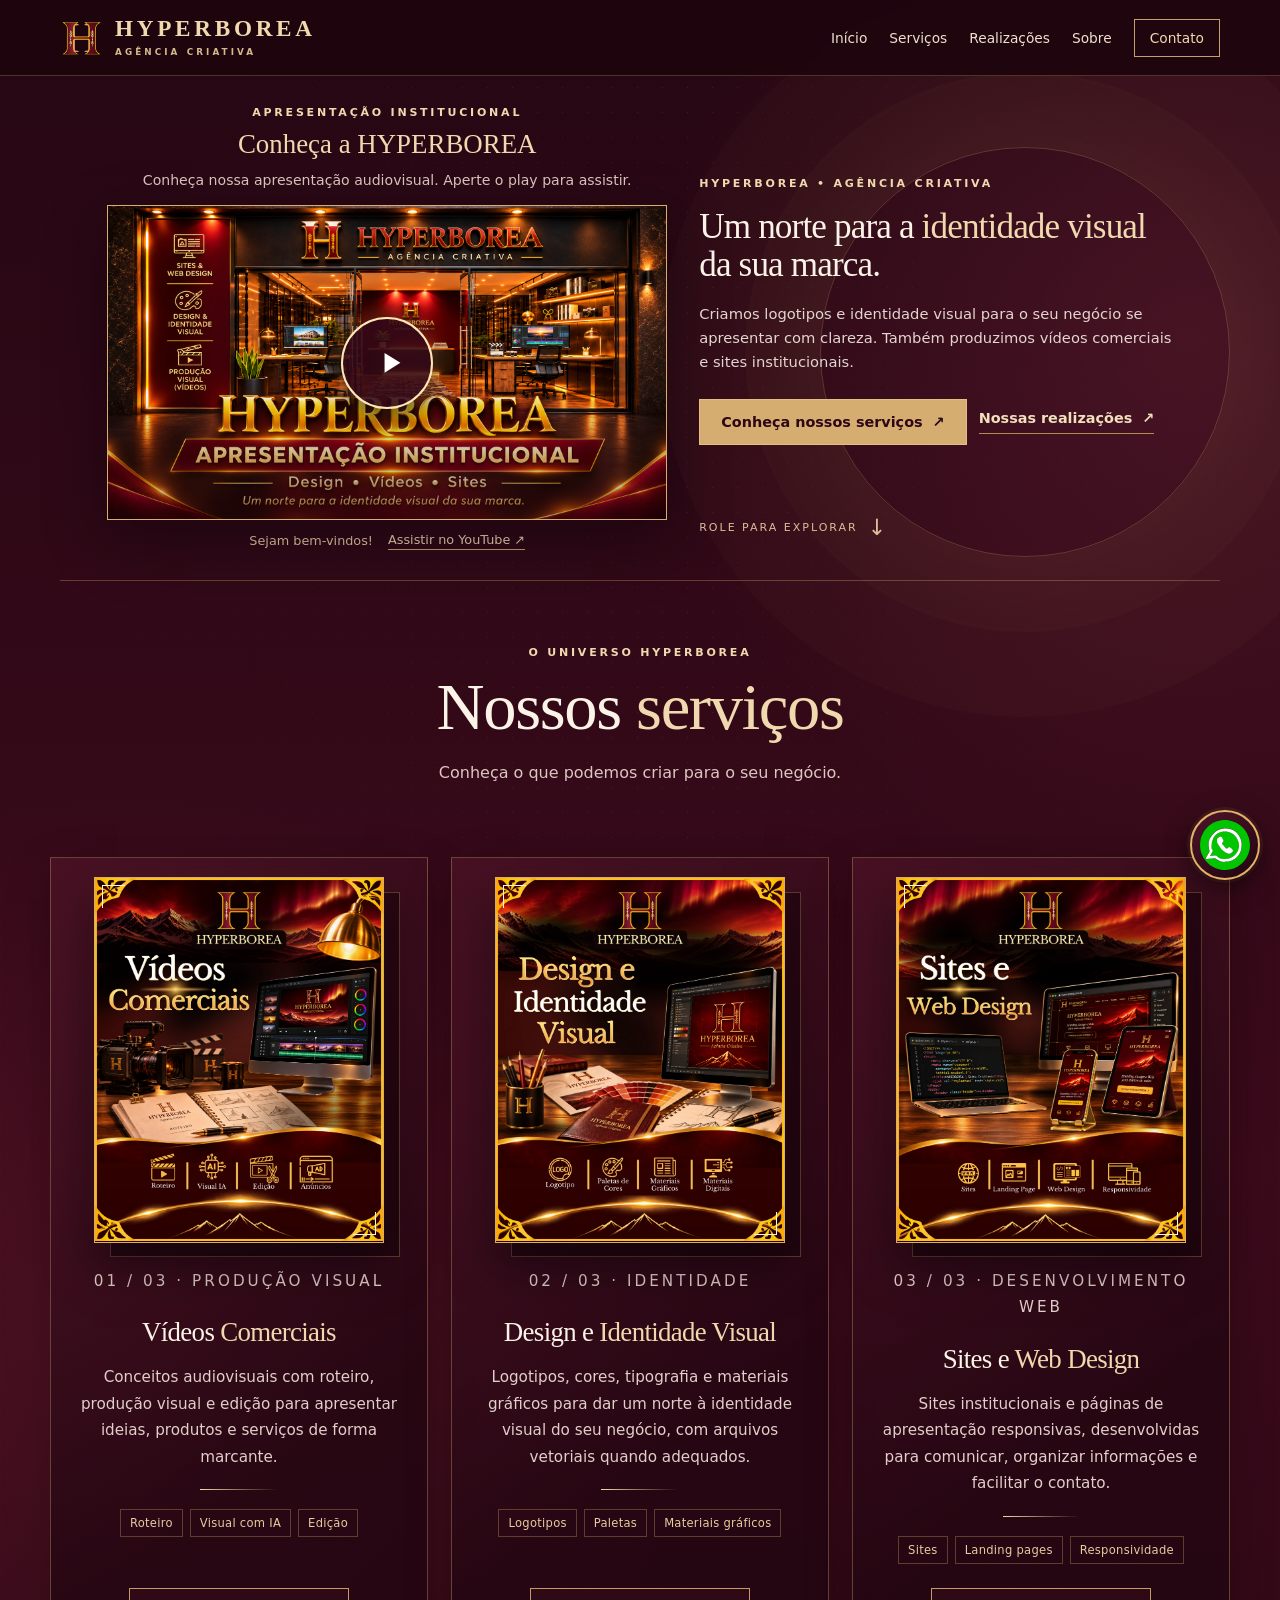
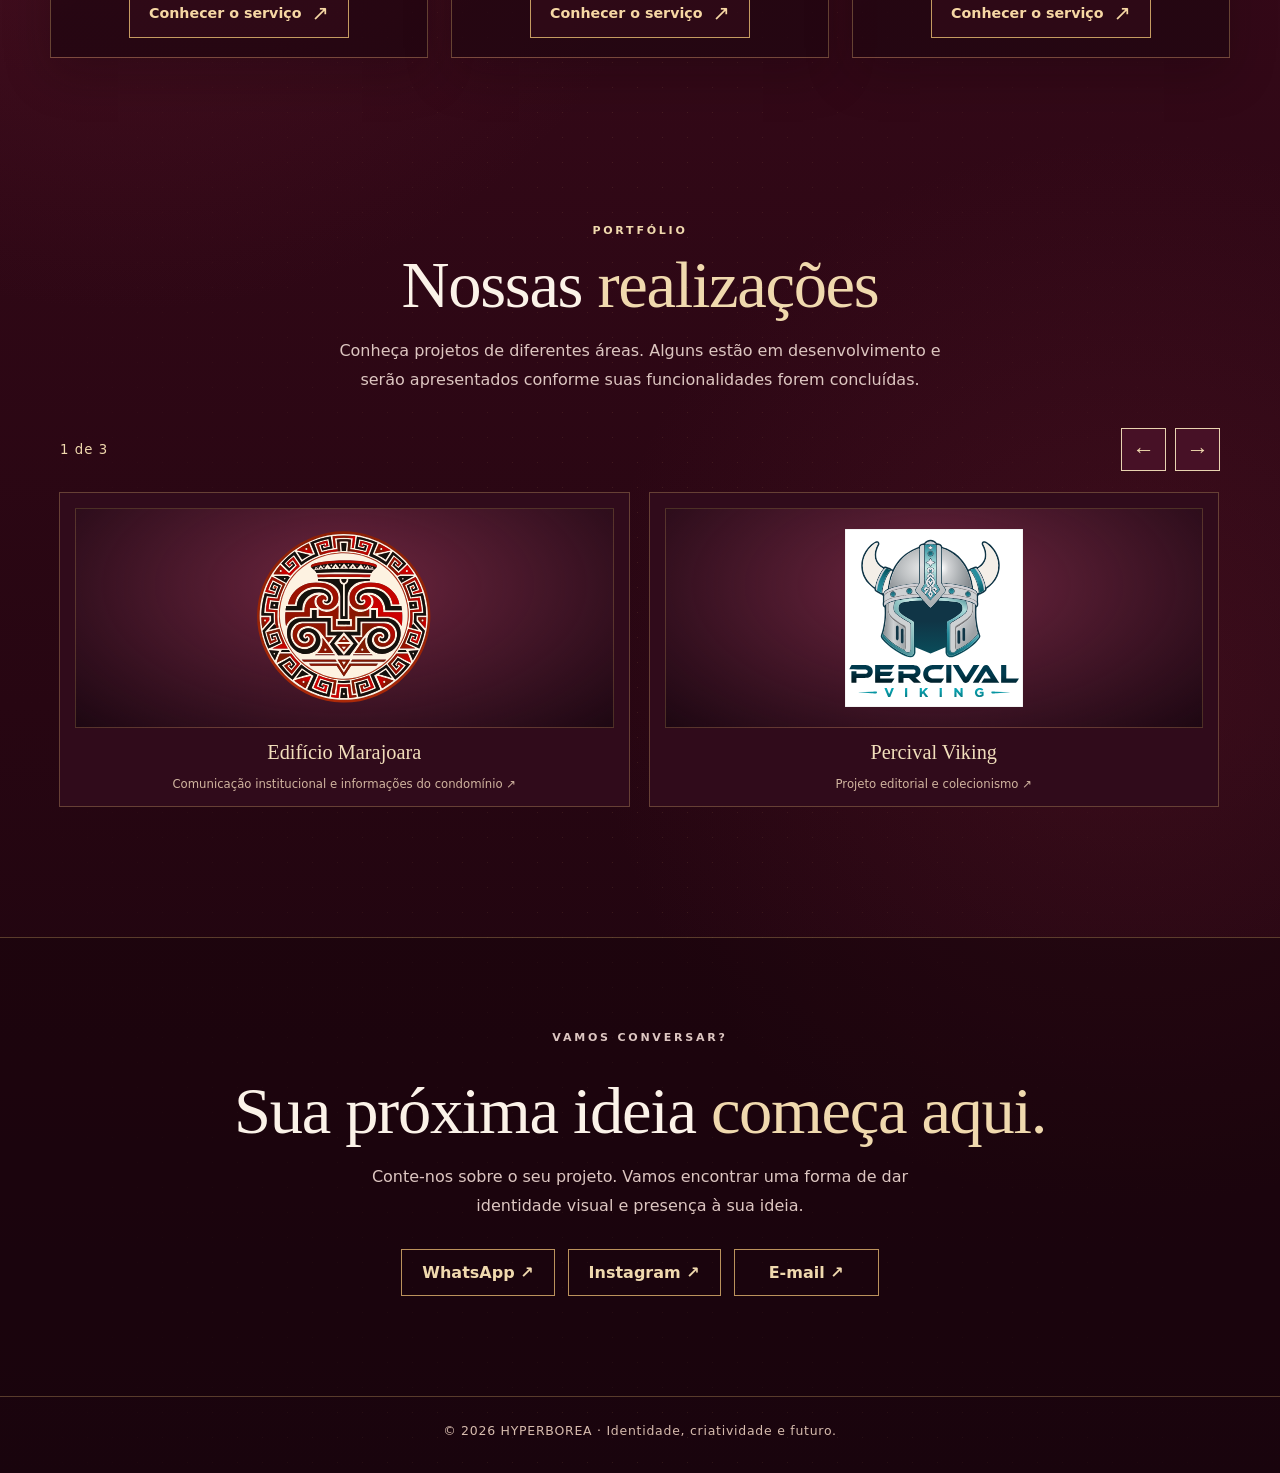
==== index.html @ 4a944565 "Update index.html" ====
<!doctype html>
<html lang="pt-BR">
<head>
  <meta charset="utf-8">
  <meta name="viewport" content="width=device-width, initial-scale=1">
  <meta name="theme-color" content="#260713">
  <meta name="description" content="HYPERBOREA — criação de logotipos e identidade visual, vídeos comerciais e sites institucionais.">
  <title>HYPERBOREA — Agência Criativa</title>
  <link rel="icon" href="/assets/img/monograma-h.svg" type="image/svg+xml">
  <style>
    :root{--vinho:#300817;--vinho-escuro:#19040d;--vinho-claro:#59152a;--ouro:#c6a069;--ouro-claro:#f0d9ae;--texto:#fbf2e8;--suave:#ddc6c1;--linha:rgba(203,163,101,.35)}
    *,*::before,*::after{box-sizing:border-box}
    html{scroll-behavior:smooth;scroll-padding-top:86px}
    body{margin:0;min-width:320px;overflow-x:clip;color:var(--texto);font-family:system-ui,-apple-system,'Segoe UI',sans-serif;background:var(--vinho-escuro)}
    img{max-width:100%;display:block}
    a{color:inherit;text-decoration:none}
    button,summary{cursor:pointer}
    a:focus-visible,button:focus-visible,summary:focus-visible{outline:2px solid var(--ouro-claro);outline-offset:5px}
    h1,h2,h3,p{margin:0}
    h1,h2,h3{font-family:Georgia,'Times New Roman',serif;font-weight:500}
    .container{width:min(1160px,calc(100% - 40px));margin-inline:auto}
    .eyebrow{font-size:.69rem;font-weight:750;letter-spacing:.25em;text-transform:uppercase;color:var(--ouro-claro)}
    .gold{color:var(--ouro-claro)}
    .muted{color:var(--suave)}

    /* Identidade vinho: todo o percurso é um único cenário, com luzes discretas. */
    .site-background{position:absolute;inset:0;z-index:-1;pointer-events:none;background:
      radial-gradient(ellipse 55% 24% at 93% 11%,#8930474a,transparent 75%),
      radial-gradient(ellipse 60% 24% at 10% 44%,#7e263a44,transparent 76%),
      radial-gradient(ellipse 55% 23% at 88% 74%,#81243a3b,transparent 76%),
      linear-gradient(180deg,#260713 0%,#3b0a1b 38%,#270612 75%,#19040d 100%)}
    .page-shell{position:relative;isolation:isolate;overflow:clip}
    .page-shell::after{content:"";position:absolute;inset:0;z-index:-1;pointer-events:none;opacity:.12;background-image:radial-gradient(#dcae72 0.65px,transparent .65px);background-size:25px 25px;mask-image:linear-gradient(90deg,transparent,#000 50%,transparent)}

    /* Cabeçalho leve e sempre disponível, sem MP4. */
    .site-header{position:sticky;top:0;z-index:20;min-height:75px;border-bottom:1px solid rgba(215,172,109,.27);background:rgba(29,5,14,.91);backdrop-filter:blur(12px)}
    .nav-row{min-height:75px;display:flex;align-items:center;justify-content:space-between;gap:20px}
    .brand{display:inline-flex;align-items:center;gap:12px;min-width:0;color:var(--ouro-claro)}
    .brand-mark{width:43px;height:48px;display:grid;place-items:center;flex:none}
    .brand-mark img{width:100%;height:100%;object-fit:contain}
    .brand-mark b{font:500 2.7rem Georgia,serif;color:var(--ouro);position:absolute;z-index:-1}
    .brand-text{font:600 clamp(.99rem,2vw,1.45rem)/1.1 Georgia,serif;letter-spacing:.16em;white-space:nowrap}
    .brand-text small{display:block;font:600 .55rem/1.5 system-ui,sans-serif;letter-spacing:.35em;color:#d5b98e;margin-top:5px}
    .nav-links{display:flex;align-items:center;gap:22px;color:#f0dfce;font-size:.86rem}
    .nav-links a:hover{color:var(--ouro-claro)}
    .nav-links .nav-cta{padding:10px 15px;border:1px solid var(--ouro);color:var(--ouro-claro)}
    .mobile-menu{display:none;position:relative}
    .mobile-menu summary{list-style:none;border:1px solid #e9d4b6;padding:9px 13px;color:var(--ouro-claro);font-size:.85rem;font-weight:700;text-align:center;border-radius:0}
    .mobile-menu summary::-webkit-details-marker{display:none}
    .mobile-menu nav{position:absolute;right:0;top:calc(100% + 12px);min-width:202px;z-index:30;padding:12px;background:#310a1a;border:1px solid #e7d2b0;box-shadow:0 18px 40px #000a;display:grid;gap:8px}
    .mobile-menu nav a{display:block;padding:12px 14px;border:1px solid #e9d4b67a;white-space:nowrap;text-align:center;border-radius:0;color:#f8e8d6;transition:border-color .2s,background .2s}
    .mobile-menu nav a:hover,.mobile-menu nav a:focus-visible{border-color:#fff0d3;background:#5a1730}
    .nav-links a{text-align:center}

    /* Vídeo institucional via YouTube, carregado somente após o clique. */
    .welcome-media{padding:clamp(25px,5vw,55px) 0 clamp(25px,4vw,48px);border-bottom:1px solid var(--linha);text-align:center}
    .welcome-media .eyebrow{margin-bottom:10px}
    .welcome-media h2{font-size:clamp(1.55rem,3.1vw,2.55rem);margin-bottom:10px;color:var(--ouro-claro)}
    .welcome-media .video-intro{color:var(--suave);font-size:.92rem;line-height:1.6;margin:0 auto 19px;max-width:600px}
    .video-shell{position:relative;margin:0 auto;width:min(100%,920px);aspect-ratio:16/9;background:#16030b;border:1px solid #d8ad70;box-shadow:0 20px 55px #08020975;overflow:hidden}
    .video-shell iframe{display:block;width:100%;height:100%;border:0;background:#120207}
    .video-poster{display:block;width:100%;height:100%;object-fit:cover}
    .video-trigger{position:absolute;inset:0;display:grid;place-items:center;cursor:pointer;border:0;padding:0;background:linear-gradient(0deg,rgba(18,3,9,.36),transparent 45%);color:#fff;transition:background .2s}
    .video-trigger:hover{background:linear-gradient(0deg,rgba(18,3,9,.50),rgba(18,3,9,.12))}
    .video-trigger:focus-visible{outline:3px solid #ffe5ad;outline-offset:-5px}
    .video-play-icon{width:clamp(64px,11vw,92px);height:clamp(64px,11vw,92px);border:2px solid #ffe6b8;border-radius:50%;display:grid;place-items:center;background:rgba(48,8,23,.88);box-shadow:0 7px 28px #000a,0 0 25px #dba55d55;transition:transform .24s,box-shadow .24s}
    .video-play-icon svg{width:36%;height:36%;margin-left:5px;fill:currentColor}
    .video-trigger:hover .video-play-icon{transform:scale(1.10);box-shadow:0 9px 32px #000b,0 0 40px #dba55d88}
    .video-shell.is-started .video-trigger{display:none}
    .video-after{margin-top:12px;display:flex;align-items:center;justify-content:center;gap:15px;flex-wrap:wrap}
    .video-after a{color:#f3debd;font-size:.8rem;border-bottom:1px solid #c7a071;padding-bottom:2px}
    .video-message{min-height:1.2em;color:#efd1a8;font-size:.8rem}

    /* Hero de abertura: slogan institucional, sem promessas de gestão de marcas. */
    .hero{min-height:min(760px,83svh);display:flex;align-items:center;position:relative;padding:82px 0 110px}
    .hero::after{content:"";position:absolute;right:-15%;top:10%;width:min(65vw,780px);aspect-ratio:1;border:1px solid #cfac7144;border-radius:50%;box-shadow:0 0 0 75px #cba16307,0 0 0 160px #cba16306,0 0 100px #cba16311;pointer-events:none}
    .hero .container{position:relative;z-index:2}
    .hero-copy{max-width:765px}
    .hero h1{font-size:clamp(3.3rem,7.8vw,7.7rem);line-height:.99;letter-spacing:-.035em;margin:23px 0}
    .hero h1 em{font-style:normal;color:var(--ouro-claro)}
    .hero .lead{max-width:590px;font-size:clamp(.97rem,1.3vw,1.13rem);line-height:1.8;color:#e5d5d0}
    .hero-actions{display:flex;align-items:center;gap:24px;flex-wrap:wrap;margin-top:32px}
    .main-button,.text-button{display:inline-flex;align-items:center;justify-content:center;gap:10px;font-weight:700;font-size:.9rem}
    .main-button{padding:14px 21px;border:1px solid #e3bd83;background:#d6ad70;color:#2c0716;transition:background .2s,transform .2s}
    .main-button:hover{background:#f0d8a8;transform:translateY(-2px)}
    .text-button{color:#f2dfbc;border-bottom:1px solid #b48a51;padding-bottom:7px}
    .hero-down{position:absolute;bottom:25px;left:0;right:0;display:flex;align-items:center;justify-content:center;gap:10px;color:#dac09c;font-size:.69rem;letter-spacing:.18em;text-transform:uppercase}
    .hero-down .arr{font-size:1.4rem;line-height:1}

    /* Serviços: duas colunas no desktop; entrada lateral na rolagem. */
    .services-heading{text-align:center;padding:65px 0 7px;border-top:1px solid var(--linha)}
    .services-heading h2,.projects h2,.contact h2{font-size:clamp(2.5rem,5.2vw,5.2rem);line-height:1.05;letter-spacing:-.02em;margin:13px auto 17px}
    .services-heading p:last-child{margin:0 auto;max-width:650px;line-height:1.8;color:var(--suave)}
    .services-grid{--service-gap:clamp(20px,3vw,38px);width:min(1150px,calc(100% - 40px));margin:62px auto 46px;display:grid;grid-template-columns:repeat(2,minmax(0,1fr));align-items:stretch;gap:var(--service-gap)}
    .services-grid>.service-panel:last-child{grid-column:1 / -1;width:calc((100% - var(--service-gap)) / 2);justify-self:center}
    .service-panel{display:block;min-width:0;min-height:0;padding:0;background:linear-gradient(145deg,rgba(98,29,51,.40),rgba(33,5,16,.80) 72%);border:1px solid rgba(207,166,106,.38);box-shadow:0 16px 44px #11020a3e}
    .service-panel>.container{width:100%;height:100%;padding:clamp(20px,2.6vw,31px)}
    .service-layout{display:flex;flex-direction:column;align-items:center;gap:25px;height:100%;width:100%}
    .card-stage{width:min(100%,310px);min-width:0;margin-inline:auto;perspective:1100px;transform-style:preserve-3d}
    .service-panel[data-side="left"] .card-stage,.service-panel[data-side="right"] .card-stage{order:0;justify-self:auto}
    .service-panel[data-side="left"] .service-copy,.service-panel[data-side="right"] .service-copy{order:0}
    .motion-card{position:relative;width:100%;transform-origin:center;backface-visibility:hidden;transform-style:preserve-3d}
    .motion-card::before{content:"";position:absolute;z-index:-1;inset:15px -16px -14px 16px;border:1px solid #d0a56b58;background:#17030a88}
    .card-stage{pointer-events:none} /* Evita que o plano 3D capture o clique antes da imagem. */
    .card-link{display:block;position:relative;pointer-events:auto;cursor:pointer;outline-offset:7px;-webkit-tap-highlight-color:rgba(240,217,174,.13)}
    .card-frame{position:relative;aspect-ratio:812 / 1024;overflow:hidden;border:1px solid #d8ac6f;background:radial-gradient(ellipse at 30% 20%,#76294455,transparent 69%),#260711;box-shadow:0 22px 42px #09020988,0 0 25px #bd784b12;transform:translateZ(0);transition:transform 1.3s cubic-bezier(.45,0,.15,1),box-shadow 1.2s ease-in-out,filter 1.2s ease-in-out}
    .card-frame::before,.card-frame::after{content:"";position:absolute;z-index:3;width:23px;height:23px;border-color:#eed1a4;pointer-events:none}
    .card-frame::before{left:7px;top:7px;border-top:1px solid;border-left:1px solid}
    .card-frame::after{right:7px;bottom:7px;border-right:1px solid;border-bottom:1px solid}
    .card-frame img{position:absolute;inset:0;width:100%;height:100%;object-fit:contain;z-index:2}
    .card-frame img[hidden],.project-art img[hidden]{display:none}
    .card-fallback{position:absolute;inset:0;display:flex;flex-direction:column;align-items:center;justify-content:center;gap:16px;text-align:center;padding:25px;color:var(--ouro-claro)}
    .card-fallback .monogram{font:400 5rem Georgia,serif;color:#e5c58f;opacity:.7}
    .card-fallback span:last-child{font:400 1.25rem/1.25 Georgia,serif;letter-spacing:.04em}
    .card-indicator{font-size:.69rem;color:#e7cda5;letter-spacing:.20em;margin-bottom:14px}
    .service-copy{display:flex;flex:1;flex-direction:column;align-items:center;max-width:460px;text-align:center;width:100%}
    .service-copy h3{font-size:clamp(1.8rem,2.8vw,2.65rem);letter-spacing:-.025em;line-height:1.09;margin:10px 0 17px}
    .service-copy p{color:#e2ceca;font-size:.95rem;line-height:1.74;max-width:430px}
    .small-rule{width:77px;height:1px;background:linear-gradient(90deg,#f4d9a7,transparent);margin:19px auto}
    .service-tags{display:flex;justify-content:center;flex-wrap:wrap;gap:7px;margin-bottom:24px}
    .service-tags span{border:1px solid #d3a86a55;color:#e8cba0;padding:6px 9px;font-size:.72rem;letter-spacing:.025em}
    .service-link{display:inline-flex;align-items:center;justify-content:center;gap:10px;margin-top:auto;border:1px solid #c59b61;color:#f6d7a4;padding:12px 19px;font-weight:700;font-size:.89rem;background:#53142933;transition:background .24s,box-shadow .24s,transform .24s;animation:pulsarServico 5.8s ease-in-out infinite;animation-delay:var(--pulse-delay,0s)}
    .service-link .arrow{font-size:1.3rem;font-weight:400}
    .service-panel:nth-child(2) .service-link{--pulse-delay:1.4s}
    .service-panel:nth-child(3) .service-link{--pulse-delay:2.8s}
    @keyframes pulsarServico{0%,71%,100%{transform:scale(1);box-shadow:0 0 0 0 rgba(224,176,106,0)}78%{transform:scale(1.055);box-shadow:0 0 0 5px rgba(224,176,106,.13)}83%{transform:scale(.99);box-shadow:0 0 0 2px rgba(224,176,106,.06)}89%{transform:scale(1.02)}94%{transform:scale(1)}}
    /* V3: card inteiro clicável, zoom mais expressivo e halo dourado no desktop. */
    @media(hover:hover) and (pointer:fine){
      .service-panel:hover{position:relative;z-index:2}
      .card-link:hover .card-frame{
        transform:translateY(-15px) scale(1.22);
        border-color:#ffe3ab;
        filter:saturate(1.10) brightness(1.06);
        box-shadow:0 35px 75px #090209d9,0 0 0 2px #f2cb8c77,0 0 55px #e9a95899,0 0 105px #d8874340;
      }
      .service-link:hover{animation:none;transform:translateY(-2px) scale(1.03);background:#75263d;box-shadow:0 7px 22px #0005}
    }
    .card-link:focus-visible .card-frame{
      transform:translateY(-10px) scale(1.10);
      box-shadow:0 30px 65px #090209bd,0 0 0 2px #f2cb8caa,0 0 48px #e9a95877;
    }
    .service-link:focus-visible{animation:none;transform:scale(1.025);background:#75263d}
    .copy-reveal{transition:opacity .75s ease,transform .75s ease}
    .motion-enabled .copy-reveal:not(.shown){opacity:.12;transform:translateY(28px)}

    /* Portfólio enxuto: apenas os três projetos já escolhidos. */
    .projects{padding:120px 0 110px;text-align:center}
    .projects-lead{color:var(--suave);max-width:650px;margin:0 auto 34px;line-height:1.8}
    /* Carrossel horizontal de Realizações, com arrasto, setas e scroll-snap. */
    .project-carousel-head{display:flex;align-items:center;justify-content:space-between;gap:20px;margin:4px 0 16px}
    .project-carousel-head .project-count{color:var(--ouro-claro);font-size:.83rem;letter-spacing:.08em;font-variant-numeric:tabular-nums}
    .project-controls{display:flex;gap:9px}
    .project-controls button{width:45px;height:43px;background:#471126;color:var(--ouro-claro);border:1px solid #e8d3b0;border-radius:0;font-size:1.4rem;display:grid;place-items:center;transition:background .18s,border-color .18s}
    .project-controls button:hover:not(:disabled){background:#67213b;border-color:#fff0d5}
    .project-controls button:disabled{opacity:.34;cursor:not-allowed}
    .project-grid{display:flex;gap:19px;overflow-x:auto;scroll-snap-type:x mandatory;scroll-padding:1px;overscroll-behavior-inline:contain;scrollbar-width:thin;scrollbar-color:#c7a071 #2d0818;padding:5px 2px 20px;margin:0 -2px 0;touch-action:pan-x pan-y;-webkit-overflow-scrolling:touch}
    .project-grid>.project-link{flex:0 0 calc((100% - 19px) / 2);min-width:0;scroll-snap-align:start;scroll-snap-stop:normal}
    .project-link{display:flex;flex-direction:column;gap:13px;padding:15px;background:#300b1b;border:1px solid var(--linha);transition:transform .25s,border-color .25s}
    .project-link:hover{transform:translateY(-5px);border-color:var(--ouro-claro)}
    .project-art{height:220px;position:relative;background:radial-gradient(ellipse at 50% 35%,#6e2640,transparent),#1d0712;display:grid;place-items:center;overflow:hidden;border:1px solid #bd955148}
    .project-art b{font:normal 2.5rem Georgia,serif;color:#d5b07a}
    .project-art img{position:absolute;inset:0;width:100%;height:100%;object-fit:contain;padding:20px}
    .project-link strong{font:400 1.27rem Georgia,serif;color:#f2dfbc}
    .project-link small{font-size:.73rem;color:#d0b49f}

    .contact{border-top:1px solid var(--linha);text-align:center;padding:90px 0 100px;background:#19050c88}
    .contact p{color:var(--suave);max-width:560px;margin:0 auto 28px;line-height:1.8}
    .contact-actions{display:flex;flex-wrap:wrap;justify-content:center;gap:13px}
    .contact-actions a{padding:13px 20px;border:1px solid #bb925c;color:var(--ouro-claro);font-weight:650;min-width:145px}
    .contact-actions a:hover{background:#5c1830}
    .footer{border-top:1px solid var(--linha);padding:26px 0 35px;text-align:center;color:#d7bcae;font-size:.78rem;letter-spacing:.06em}
    /* O WhatsApp flutuante preserva a iconografia da identidade anterior. */
    .whatsapp-float{position:fixed;z-index:30;bottom:calc(20px + env(safe-area-inset-bottom,0px));right:calc(20px + env(safe-area-inset-right,0px));width:70px;height:70px;padding:6px;border:2px solid #dfb466;border-radius:50%;background:linear-gradient(145deg,#4f1429,#210611);box-shadow:0 7px 24px #0008,0 0 0 3px #e6b55d17;transition:transform .2s}
    .whatsapp-float:hover{transform:translateY(-3px)}
    .whatsapp-float img{width:100%;height:100%;object-fit:contain}
    .whatsapp-float .wa-fallback{display:grid;place-items:center;position:absolute;inset:0;color:#e7ba77;font-weight:800;font-size:1.1rem;z-index:-1}

    @media(max-width:850px){
      .nav-links{display:none}.mobile-menu{display:block}
      .hero{min-height:66svh;padding:65px 0 83px}.hero::after{right:-50%;top:12%;width:110vw;opacity:.55}
      .hero h1{font-size:clamp(2.4rem,8.8vw,4.2rem)}
      .services-grid{display:block;width:100%;margin:42px auto 25px}
      .services-grid>.service-panel:last-child{width:100%;grid-column:auto}
      .service-panel{padding:66px 0 84px;background:transparent;border:0;border-bottom:1px solid rgba(199,152,96,.24);box-shadow:none}
      .service-panel>.container{width:calc(100% - 40px);padding:0;margin-inline:auto}
      .service-layout{gap:32px}
      .card-stage{width:min(78vw,325px)}
      .service-copy{max-width:480px;justify-self:center}
      .service-copy h3{font-size:clamp(2.15rem,8vw,3.45rem);margin-bottom:14px}
      .service-copy p{font-size:.96rem;line-height:1.7}
      .small-rule{margin:20px auto}
      .project-art{height:180px}
      .project-grid>.project-link{flex-basis:calc((100% - 19px) / 2)}
    }
    @media(max-width:570px){
      .container{width:calc(100% - 34px)}
      .site-header,.nav-row{min-height:66px}.brand-mark{width:35px;height:42px}.brand-text{font-size:1.02rem;letter-spacing:.13em}.brand-text small{font-size:.5rem}
      .services-heading{padding-top:55px}.services-heading h2{font-size:2.7rem}
      .service-panel{padding:53px 0 75px}
      .service-panel>.container{width:calc(100% - 34px)}
      .project-grid{gap:14px;max-width:none;margin-inline:-2px}
      .project-grid>.project-link{flex-basis:100%}
      .project-art{height:210px}
      .projects{padding:79px 0}.contact{padding:70px 0 82px}
      .whatsapp-float{width:64px;height:64px}
    }
    @media(prefers-reduced-motion:reduce){
      html{scroll-behavior:auto}*,*::before,*::after{animation-duration:.01ms!important;transition-duration:.01ms!important}
      .motion-enabled .copy-reveal:not(.shown){opacity:1;transform:none}
      .service-link{animation:none!important}
      .card-frame{transition:none;filter:none}
      .project-grid{scroll-behavior:auto!important}
      .video-play-icon,.video-trigger{transition:none}
    }

    /* ABERTURA DESKTOP: vídeo à esquerda, texto à direita,
       ambos centralizados, sem alterar a versão mobile. */
    @media (min-width: 851px) {
      main {
        display: grid;
        grid-template-columns:
          minmax(20px, 1fr)
          minmax(0, min(44vw, 560px))
          minmax(0, min(37vw, 480px))
          minmax(20px, 1fr);
        column-gap: clamp(16px, 2.5vw, 40px);
        align-items: center;
      }

      main > .welcome-media {
        grid-column: 2;
        grid-row: 1;
        width: 100%;
        padding: 30px 0;
        justify-self: stretch;
        align-self: center;
        border-bottom: none;
      }

      main > .hero {
        grid-column: 3;
        grid-row: 1;
        width: 100%;
        min-height: 465px;
        padding: 36px 0 70px;
        justify-self: stretch;
        align-self: center;
      }

      main > section:nth-child(n + 3) {
        grid-column: 1 / -1;
      }

      main > .welcome-media > .container,
      main > .hero > .container {
        width: 100%;
        max-width: none;
        margin: 0;
      }

      .hero-copy { max-width: 100%; }
      .hero h1 {
        font-size: clamp(2.2rem, 2.75vw, 3.15rem);
        line-height: 1.07;
        letter-spacing: -.025em;
        margin: 18px 0;
      }
      .hero .lead {
        max-width: 100%;
        font-size: clamp(.92rem, 1.1vw, 1.04rem);
        line-height: 1.65;
      }
      .hero .hero-actions { gap: 12px; margin-top: 24px; }
      .hero::after { width: min(34vw, 410px); right: -12%; top: 11%; }
      .hero-down { left: 0; right: auto; bottom: 22px; justify-content: flex-start; }
      .welcome-media h2 { font-size: clamp(1.5rem, 2.1vw, 2rem); }
      .welcome-media .video-intro { font-size: .88rem; line-height: 1.5; margin-bottom: 14px; }
      .video-shell { width: 100%; }
    }

/* =========================================
   HYPERBOREA — TRÊS CARDS NO DESKTOP
   Mobile permanece inalterado
   ========================================= */

@media (min-width: 851px) {

  .services-grid {
    width: min(1180px, calc(100% - 48px));
    grid-template-columns: repeat(3, minmax(0, 1fr));
    gap: clamp(14px, 1.8vw, 26px);
    align-items: stretch;
  }

  .services-grid > .service-panel:last-child {
    grid-column: auto;
    width: 100%;
    justify-self: stretch;
  }

  .service-panel > .container {
    padding: clamp(14px, 1.5vw, 22px);
  }

  .card-stage {
    width: min(100%, 290px);
  }

  .service-copy h3 {
    font-size: clamp(1.6rem, 2.1vw, 2.1rem);
  }

}

</style>
</head>
<body>
<div class="page-shell" id="inicio">
  <div class="site-background" aria-hidden="true"></div>
  <header class="site-header">
    <div class="container nav-row">
      <a class="brand" href="#inicio" aria-label="HYPERBOREA — início">
        <span class="brand-mark"><b aria-hidden="true">H</b><img src="/assets/img/monograma-h.svg" alt="" width="43" height="48"></span>
        <span class="brand-text">HYPERBOREA<small>AGÊNCIA CRIATIVA</small></span>
      </a>
      <nav class="nav-links" aria-label="Navegação principal">
        <a href="#inicio">Início</a><a href="#servicos">Serviços</a><a href="#realizacoes">Realizações</a><a href="/sobre.html">Sobre</a><a class="nav-cta" href="#contato">Contato</a>
      </nav>
      <details class="mobile-menu"><summary aria-label="Abrir menu">☰ Menu</summary>
        <nav aria-label="Navegação móvel"><a href="#inicio">Início</a><a href="#servicos">Serviços</a><a href="#realizacoes">Realizações</a><a href="/sobre.html">Sobre</a><a href="#contato">Contato</a></nav>
      </details>
    </div>
  </header>

  <main>

    <!-- Nova apresentação institucional da HYPERBOREA.
         A imagem local é exibida antes do clique.
         O player do YouTube somente é carregado após o play. -->
    <section class="welcome-media" aria-labelledby="tituloBoasVindas">
      <div class="container">
        <p class="eyebrow">Apresentação institucional</p>
        <h2 id="tituloBoasVindas">Conheça a HYPERBOREA</h2>
        <p class="video-intro">Conheça nossa apresentação audiovisual. Aperte o play para assistir.</p>

        <div class="video-shell" id="welcomeVideoShell">
          <img
            class="video-poster"
            src="/assets/img/capa-video-institucional.png"
            alt="Capa da apresentação institucional da HYPERBOREA"
            decoding="async"
            fetchpriority="high"
          >

          <button
            class="video-trigger"
            type="button"
            id="playWelcome"
            aria-label="Reproduzir apresentação institucional da HYPERBOREA no YouTube"
          >
            <span class="video-play-icon" aria-hidden="true">
              <svg viewBox="0 0 24 24" focusable="false">
                <path d="M8 4.5 20 12 8 19.5Z"/>
              </svg>
            </span>
          </button>
        </div>

        <div class="video-after">
          <p
            class="video-message"
            id="welcomeVideoMessage"
            role="status"
            aria-live="polite"
          >Sejam bem-vindos!
          </p>

          <a
            href="https://youtu.be/X4lc36-_AYI?is=pkWssFFv7lTEc7Uk"
            target="_blank"
            rel="noopener noreferrer"
          >
            Assistir no YouTube ↗
          </a>
        </div>
      </div>
    </section>

    <section class="hero" aria-labelledby="tituloPrincipal">
      <div class="container"><div class="hero-copy">
        <p class="eyebrow">HYPERBOREA • Agência criativa</p>
        <h1 id="tituloPrincipal">Um norte para a <em>identidade visual</em> da sua marca.</h1>
        <p class="lead">Criamos logotipos e identidade visual para o seu negócio se apresentar com clareza. Também produzimos vídeos comerciais e sites institucionais.</p>
        <div class="hero-actions"><a class="main-button" href="#servicos">Conheça nossos serviços <span aria-hidden="true">↗</span></a><a class="text-button" href="#realizacoes">Nossas realizações <span aria-hidden="true">↗</span></a></div>
      </div></div>
      <a class="hero-down" href="#servicos"><span>Role para explorar</span><span class="arr" aria-hidden="true">↓</span></a>
    </section>

    <section id="servicos" aria-labelledby="tituloServicos">
      <div class="container services-heading">
        <p class="eyebrow">O universo HYPERBOREA</p><h2 id="tituloServicos">Nossos <span class="gold">serviços</span></h2>
        <p>Conheça o que podemos criar para o seu negócio.</p>
      </div>

      <!-- Três artes existentes no repositório da HYPERBOREA. -->
      <div class="services-grid" aria-label="Três serviços da HYPERBOREA">
      <section class="service-panel" data-side="left" aria-labelledby="servicoVideos">
        <div class="container"><div class="service-layout">
          <div class="card-stage"><div class="motion-card" data-scroll-card data-direction="left">
            <a class="card-link" href="/videos.html" aria-label="Conhecer o serviço de Vídeos Comerciais" title="Conhecer Vídeos Comerciais"><div class="card-frame"><div class="card-fallback" aria-hidden="true"><span class="monogram">H</span><span>Vídeos Comerciais</span></div><img src="/assets/img/card-videos-comerciais.webp" alt="Arte HYPERBOREA para Vídeos Comerciais" width="812" height="1024" loading="lazy" decoding="async"></div></a>
          </div></div>
          <div class="service-copy copy-reveal"><p class="card-indicator">01 / 03 · PRODUÇÃO VISUAL</p><h3 id="servicoVideos">Vídeos <span class="gold">Comerciais</span></h3><p>Conceitos audiovisuais com roteiro, produção visual e edição para apresentar ideias, produtos e serviços de forma marcante.</p><div class="small-rule"></div><div class="service-tags"><span>Roteiro</span><span>Visual com IA</span><span>Edição</span></div><a class="service-link" href="/videos.html">Conhecer o serviço <span class="arrow" aria-hidden="true">↗</span></a></div>
        </div></div>
      </section>

      <section class="service-panel" data-side="right" aria-labelledby="servicoDesign">
        <div class="container"><div class="service-layout">
          <div class="card-stage"><div class="motion-card" data-scroll-card data-direction="right">
            <a class="card-link" href="/design.html" aria-label="Conhecer o serviço de Design e Identidade Visual" title="Conhecer Design e Identidade Visual"><div class="card-frame"><div class="card-fallback" aria-hidden="true"><span class="monogram">H</span><span>Design e Identidade Visual</span></div><img src="/assets/img/card-design-identidade.webp" alt="Arte HYPERBOREA para Design e Identidade Visual" width="812" height="1024" loading="lazy" decoding="async"></div></a>
          </div></div>
          <div class="service-copy copy-reveal"><p class="card-indicator">02 / 03 · IDENTIDADE</p><h3 id="servicoDesign">Design e <span class="gold">Identidade Visual</span></h3><p>Logotipos, cores, tipografia e materiais gráficos para dar um norte à identidade visual do seu negócio, com arquivos vetoriais quando adequados.</p><div class="small-rule"></div><div class="service-tags"><span>Logotipos</span><span>Paletas</span><span>Materiais gráficos</span></div><a class="service-link" href="/design.html">Conhecer o serviço <span class="arrow" aria-hidden="true">↗</span></a></div>
        </div></div>
      </section>

      <section class="service-panel" data-side="left" aria-labelledby="servicoSites">
        <div class="container"><div class="service-layout">
          <div class="card-stage"><div class="motion-card" data-scroll-card data-direction="left">
            <a class="card-link" href="/sites.html" aria-label="Conhecer o serviço de Sites e Web Design" title="Conhecer Sites e Web Design"><div class="card-frame"><div class="card-fallback" aria-hidden="true"><span class="monogram">H</span><span>Sites e Web Design</span></div><img src="/assets/img/card-sites-webdesign.webp" alt="Arte HYPERBOREA para Sites e Web Design" width="812" height="1024" loading="lazy" decoding="async"></div></a>
          </div></div>
          <div class="service-copy copy-reveal"><p class="card-indicator">03 / 03 · DESENVOLVIMENTO WEB</p><h3 id="servicoSites">Sites e <span class="gold">Web Design</span></h3><p>Sites institucionais e páginas de apresentação responsivas, desenvolvidas para comunicar, organizar informações e facilitar o contato.</p><div class="small-rule"></div><div class="service-tags"><span>Sites</span><span>Landing pages</span><span>Responsividade</span></div><a class="service-link" href="/sites.html">Conhecer o serviço <span class="arrow" aria-hidden="true">↗</span></a></div>
        </div></div>
      </section>
      </div><!-- fim da grade de serviços -->
    </section>

    <section class="projects" id="realizacoes" aria-labelledby="tituloRealizacoes"><div class="container">
      <p class="eyebrow">Portfólio</p><h2 id="tituloRealizacoes">Nossas <span class="gold">realizações</span></h2>
      <p class="projects-lead">Conheça projetos de diferentes áreas. Alguns estão em desenvolvimento e serão apresentados conforme suas funcionalidades forem concluídas.</p>
      <div class="project-carousel-head">
        <span class="project-count" id="projectCount" role="status" aria-live="polite">1 de 3</span>
        <div class="project-controls"><button type="button" id="projectsPrev" aria-label="Realização anterior" aria-controls="projectsTrack">←</button><button type="button" id="projectsNext" aria-label="Próxima realização" aria-controls="projectsTrack">→</button></div>
      </div>
      <div class="project-grid" id="projectsTrack" role="region" aria-roledescription="carrossel" aria-label="Realizações da HYPERBOREA" tabindex="0">
        <a class="project-link" href="https://www.marajoara3.com.br/" target="_blank" rel="noopener noreferrer"><span class="project-art"><b aria-hidden="true">M</b><img src="/assets/img/realizacoes/logo-marajoara-oficial-otimizado1.svg" alt="Logotipo do Edifício Marajoara" loading="lazy"></span><strong>Edifício Marajoara</strong><small>Comunicação institucional e informações do condomínio ↗</small></a>
        <a class="project-link" href="https://www.percivalviking.com.br/" target="_blank" rel="noopener noreferrer"><span class="project-art"><b aria-hidden="true">PV</b><img src="/assets/img/realizacoes/logo-percival.svg" alt="Logotipo Percival Viking" loading="lazy"></span><strong>Percival Viking</strong><small>Projeto editorial e colecionismo ↗</small></a>
        <a class="project-link" href="https://www.xicorita.com.br/" target="_blank" rel="noopener noreferrer"><span class="project-art"><b aria-hidden="true">X</b><img src="/assets/img/realizacoes/xicorita-logo.svg" alt="Logotipo Xicorita — Arte e Decoração" loading="lazy"></span><strong>Xicorita</strong><small>Identidade visual e artesanato ↗</small></a>
      </div>
    </div></section>
    <section class="contact" id="contato" aria-labelledby="tituloContato"><div class="container">
      <p class="eyebrow">Vamos conversar?</p><h2 id="tituloContato">Sua próxima ideia <span class="gold">começa aqui.</span></h2>
      <p>Conte-nos sobre o seu projeto. Vamos encontrar uma forma de dar identidade visual e presença à sua ideia.</p>
      <div class="contact-actions"><a href="https://wa.me/message/FHWOVDSQ3AKCO1" target="_blank" rel="noopener noreferrer">WhatsApp ↗</a><a href="https://www.instagram.com/hyperborea.agencia/" target="_blank" rel="noopener noreferrer">Instagram ↗</a><a href="mailto:contato@hyperborea.com.br">E-mail ↗</a></div>
    </div></section>
  </main>

  <footer class="footer"><div class="container">© <span id="anoAtual">2026</span> HYPERBOREA · Identidade, criatividade e futuro.</div></footer>
</div>

<a class="whatsapp-float" href="https://wa.me/message/FHWOVDSQ3AKCO1" target="_blank" rel="noopener noreferrer" aria-label="Conversar com a HYPERBOREA pelo WhatsApp"><span class="wa-fallback" aria-hidden="true">WA</span><img src="/assets/img/whats-icon.svg" alt="" aria-hidden="true"></a>

<script>
  (() => {
    'use strict';

    document.getElementById('anoAtual').textContent = new Date().getFullYear();

    document.querySelectorAll('.card-frame img, .project-art img').forEach(image => {
      image.addEventListener('error', () => { image.hidden = true; });
      if (image.complete && !image.naturalWidth) image.hidden = true;
    });

    document.querySelectorAll('.mobile-menu a').forEach(link => link.addEventListener('click', () => {
      link.closest('details').open = false;
    }));

    /* ==================================================
       HYPERBOREA — NOVO VÍDEO INSTITUCIONAL DO YOUTUBE

       ID: https://youtu.be/X4lc36-_AYI?is=pkWssFFv7lTEc7Uk
       Capa: /assets/img/capa-video-institucional.png

       O iframe só é inserido quando o visitante clica.
       ================================================== */

    const playWelcome = document.getElementById('playWelcome');
    const welcomeShell = document.getElementById('welcomeVideoShell');
    const videoMessage = document.getElementById('welcomeVideoMessage');

    playWelcome.addEventListener('click', () => {
      const player = document.createElement('iframe');

      player.title = 'HYPERBOREA — Apresentação Institucional';

      player.src = 'https://youtu.be/X4lc36-_AYI?autoplay=1&playsinline=1&rel=0

      player.allow = 'accelerometer; autoplay; clipboard-write; encrypted-media; gyroscope; picture-in-picture; web-share';
      player.allowFullscreen = true;
      player.referrerPolicy = 'strict-origin-when-cross-origin';

      welcomeShell.replaceChildren(player);
      welcomeShell.classList.add('is-started');

      videoMessage.textContent = 'Player do YouTube aberto. Se necessário, toque no play.';
    });

    // Carrossel acessível: arraste no celular, use as setas ou as teclas de navegação.
    const projectTrack = document.getElementById('projectsTrack');
    const projectSlides = [...projectTrack.querySelectorAll('.project-link')];
    const prevProject = document.getElementById('projectsPrev');
    const nextProject = document.getElementById('projectsNext');
    const projectCount = document.getElementById('projectCount');

    function updateProjects() {
      const end = Math.max(0, projectTrack.scrollWidth - projectTrack.clientWidth);
      const left = projectTrack.scrollLeft;
      const cardW = projectSlides[0]?.getBoundingClientRect().width || 1;
      const gap = parseFloat(getComputedStyle(projectTrack).gap) || 0;
      const idx = Math.min(projectSlides.length - 1, Math.max(0, Math.round(left / (cardW + gap))));
      const visible = Math.max(1, Math.floor((projectTrack.clientWidth + gap + 1) / (cardW + gap)));
      const last = Math.min(projectSlides.length, idx + visible);

      projectCount.textContent = idx + 1 === last
        ? `${idx + 1} de ${projectSlides.length}`
        : `${idx + 1}–${last} de ${projectSlides.length}`;

      prevProject.disabled = left <= 2;
      nextProject.disabled = left >= end - 2;
    }

    function advanceProject(direction) {
      if (!projectSlides.length) return;

      const gap = parseFloat(getComputedStyle(projectTrack).gap) || 0;
      const step = projectSlides[0].getBoundingClientRect().width + gap;
      const target = Math.max(
        0,
        Math.min(
          projectTrack.scrollWidth - projectTrack.clientWidth,
          projectTrack.scrollLeft + direction * step
        )
      );

      projectTrack.scrollTo({
        left: target,
        behavior: window.matchMedia('(prefers-reduced-motion: reduce)').matches ? 'instant' : 'smooth'
      });
    }

    prevProject.addEventListener('click', () => advanceProject(-1));
    nextProject.addEventListener('click', () => advanceProject(1));
    projectTrack.addEventListener('scroll', updateProjects, { passive: true });

    projectTrack.addEventListener('keydown', event => {
      if (event.target !== projectTrack) return;
      if (event.key === 'ArrowRight') {
        event.preventDefault();
        advanceProject(1);
      }
      if (event.key === 'ArrowLeft') {
        event.preventDefault();
        advanceProject(-1);
      }
    });

    window.addEventListener('resize', updateProjects, { passive: true });
    updateProjects();

    /* Movimento progressivo com fluidez e desaceleração. */
    const reduced = window.matchMedia('(prefers-reduced-motion: reduce)');
    if (reduced.matches || !('requestAnimationFrame' in window)) return;

    const cards = [...document.querySelectorAll('[data-scroll-card]')];
    const copies = [...document.querySelectorAll('.copy-reveal')];

    if (!cards.length) return;
    document.documentElement.classList.add('motion-enabled');

    const clamp = (value,min,max) => Math.max(min,Math.min(max,value));
    const SMOOTHING_MS = 260;
    const states = new WeakMap();

    let queued = false;
    let lastTime = 0;

    function render(now) {
      queued = false;

      const dt = lastTime ? Math.min(Math.max(now - lastTime, 0), 64) : 16;
      lastTime = now;

      const alpha = 1 - Math.exp(-dt / SMOOTHING_MS);
      const h = window.innerHeight || 700;
      const travel = Math.max(340, Math.min(780, h * .78));
      const distance = Math.min(490, Math.max(260, window.innerWidth * .78));

      let moving = false;

      const targets = cards.map(card => {
        const top = card.parentElement.getBoundingClientRect().top;
        const p = clamp((h * .96 - top) / travel, 0, 1);
        return p * p * (3 - 2 * p);
      });

      cards.forEach((card, i) => {
        const target = targets[i];
        let state = states.get(card);

        if (!state) {
          state = { progress: target };
          states.set(card, state);
        }

        state.progress += (target - state.progress) * alpha;

        if (Math.abs(target - state.progress) > .001) {
          moving = true;
        } else {
          state.progress = target;
        }

        const p = state.progress;
        const side = card.dataset.direction === 'right' ? 1 : -1;
        const x = side * distance * (1 - p);
        const angle = -side * 24 * (1 - p);
        const z = -95 * (1 - p);
        const scale = .87 + .13 * p;

        card.style.transform =
          `translate3d(${x.toFixed(1)}px,0,${z.toFixed(1)}px) rotateY(${angle.toFixed(2)}deg) scale(${scale.toFixed(3)})`;

        card.style.opacity = String(clamp(.09 + .91 * p, 0, 1));
      });

      copies.forEach(copy => {
        if (copy.getBoundingClientRect().top < h * .85) {
          copy.classList.add('shown');
        }
      });

      if (moving) schedule();
    }

    function schedule() {
      if (!queued) {
        queued = true;
        requestAnimationFrame(render);
      }
    }

    window.addEventListener('scroll', schedule, { passive: true });
    window.addEventListener('resize', schedule, { passive: true });
    window.addEventListener('pageshow', schedule);
    reduced.addEventListener?.('change', () => window.location.reload());

    schedule();
  })();
</script>
</body>
</html>
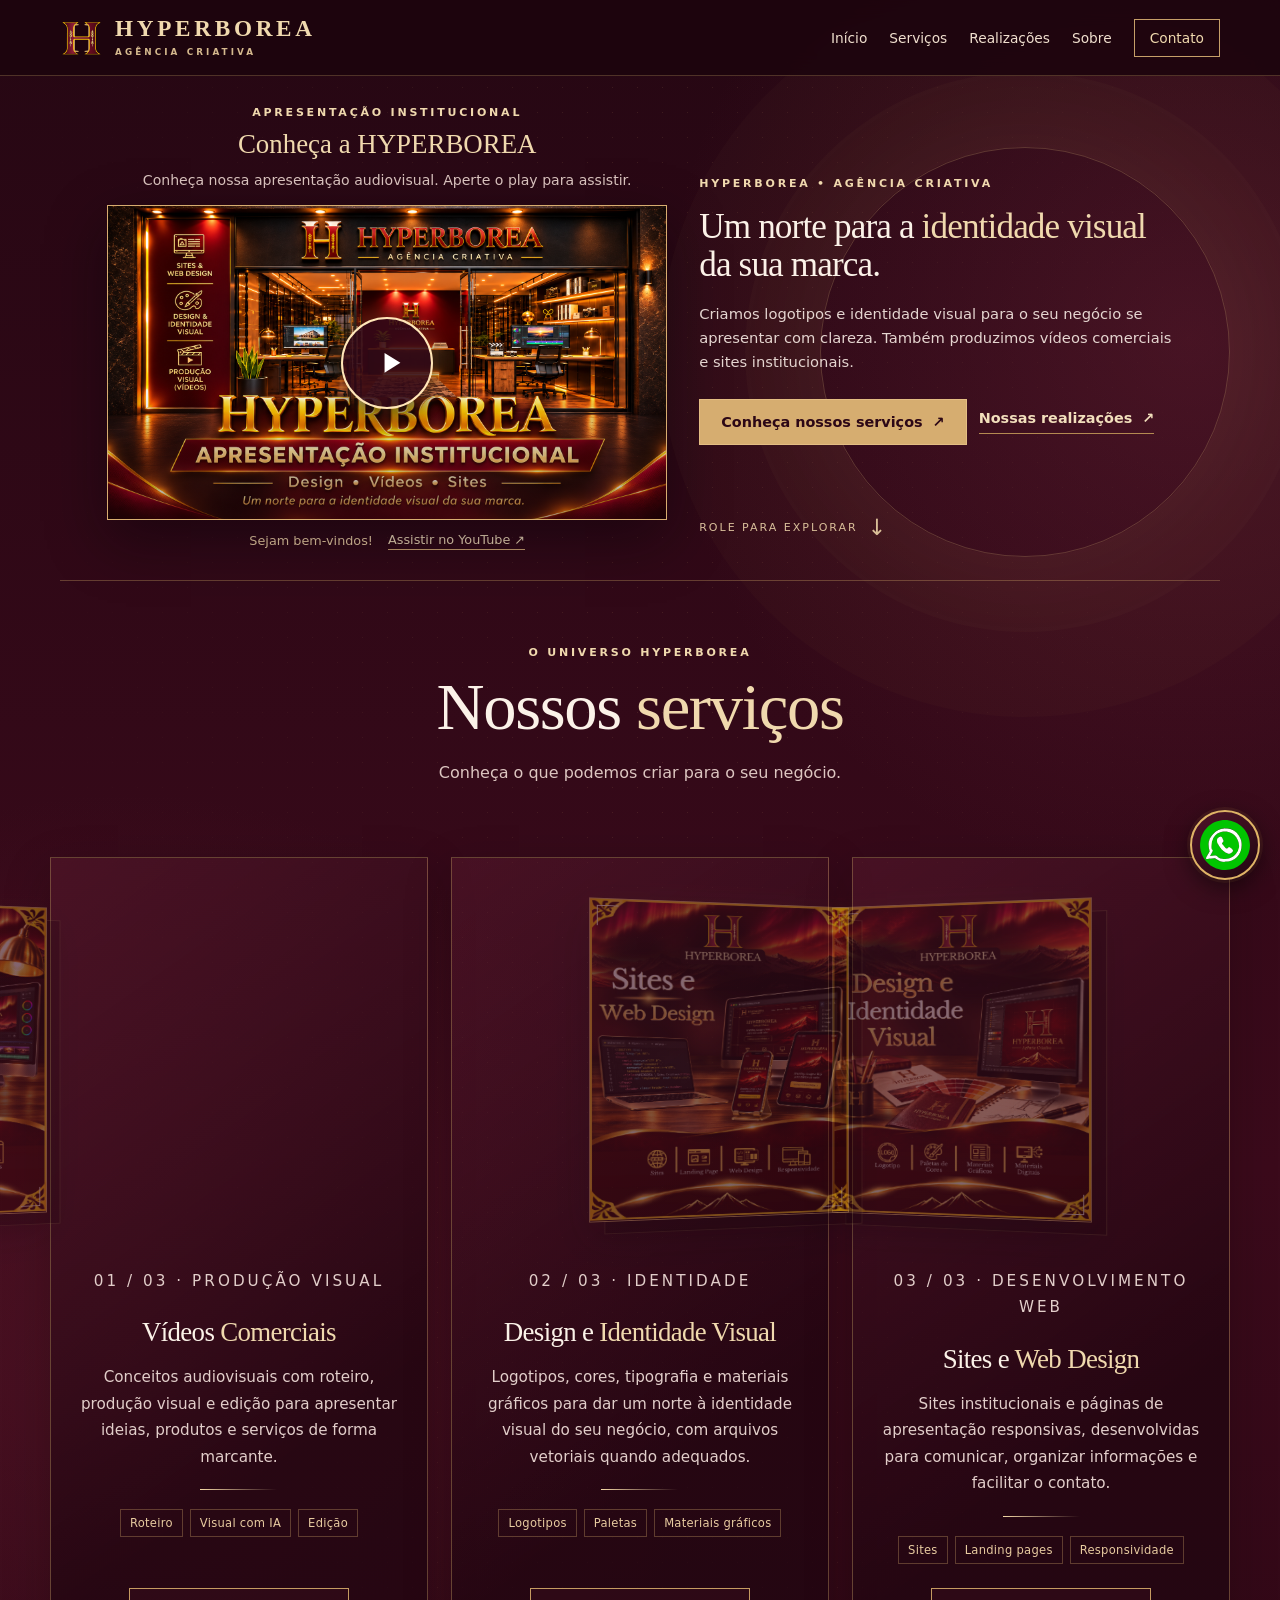
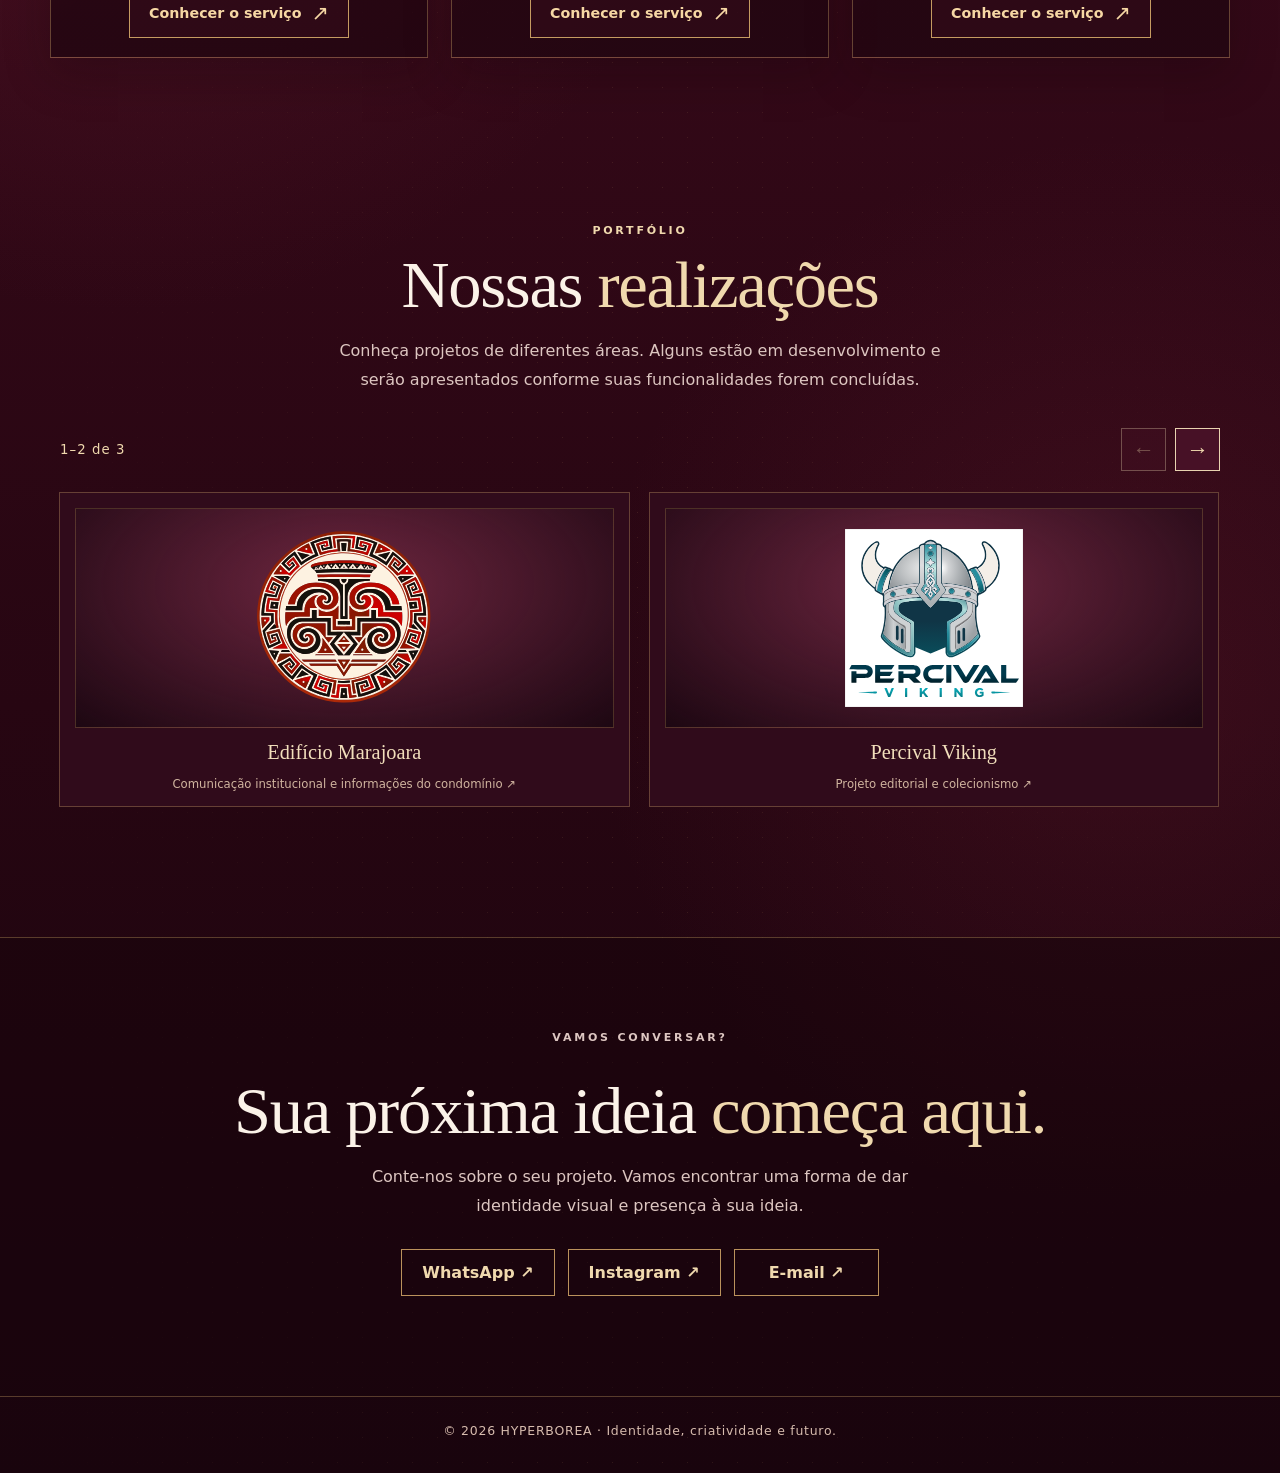
==== commit a6cdd23b: "Update index.html" ====
--- a/index.html
+++ b/index.html
@@ -492,7 +492,7 @@
 
       player.title = 'HYPERBOREA — Apresentação Institucional';
 
-      player.src = 'https://youtu.be/X4lc36-_AYI?autoplay=1&playsinline=1&rel=0
+      player.src = 'https://youtube.com/embed/X4lc36-_AYI?autoplay=1&playsinline=1&rel=0';
 
       player.allow = 'accelerometer; autoplay; clipboard-write; encrypted-media; gyroscope; picture-in-picture; web-share';
       player.allowFullscreen = true;
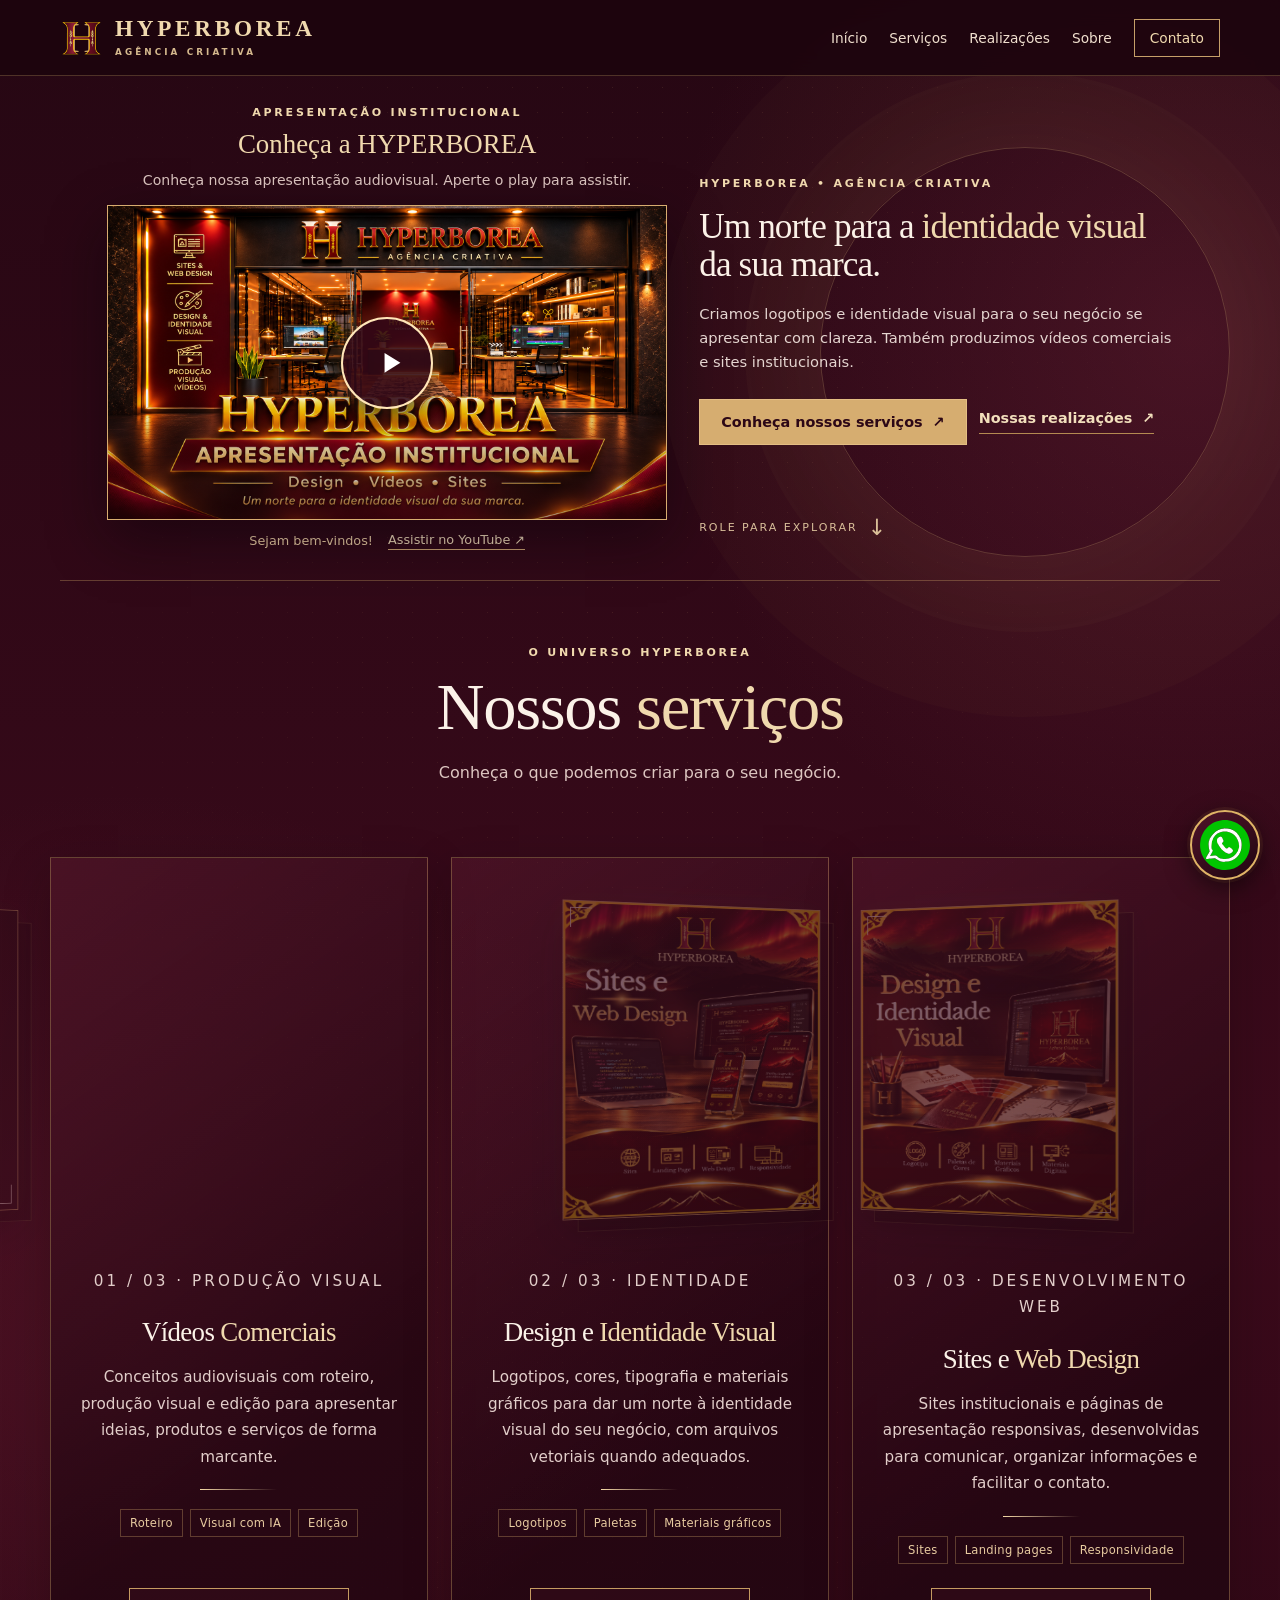
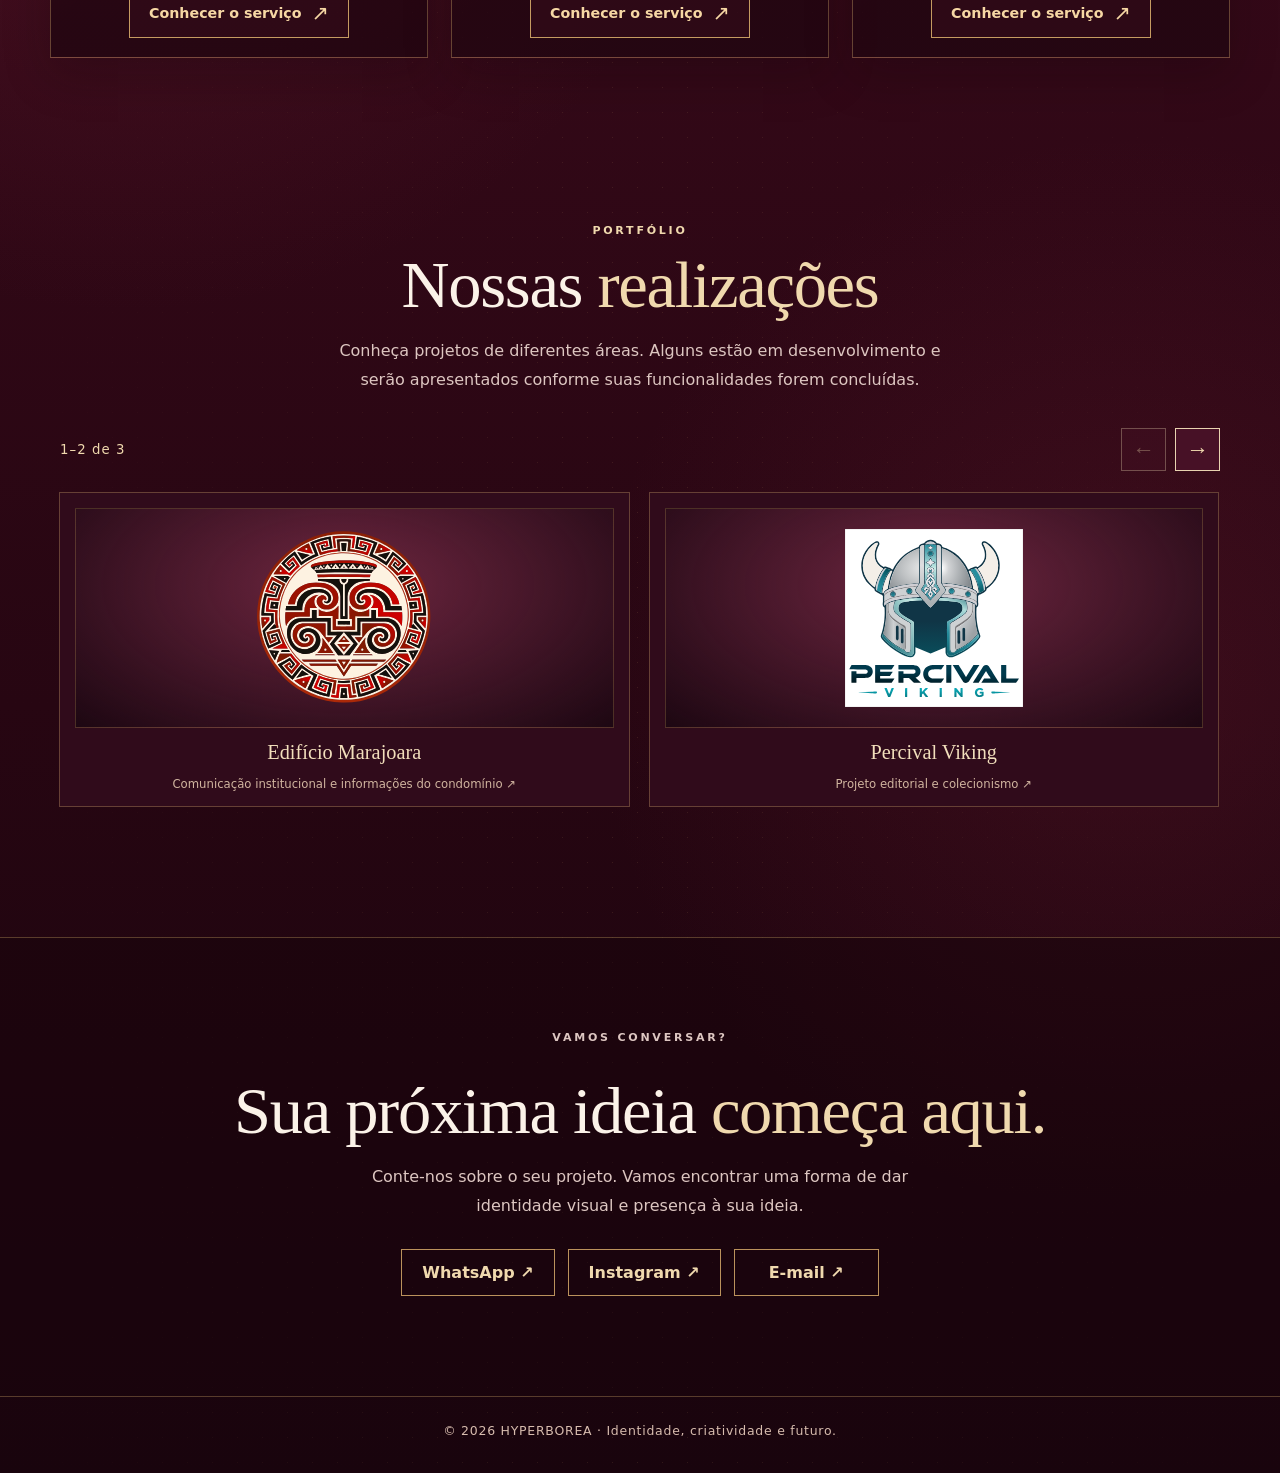
==== commit 3979e243: "Update index.html" ====
--- a/index.html
+++ b/index.html
@@ -377,7 +377,8 @@
           </p>
 
           <a
-            href="https://youtu.be/X4lc36-_AYI?is=pkWssFFv7lTEc7Uk"
+            href="https://youtu.be/8wZMFiziql4"
+
             target="_blank"
             rel="noopener noreferrer"
           >
@@ -477,7 +478,9 @@
     /* ==================================================
        HYPERBOREA — NOVO VÍDEO INSTITUCIONAL DO YOUTUBE
 
-       ID: https://youtu.be/X4lc36-_AYI?is=pkWssFFv7lTEc7Uk
+       
+ID: https://youtu.be/8wZMFiziql4
+
        Capa: /assets/img/capa-video-institucional.png
 
        O iframe só é inserido quando o visitante clica.
@@ -492,7 +495,9 @@
 
       player.title = 'HYPERBOREA — Apresentação Institucional';
 
-      player.src = 'https://youtube.com/embed/X4lc36-_AYI?autoplay=1&playsinline=1&rel=0';
+      
+player.src = 'https://www.youtube.com/embed/8wZMFiziql4?autoplay=1&playsinline=1&rel=0';
+
 
       player.allow = 'accelerometer; autoplay; clipboard-write; encrypted-media; gyroscope; picture-in-picture; web-share';
       player.allowFullscreen = true;
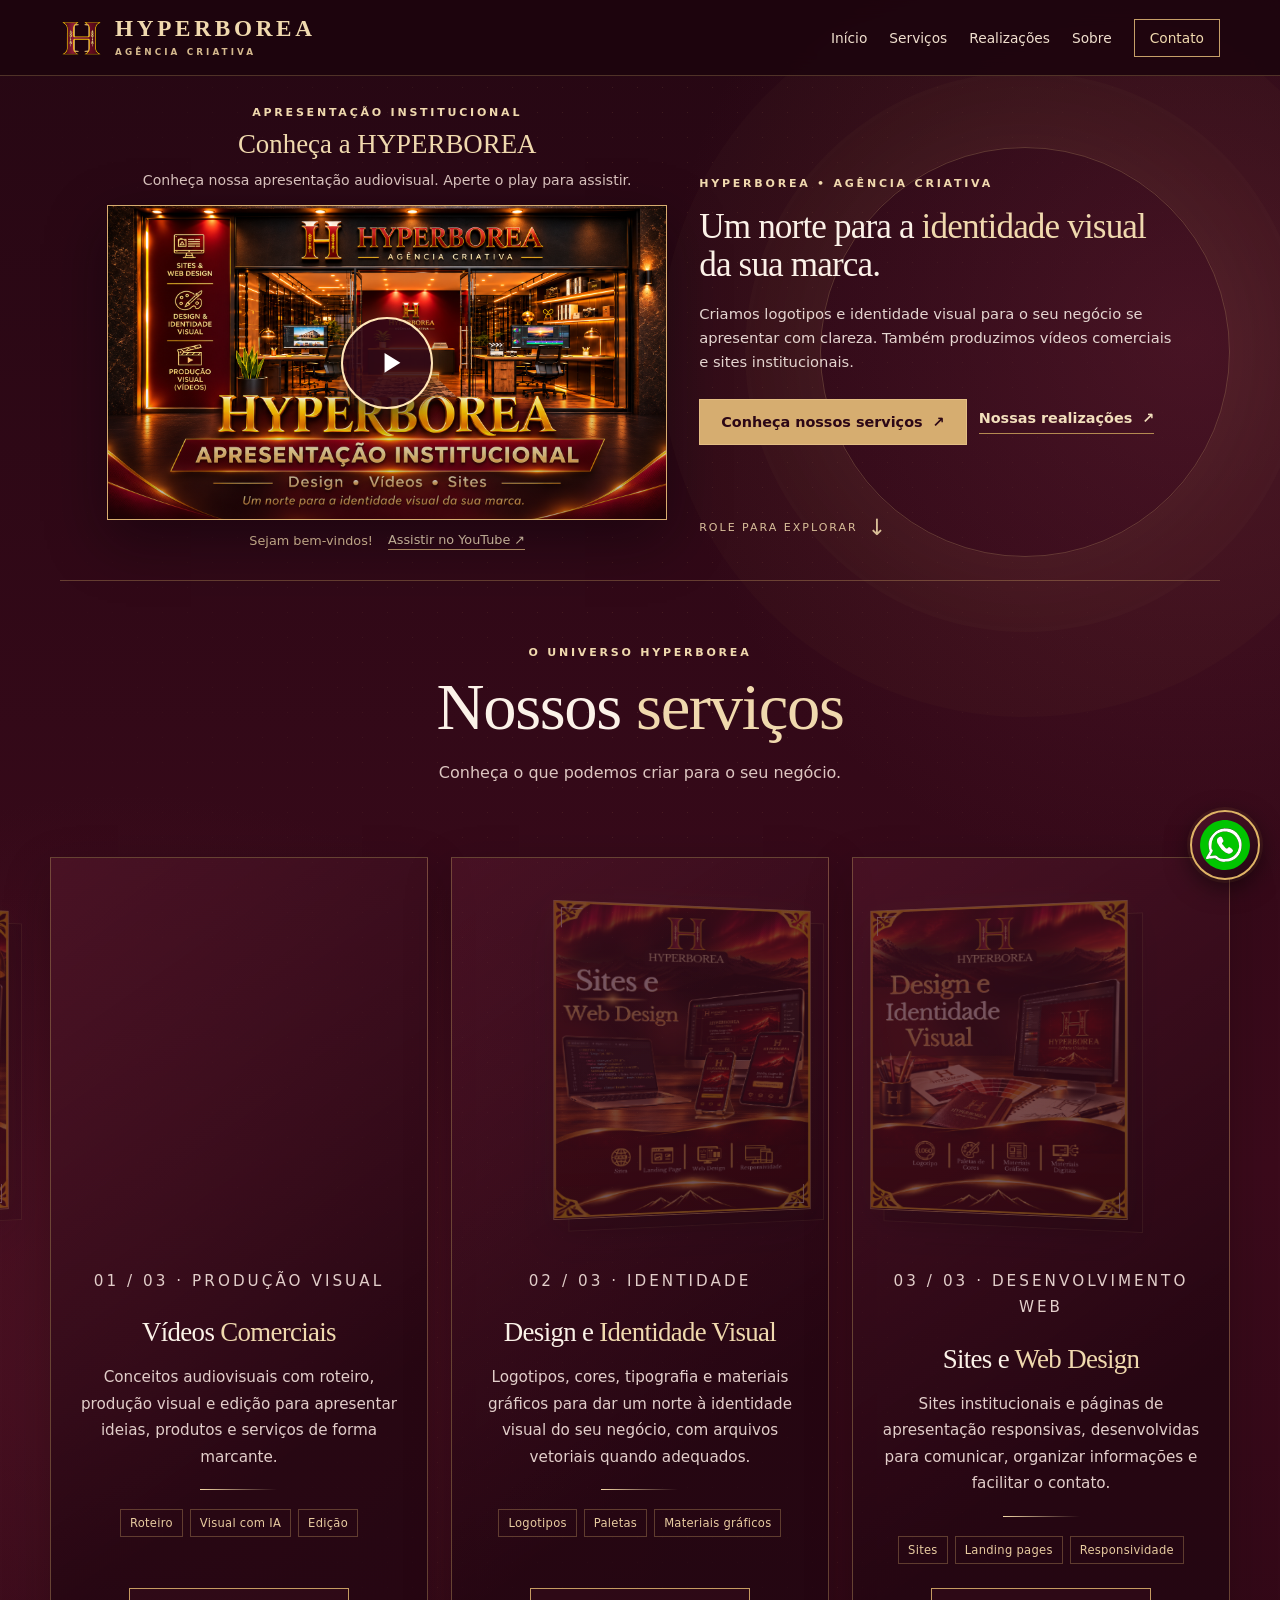
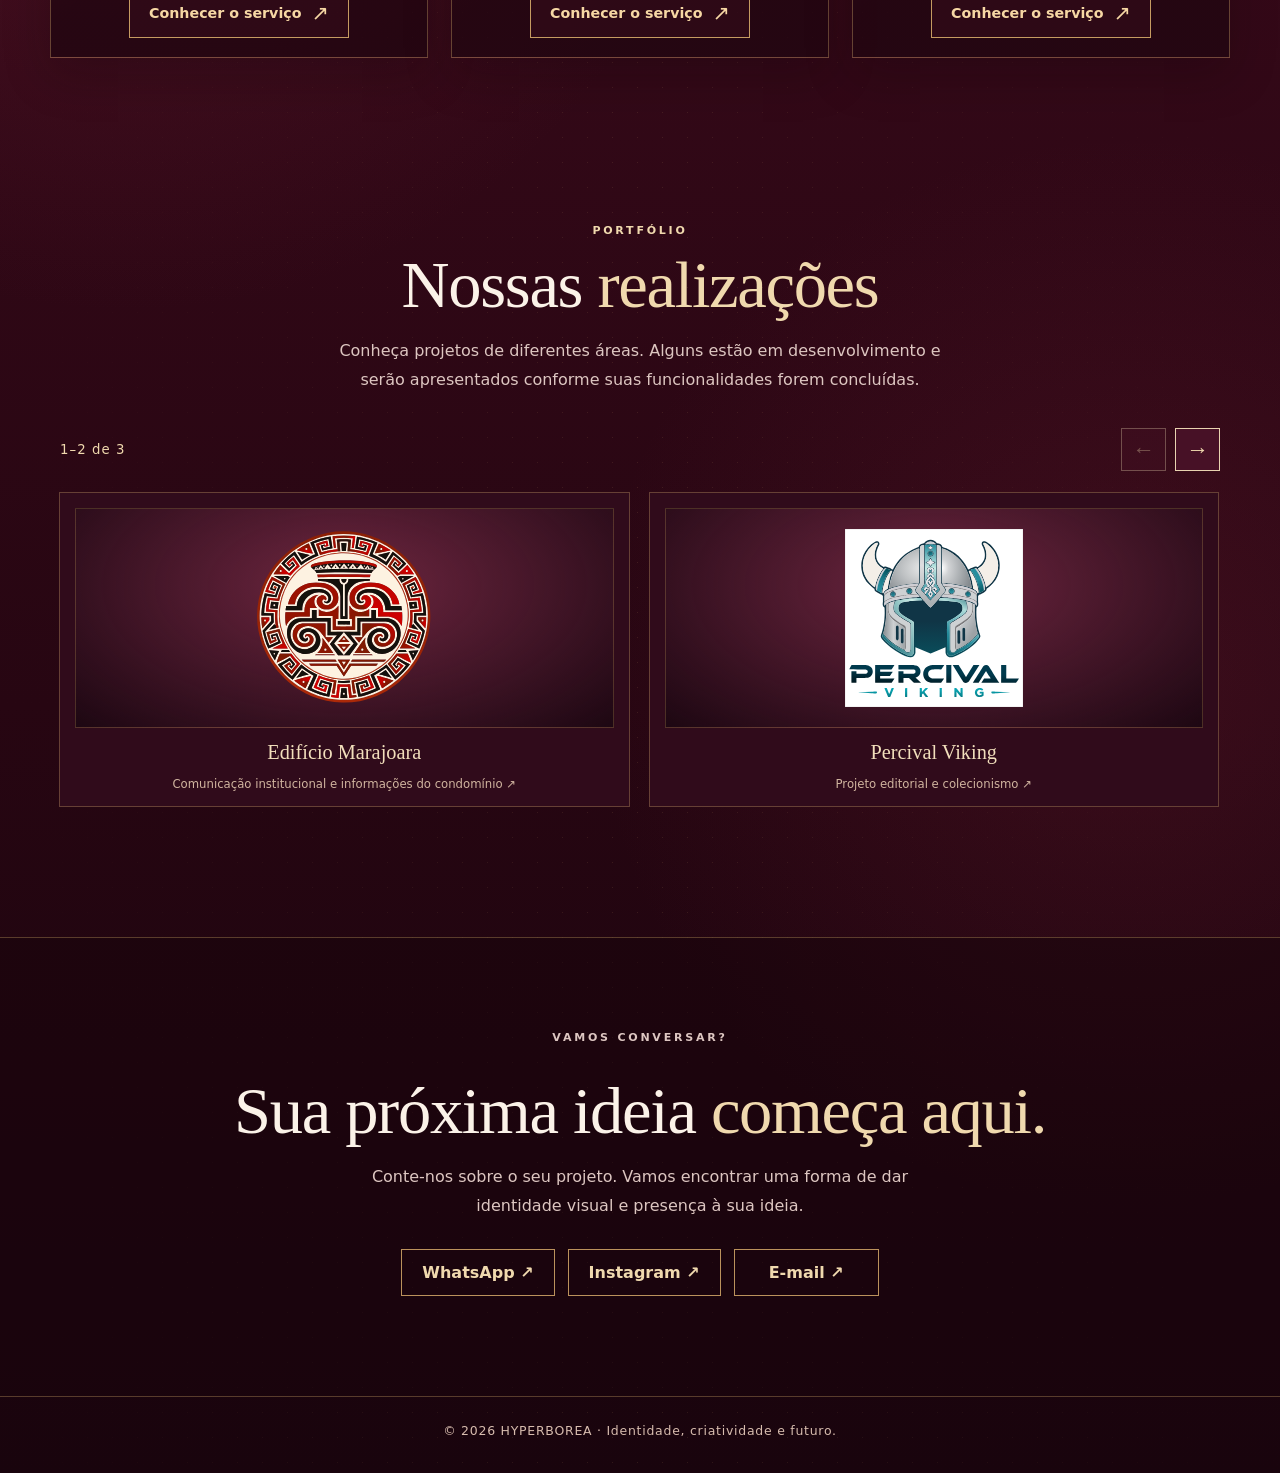
==== commit 8802abdb: "Update index.html" ====
--- a/index.html
+++ b/index.html
@@ -312,6 +312,26 @@
   }
 
 }
+    /* FUNDO INSTITUCIONAL HYPERBOREA */
+
+body {
+  background-color: #260713;
+  background-image: url("/assets/img/fundo-site-hyperborea.webp");
+  background-repeat: no-repeat;
+  background-position: center center;
+  background-size: cover;
+  background-attachment: fixed;
+}
+
+/* RESPONSIVIDADE DO FUNDO */
+
+@media (max-width: 768px) {
+  body {
+    background-position: center center;
+    background-size: cover;
+    background-attachment: scroll;
+  }
+}
 
 </style>
 </head>
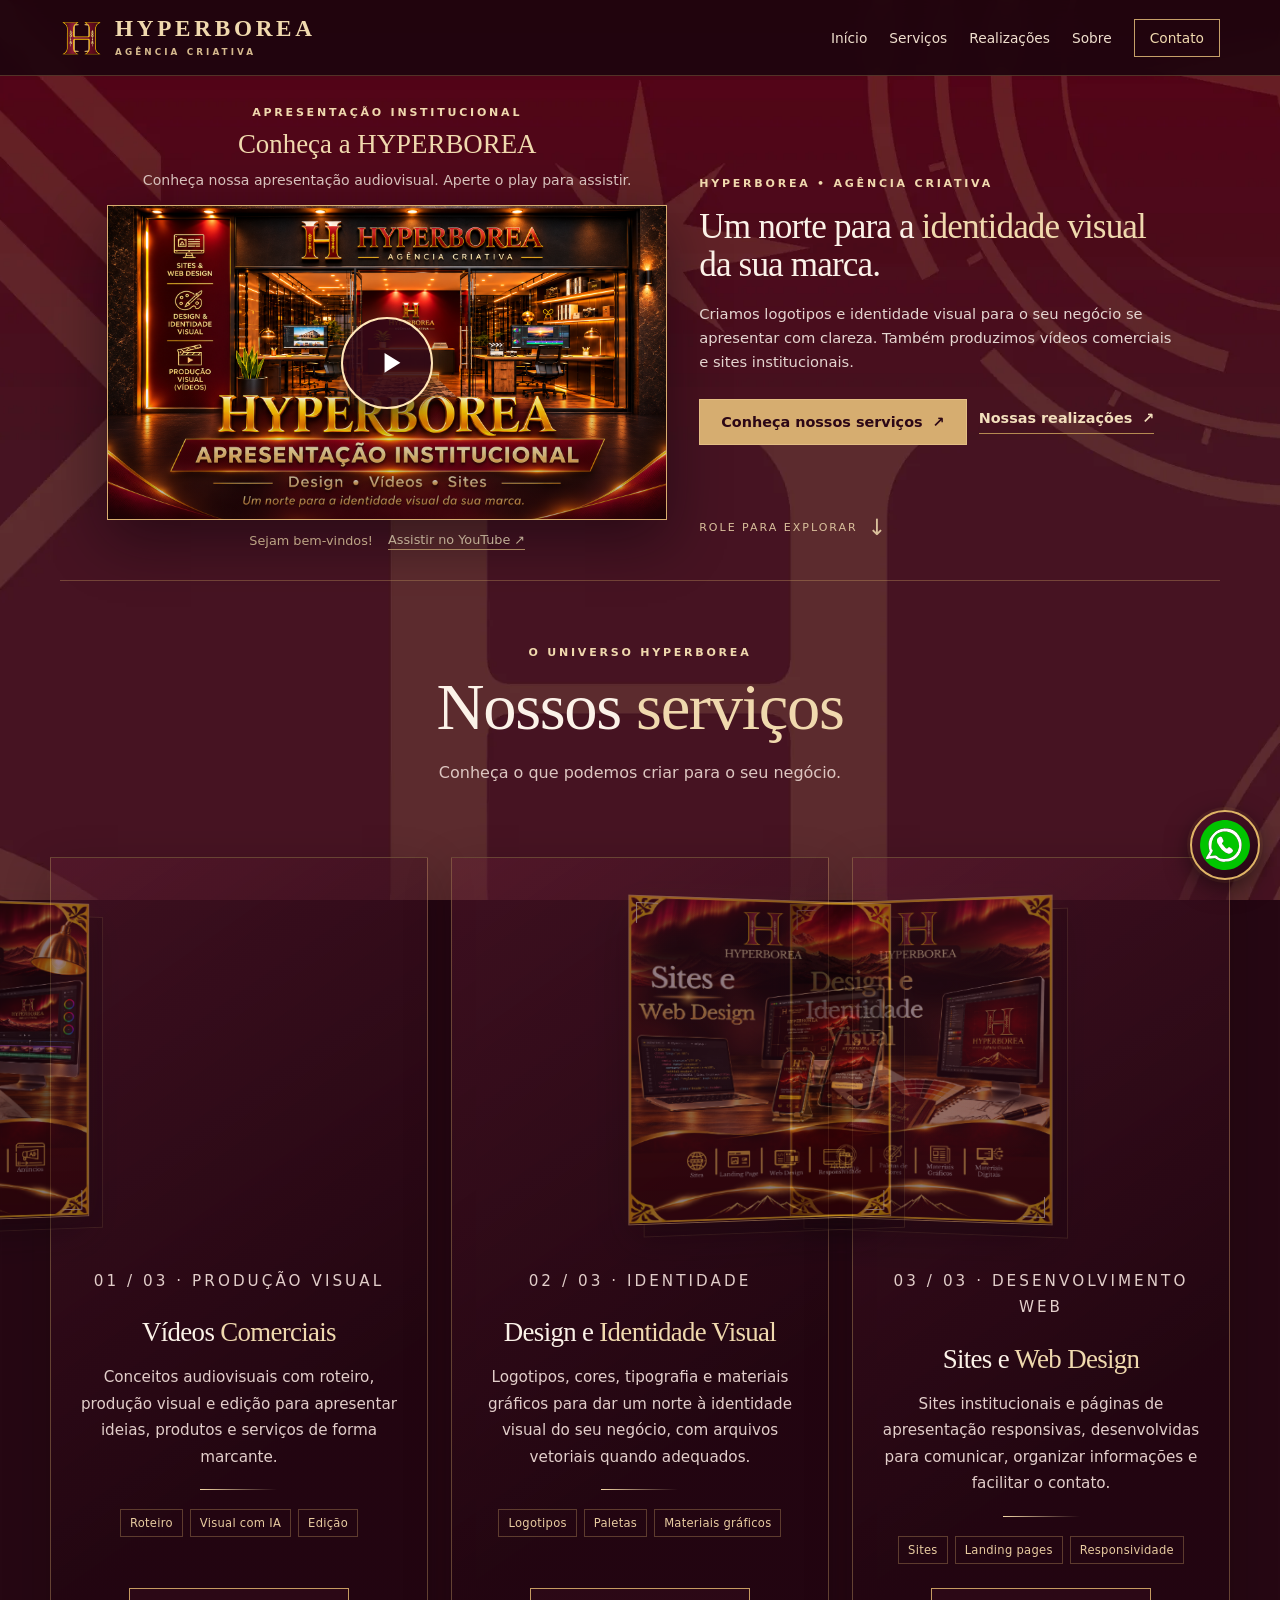
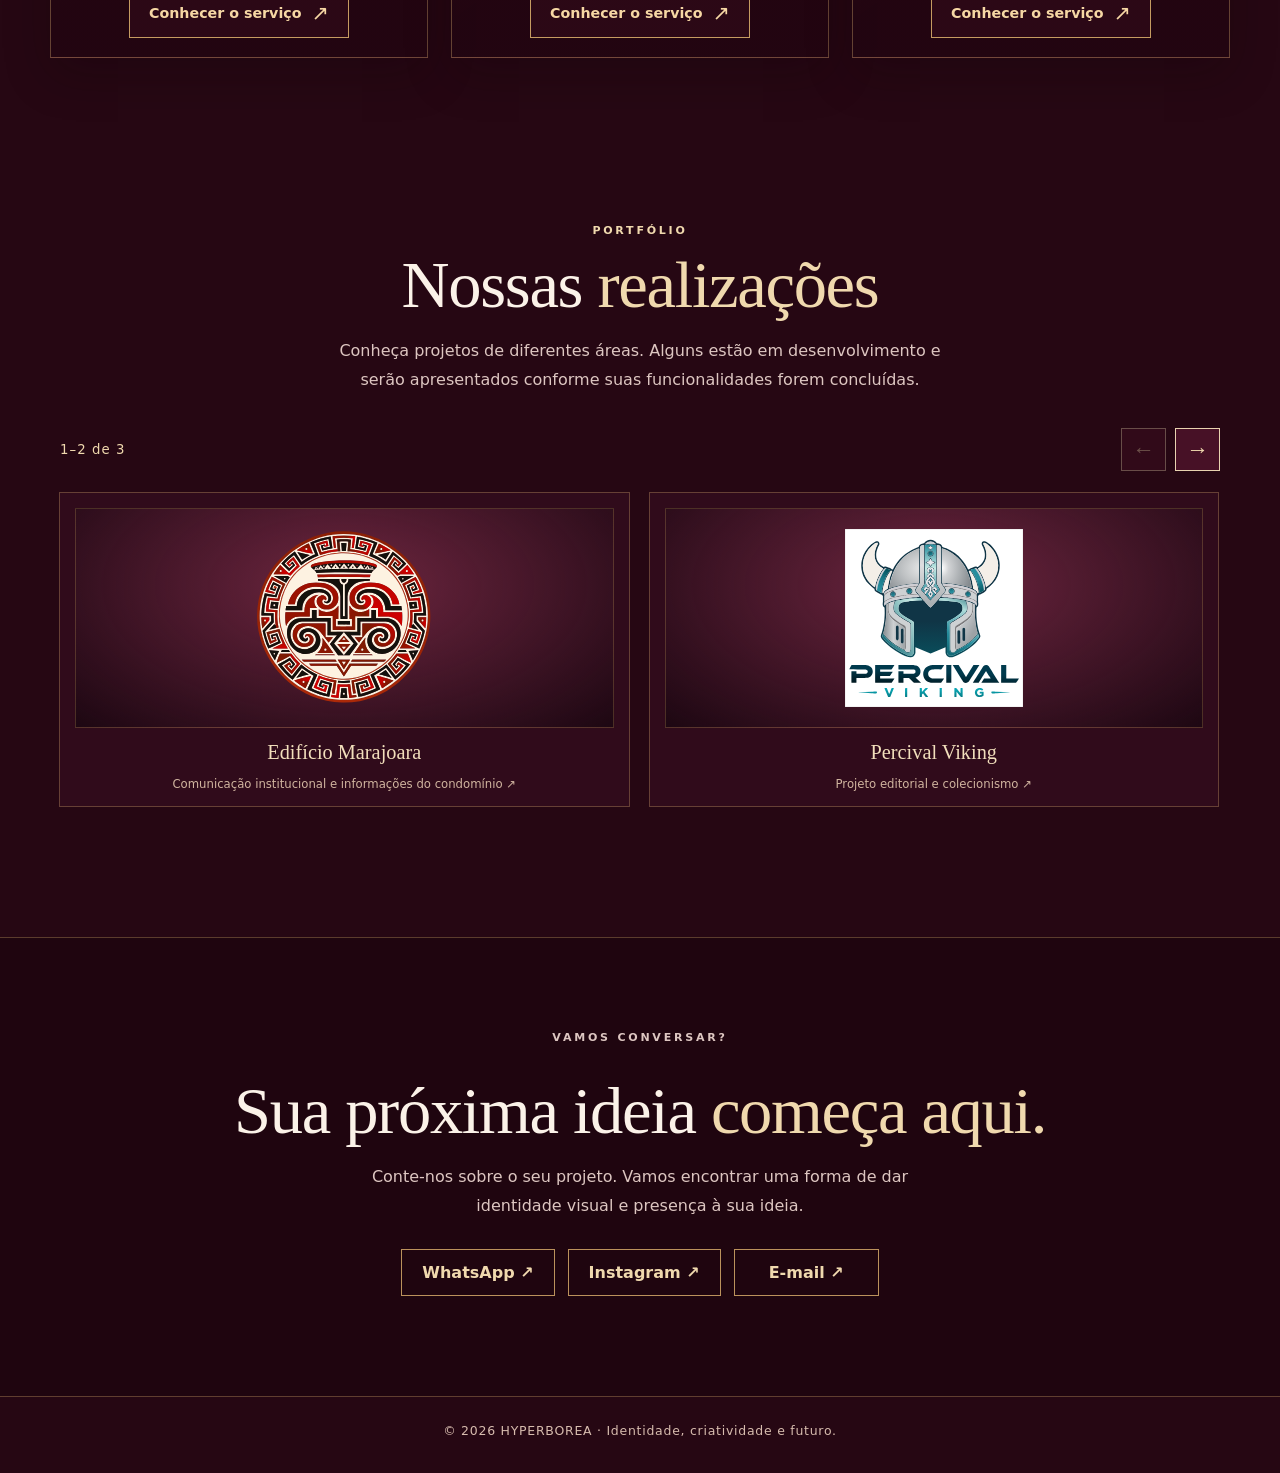
==== commit fe51a00c: "Update index.html" ====
--- a/index.html
+++ b/index.html
@@ -323,13 +323,27 @@
   background-attachment: fixed;
 }
 
+/* DESATIVA O GRAFISMO ANTIGO */
+
+.site-background {
+  display: none;
+}
+
+.page-shell::after {
+  display: none;
+}
+
+.hero::after {
+  display: none;
+}
+
 /* RESPONSIVIDADE DO FUNDO */
 
 @media (max-width: 768px) {
   body {
     background-position: center center;
     background-size: cover;
-    background-attachment: scroll;
+    background-attachment: fixed;
   }
 }
 
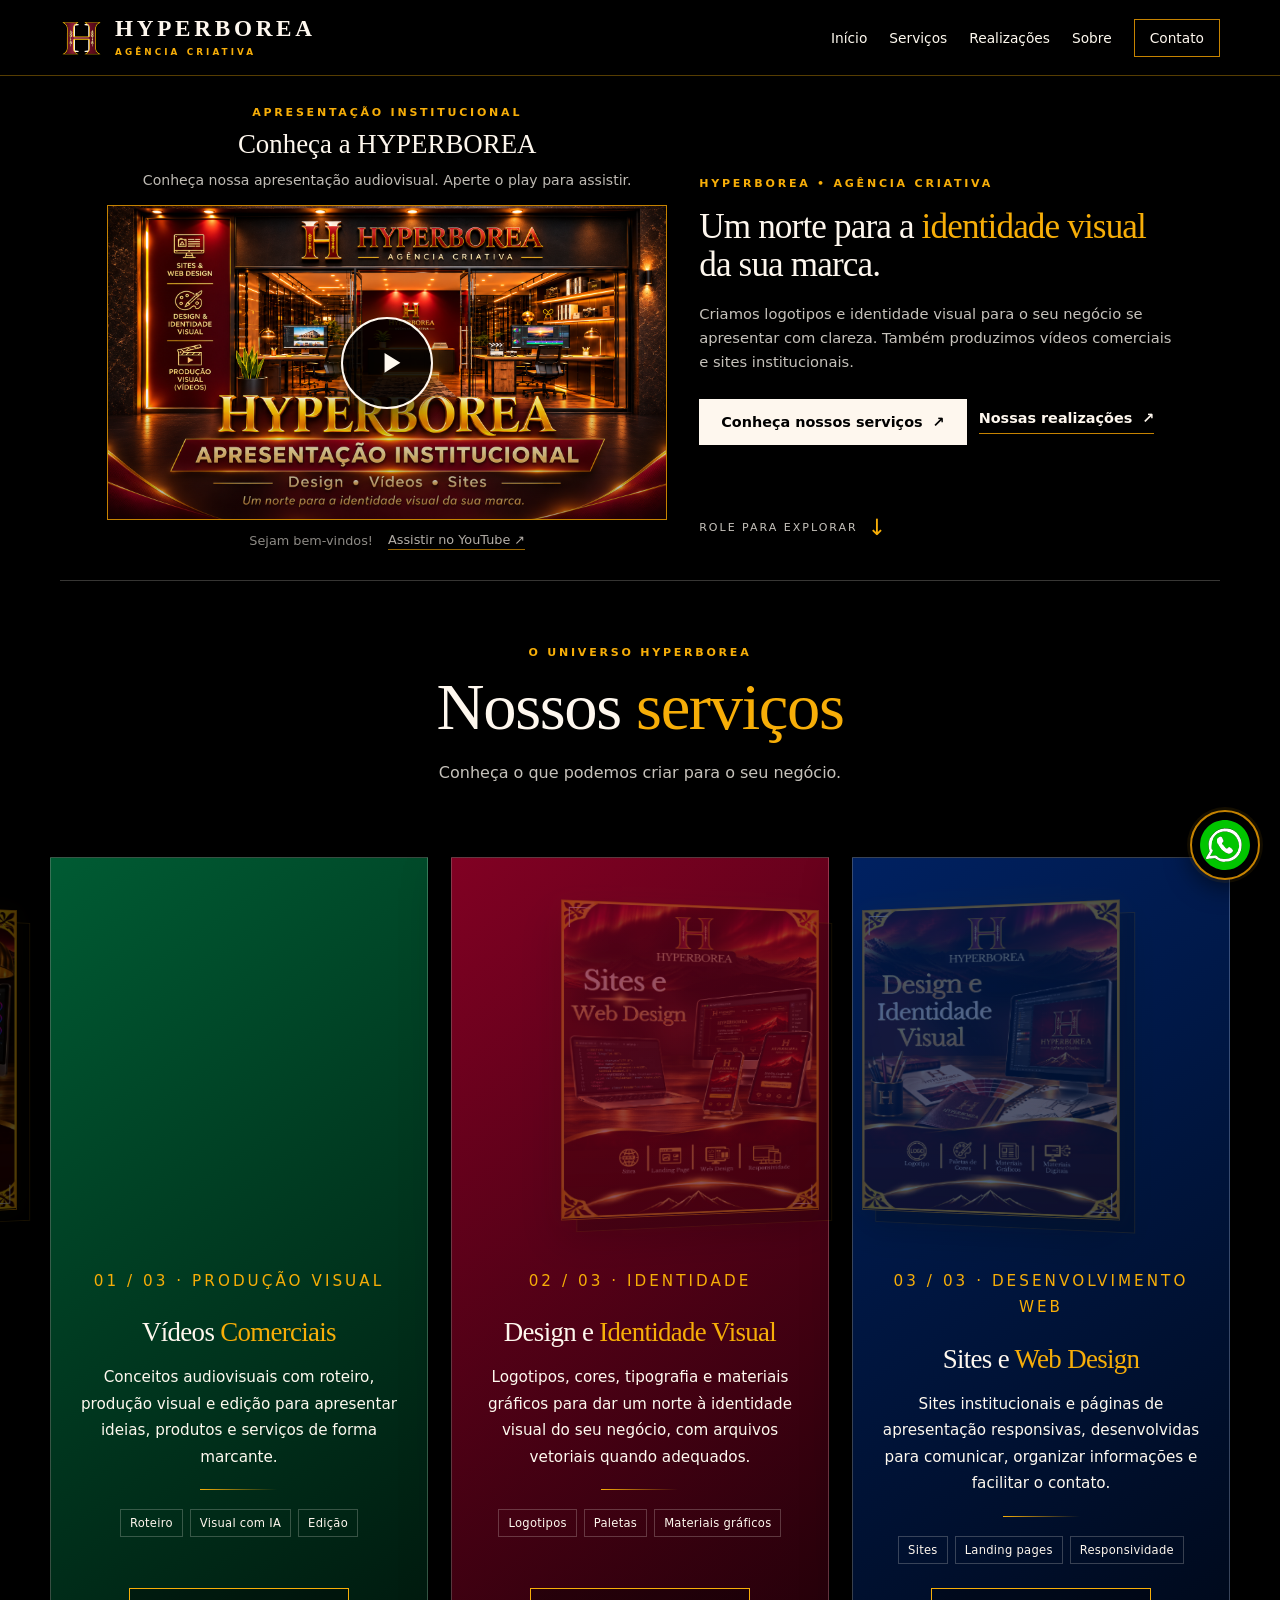
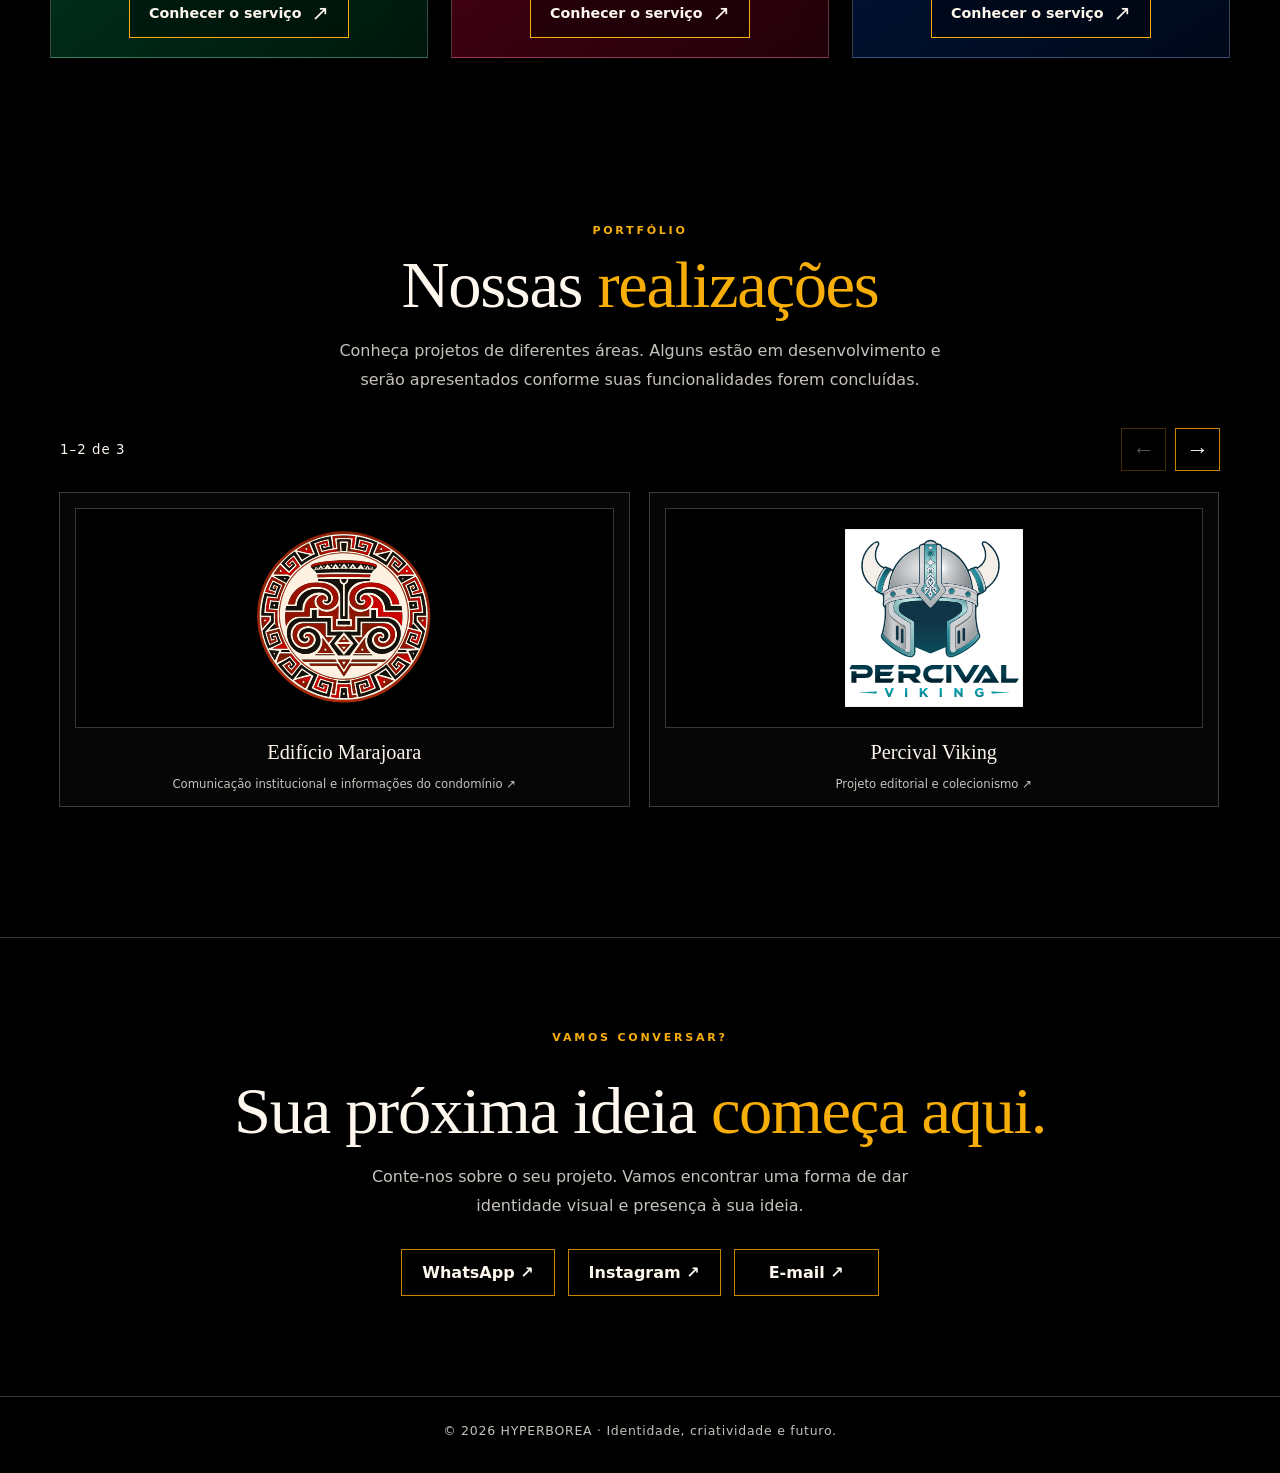
==== commit b248ba8d: "Update index.html" ====
--- a/index.html
+++ b/index.html
@@ -1,230 +1,1310 @@
-
 <!doctype html>
 <html lang="pt-BR">
 <head>
   <meta charset="utf-8">
   <meta name="viewport" content="width=device-width, initial-scale=1">
-  <meta name="theme-color" content="#260713">
+  <meta name="theme-color" content="#000000">
+  <meta name="robots" content="noindex, nofollow">
   <meta name="description" content="HYPERBOREA — criação de logotipos e identidade visual, vídeos comerciais e sites institucionais.">
+
   <title>HYPERBOREA — Agência Criativa</title>
+
   <link rel="icon" href="/assets/img/monograma-h.svg" type="image/svg+xml">
+
   <style>
-    :root{--vinho:#300817;--vinho-escuro:#19040d;--vinho-claro:#59152a;--ouro:#c6a069;--ouro-claro:#f0d9ae;--texto:#fbf2e8;--suave:#ddc6c1;--linha:rgba(203,163,101,.35)}
-    *,*::before,*::after{box-sizing:border-box}
-    html{scroll-behavior:smooth;scroll-padding-top:86px}
-    body{margin:0;min-width:320px;overflow-x:clip;color:var(--texto);font-family:system-ui,-apple-system,'Segoe UI',sans-serif;background:var(--vinho-escuro)}
-    img{max-width:100%;display:block}
-    a{color:inherit;text-decoration:none}
-    button,summary{cursor:pointer}
-    a:focus-visible,button:focus-visible,summary:focus-visible{outline:2px solid var(--ouro-claro);outline-offset:5px}
-    h1,h2,h3,p{margin:0}
-    h1,h2,h3{font-family:Georgia,'Times New Roman',serif;font-weight:500}
-    .container{width:min(1160px,calc(100% - 40px));margin-inline:auto}
-    .eyebrow{font-size:.69rem;font-weight:750;letter-spacing:.25em;text-transform:uppercase;color:var(--ouro-claro)}
-    .gold{color:var(--ouro-claro)}
-    .muted{color:var(--suave)}
-
-    /* Identidade vinho: todo o percurso é um único cenário, com luzes discretas. */
-    .site-background{position:absolute;inset:0;z-index:-1;pointer-events:none;background:
-      radial-gradient(ellipse 55% 24% at 93% 11%,#8930474a,transparent 75%),
-      radial-gradient(ellipse 60% 24% at 10% 44%,#7e263a44,transparent 76%),
-      radial-gradient(ellipse 55% 23% at 88% 74%,#81243a3b,transparent 76%),
-      linear-gradient(180deg,#260713 0%,#3b0a1b 38%,#270612 75%,#19040d 100%)}
-    .page-shell{position:relative;isolation:isolate;overflow:clip}
-    .page-shell::after{content:"";position:absolute;inset:0;z-index:-1;pointer-events:none;opacity:.12;background-image:radial-gradient(#dcae72 0.65px,transparent .65px);background-size:25px 25px;mask-image:linear-gradient(90deg,transparent,#000 50%,transparent)}
-
-    /* Cabeçalho leve e sempre disponível, sem MP4. */
-    .site-header{position:sticky;top:0;z-index:20;min-height:75px;border-bottom:1px solid rgba(215,172,109,.27);background:rgba(29,5,14,.91);backdrop-filter:blur(12px)}
-    .nav-row{min-height:75px;display:flex;align-items:center;justify-content:space-between;gap:20px}
-    .brand{display:inline-flex;align-items:center;gap:12px;min-width:0;color:var(--ouro-claro)}
-    .brand-mark{width:43px;height:48px;display:grid;place-items:center;flex:none}
-    .brand-mark img{width:100%;height:100%;object-fit:contain}
-    .brand-mark b{font:500 2.7rem Georgia,serif;color:var(--ouro);position:absolute;z-index:-1}
-    .brand-text{font:600 clamp(.99rem,2vw,1.45rem)/1.1 Georgia,serif;letter-spacing:.16em;white-space:nowrap}
-    .brand-text small{display:block;font:600 .55rem/1.5 system-ui,sans-serif;letter-spacing:.35em;color:#d5b98e;margin-top:5px}
-    .nav-links{display:flex;align-items:center;gap:22px;color:#f0dfce;font-size:.86rem}
-    .nav-links a:hover{color:var(--ouro-claro)}
-    .nav-links .nav-cta{padding:10px 15px;border:1px solid var(--ouro);color:var(--ouro-claro)}
-    .mobile-menu{display:none;position:relative}
-    .mobile-menu summary{list-style:none;border:1px solid #e9d4b6;padding:9px 13px;color:var(--ouro-claro);font-size:.85rem;font-weight:700;text-align:center;border-radius:0}
-    .mobile-menu summary::-webkit-details-marker{display:none}
-    .mobile-menu nav{position:absolute;right:0;top:calc(100% + 12px);min-width:202px;z-index:30;padding:12px;background:#310a1a;border:1px solid #e7d2b0;box-shadow:0 18px 40px #000a;display:grid;gap:8px}
-    .mobile-menu nav a{display:block;padding:12px 14px;border:1px solid #e9d4b67a;white-space:nowrap;text-align:center;border-radius:0;color:#f8e8d6;transition:border-color .2s,background .2s}
-    .mobile-menu nav a:hover,.mobile-menu nav a:focus-visible{border-color:#fff0d3;background:#5a1730}
-    .nav-links a{text-align:center}
-
-    /* Vídeo institucional via YouTube, carregado somente após o clique. */
-    .welcome-media{padding:clamp(25px,5vw,55px) 0 clamp(25px,4vw,48px);border-bottom:1px solid var(--linha);text-align:center}
-    .welcome-media .eyebrow{margin-bottom:10px}
-    .welcome-media h2{font-size:clamp(1.55rem,3.1vw,2.55rem);margin-bottom:10px;color:var(--ouro-claro)}
-    .welcome-media .video-intro{color:var(--suave);font-size:.92rem;line-height:1.6;margin:0 auto 19px;max-width:600px}
-    .video-shell{position:relative;margin:0 auto;width:min(100%,920px);aspect-ratio:16/9;background:#16030b;border:1px solid #d8ad70;box-shadow:0 20px 55px #08020975;overflow:hidden}
-    .video-shell iframe{display:block;width:100%;height:100%;border:0;background:#120207}
-    .video-poster{display:block;width:100%;height:100%;object-fit:cover}
-    .video-trigger{position:absolute;inset:0;display:grid;place-items:center;cursor:pointer;border:0;padding:0;background:linear-gradient(0deg,rgba(18,3,9,.36),transparent 45%);color:#fff;transition:background .2s}
-    .video-trigger:hover{background:linear-gradient(0deg,rgba(18,3,9,.50),rgba(18,3,9,.12))}
-    .video-trigger:focus-visible{outline:3px solid #ffe5ad;outline-offset:-5px}
-    .video-play-icon{width:clamp(64px,11vw,92px);height:clamp(64px,11vw,92px);border:2px solid #ffe6b8;border-radius:50%;display:grid;place-items:center;background:rgba(48,8,23,.88);box-shadow:0 7px 28px #000a,0 0 25px #dba55d55;transition:transform .24s,box-shadow .24s}
-    .video-play-icon svg{width:36%;height:36%;margin-left:5px;fill:currentColor}
-    .video-trigger:hover .video-play-icon{transform:scale(1.10);box-shadow:0 9px 32px #000b,0 0 40px #dba55d88}
-    .video-shell.is-started .video-trigger{display:none}
-    .video-after{margin-top:12px;display:flex;align-items:center;justify-content:center;gap:15px;flex-wrap:wrap}
-    .video-after a{color:#f3debd;font-size:.8rem;border-bottom:1px solid #c7a071;padding-bottom:2px}
-    .video-message{min-height:1.2em;color:#efd1a8;font-size:.8rem}
-
-    /* Hero de abertura: slogan institucional, sem promessas de gestão de marcas. */
-    .hero{min-height:min(760px,83svh);display:flex;align-items:center;position:relative;padding:82px 0 110px}
-    .hero::after{content:"";position:absolute;right:-15%;top:10%;width:min(65vw,780px);aspect-ratio:1;border:1px solid #cfac7144;border-radius:50%;box-shadow:0 0 0 75px #cba16307,0 0 0 160px #cba16306,0 0 100px #cba16311;pointer-events:none}
-    .hero .container{position:relative;z-index:2}
-    .hero-copy{max-width:765px}
-    .hero h1{font-size:clamp(3.3rem,7.8vw,7.7rem);line-height:.99;letter-spacing:-.035em;margin:23px 0}
-    .hero h1 em{font-style:normal;color:var(--ouro-claro)}
-    .hero .lead{max-width:590px;font-size:clamp(.97rem,1.3vw,1.13rem);line-height:1.8;color:#e5d5d0}
-    .hero-actions{display:flex;align-items:center;gap:24px;flex-wrap:wrap;margin-top:32px}
-    .main-button,.text-button{display:inline-flex;align-items:center;justify-content:center;gap:10px;font-weight:700;font-size:.9rem}
-    .main-button{padding:14px 21px;border:1px solid #e3bd83;background:#d6ad70;color:#2c0716;transition:background .2s,transform .2s}
-    .main-button:hover{background:#f0d8a8;transform:translateY(-2px)}
-    .text-button{color:#f2dfbc;border-bottom:1px solid #b48a51;padding-bottom:7px}
-    .hero-down{position:absolute;bottom:25px;left:0;right:0;display:flex;align-items:center;justify-content:center;gap:10px;color:#dac09c;font-size:.69rem;letter-spacing:.18em;text-transform:uppercase}
-    .hero-down .arr{font-size:1.4rem;line-height:1}
-
-    /* Serviços: duas colunas no desktop; entrada lateral na rolagem. */
-    .services-heading{text-align:center;padding:65px 0 7px;border-top:1px solid var(--linha)}
-    .services-heading h2,.projects h2,.contact h2{font-size:clamp(2.5rem,5.2vw,5.2rem);line-height:1.05;letter-spacing:-.02em;margin:13px auto 17px}
-    .services-heading p:last-child{margin:0 auto;max-width:650px;line-height:1.8;color:var(--suave)}
-    .services-grid{--service-gap:clamp(20px,3vw,38px);width:min(1150px,calc(100% - 40px));margin:62px auto 46px;display:grid;grid-template-columns:repeat(2,minmax(0,1fr));align-items:stretch;gap:var(--service-gap)}
-    .services-grid>.service-panel:last-child{grid-column:1 / -1;width:calc((100% - var(--service-gap)) / 2);justify-self:center}
-    .service-panel{display:block;min-width:0;min-height:0;padding:0;background:linear-gradient(145deg,rgba(98,29,51,.40),rgba(33,5,16,.80) 72%);border:1px solid rgba(207,166,106,.38);box-shadow:0 16px 44px #11020a3e}
-    .service-panel>.container{width:100%;height:100%;padding:clamp(20px,2.6vw,31px)}
-    .service-layout{display:flex;flex-direction:column;align-items:center;gap:25px;height:100%;width:100%}
-    .card-stage{width:min(100%,310px);min-width:0;margin-inline:auto;perspective:1100px;transform-style:preserve-3d}
-    .service-panel[data-side="left"] .card-stage,.service-panel[data-side="right"] .card-stage{order:0;justify-self:auto}
-    .service-panel[data-side="left"] .service-copy,.service-panel[data-side="right"] .service-copy{order:0}
-    .motion-card{position:relative;width:100%;transform-origin:center;backface-visibility:hidden;transform-style:preserve-3d}
-    .motion-card::before{content:"";position:absolute;z-index:-1;inset:15px -16px -14px 16px;border:1px solid #d0a56b58;background:#17030a88}
-    .card-stage{pointer-events:none} /* Evita que o plano 3D capture o clique antes da imagem. */
-    .card-link{display:block;position:relative;pointer-events:auto;cursor:pointer;outline-offset:7px;-webkit-tap-highlight-color:rgba(240,217,174,.13)}
-    .card-frame{position:relative;aspect-ratio:812 / 1024;overflow:hidden;border:1px solid #d8ac6f;background:radial-gradient(ellipse at 30% 20%,#76294455,transparent 69%),#260711;box-shadow:0 22px 42px #09020988,0 0 25px #bd784b12;transform:translateZ(0);transition:transform 1.3s cubic-bezier(.45,0,.15,1),box-shadow 1.2s ease-in-out,filter 1.2s ease-in-out}
-    .card-frame::before,.card-frame::after{content:"";position:absolute;z-index:3;width:23px;height:23px;border-color:#eed1a4;pointer-events:none}
-    .card-frame::before{left:7px;top:7px;border-top:1px solid;border-left:1px solid}
-    .card-frame::after{right:7px;bottom:7px;border-right:1px solid;border-bottom:1px solid}
-    .card-frame img{position:absolute;inset:0;width:100%;height:100%;object-fit:contain;z-index:2}
-    .card-frame img[hidden],.project-art img[hidden]{display:none}
-    .card-fallback{position:absolute;inset:0;display:flex;flex-direction:column;align-items:center;justify-content:center;gap:16px;text-align:center;padding:25px;color:var(--ouro-claro)}
-    .card-fallback .monogram{font:400 5rem Georgia,serif;color:#e5c58f;opacity:.7}
-    .card-fallback span:last-child{font:400 1.25rem/1.25 Georgia,serif;letter-spacing:.04em}
-    .card-indicator{font-size:.69rem;color:#e7cda5;letter-spacing:.20em;margin-bottom:14px}
-    .service-copy{display:flex;flex:1;flex-direction:column;align-items:center;max-width:460px;text-align:center;width:100%}
-    .service-copy h3{font-size:clamp(1.8rem,2.8vw,2.65rem);letter-spacing:-.025em;line-height:1.09;margin:10px 0 17px}
-    .service-copy p{color:#e2ceca;font-size:.95rem;line-height:1.74;max-width:430px}
-    .small-rule{width:77px;height:1px;background:linear-gradient(90deg,#f4d9a7,transparent);margin:19px auto}
-    .service-tags{display:flex;justify-content:center;flex-wrap:wrap;gap:7px;margin-bottom:24px}
-    .service-tags span{border:1px solid #d3a86a55;color:#e8cba0;padding:6px 9px;font-size:.72rem;letter-spacing:.025em}
-    .service-link{display:inline-flex;align-items:center;justify-content:center;gap:10px;margin-top:auto;border:1px solid #c59b61;color:#f6d7a4;padding:12px 19px;font-weight:700;font-size:.89rem;background:#53142933;transition:background .24s,box-shadow .24s,transform .24s;animation:pulsarServico 5.8s ease-in-out infinite;animation-delay:var(--pulse-delay,0s)}
-    .service-link .arrow{font-size:1.3rem;font-weight:400}
-    .service-panel:nth-child(2) .service-link{--pulse-delay:1.4s}
-    .service-panel:nth-child(3) .service-link{--pulse-delay:2.8s}
-    @keyframes pulsarServico{0%,71%,100%{transform:scale(1);box-shadow:0 0 0 0 rgba(224,176,106,0)}78%{transform:scale(1.055);box-shadow:0 0 0 5px rgba(224,176,106,.13)}83%{transform:scale(.99);box-shadow:0 0 0 2px rgba(224,176,106,.06)}89%{transform:scale(1.02)}94%{transform:scale(1)}}
-    /* V3: card inteiro clicável, zoom mais expressivo e halo dourado no desktop. */
-    @media(hover:hover) and (pointer:fine){
-      .service-panel:hover{position:relative;z-index:2}
-      .card-link:hover .card-frame{
-        transform:translateY(-15px) scale(1.22);
-        border-color:#ffe3ab;
-        filter:saturate(1.10) brightness(1.06);
-        box-shadow:0 35px 75px #090209d9,0 0 0 2px #f2cb8c77,0 0 55px #e9a95899,0 0 105px #d8874340;
-      }
-      .service-link:hover{animation:none;transform:translateY(-2px) scale(1.03);background:#75263d;box-shadow:0 7px 22px #0005}
-    }
-    .card-link:focus-visible .card-frame{
-      transform:translateY(-10px) scale(1.10);
-      box-shadow:0 30px 65px #090209bd,0 0 0 2px #f2cb8caa,0 0 48px #e9a95877;
-    }
-    .service-link:focus-visible{animation:none;transform:scale(1.025);background:#75263d}
-    .copy-reveal{transition:opacity .75s ease,transform .75s ease}
-    .motion-enabled .copy-reveal:not(.shown){opacity:.12;transform:translateY(28px)}
-
-    /* Portfólio enxuto: apenas os três projetos já escolhidos. */
-    .projects{padding:120px 0 110px;text-align:center}
-    .projects-lead{color:var(--suave);max-width:650px;margin:0 auto 34px;line-height:1.8}
-    /* Carrossel horizontal de Realizações, com arrasto, setas e scroll-snap. */
-    .project-carousel-head{display:flex;align-items:center;justify-content:space-between;gap:20px;margin:4px 0 16px}
-    .project-carousel-head .project-count{color:var(--ouro-claro);font-size:.83rem;letter-spacing:.08em;font-variant-numeric:tabular-nums}
-    .project-controls{display:flex;gap:9px}
-    .project-controls button{width:45px;height:43px;background:#471126;color:var(--ouro-claro);border:1px solid #e8d3b0;border-radius:0;font-size:1.4rem;display:grid;place-items:center;transition:background .18s,border-color .18s}
-    .project-controls button:hover:not(:disabled){background:#67213b;border-color:#fff0d5}
-    .project-controls button:disabled{opacity:.34;cursor:not-allowed}
-    .project-grid{display:flex;gap:19px;overflow-x:auto;scroll-snap-type:x mandatory;scroll-padding:1px;overscroll-behavior-inline:contain;scrollbar-width:thin;scrollbar-color:#c7a071 #2d0818;padding:5px 2px 20px;margin:0 -2px 0;touch-action:pan-x pan-y;-webkit-overflow-scrolling:touch}
-    .project-grid>.project-link{flex:0 0 calc((100% - 19px) / 2);min-width:0;scroll-snap-align:start;scroll-snap-stop:normal}
-    .project-link{display:flex;flex-direction:column;gap:13px;padding:15px;background:#300b1b;border:1px solid var(--linha);transition:transform .25s,border-color .25s}
-    .project-link:hover{transform:translateY(-5px);border-color:var(--ouro-claro)}
-    .project-art{height:220px;position:relative;background:radial-gradient(ellipse at 50% 35%,#6e2640,transparent),#1d0712;display:grid;place-items:center;overflow:hidden;border:1px solid #bd955148}
-    .project-art b{font:normal 2.5rem Georgia,serif;color:#d5b07a}
-    .project-art img{position:absolute;inset:0;width:100%;height:100%;object-fit:contain;padding:20px}
-    .project-link strong{font:400 1.27rem Georgia,serif;color:#f2dfbc}
-    .project-link small{font-size:.73rem;color:#d0b49f}
-
-    .contact{border-top:1px solid var(--linha);text-align:center;padding:90px 0 100px;background:#19050c88}
-    .contact p{color:var(--suave);max-width:560px;margin:0 auto 28px;line-height:1.8}
-    .contact-actions{display:flex;flex-wrap:wrap;justify-content:center;gap:13px}
-    .contact-actions a{padding:13px 20px;border:1px solid #bb925c;color:var(--ouro-claro);font-weight:650;min-width:145px}
-    .contact-actions a:hover{background:#5c1830}
-    .footer{border-top:1px solid var(--linha);padding:26px 0 35px;text-align:center;color:#d7bcae;font-size:.78rem;letter-spacing:.06em}
-    /* O WhatsApp flutuante preserva a iconografia da identidade anterior. */
-    .whatsapp-float{position:fixed;z-index:30;bottom:calc(20px + env(safe-area-inset-bottom,0px));right:calc(20px + env(safe-area-inset-right,0px));width:70px;height:70px;padding:6px;border:2px solid #dfb466;border-radius:50%;background:linear-gradient(145deg,#4f1429,#210611);box-shadow:0 7px 24px #0008,0 0 0 3px #e6b55d17;transition:transform .2s}
-    .whatsapp-float:hover{transform:translateY(-3px)}
-    .whatsapp-float img{width:100%;height:100%;object-fit:contain}
-    .whatsapp-float .wa-fallback{display:grid;place-items:center;position:absolute;inset:0;color:#e7ba77;font-weight:800;font-size:1.1rem;z-index:-1}
-
-    @media(max-width:850px){
-      .nav-links{display:none}.mobile-menu{display:block}
-      .hero{min-height:66svh;padding:65px 0 83px}.hero::after{right:-50%;top:12%;width:110vw;opacity:.55}
-      .hero h1{font-size:clamp(2.4rem,8.8vw,4.2rem)}
-      .services-grid{display:block;width:100%;margin:42px auto 25px}
-      .services-grid>.service-panel:last-child{width:100%;grid-column:auto}
-      .service-panel{padding:66px 0 84px;background:transparent;border:0;border-bottom:1px solid rgba(199,152,96,.24);box-shadow:none}
-      .service-panel>.container{width:calc(100% - 40px);padding:0;margin-inline:auto}
-      .service-layout{gap:32px}
-      .card-stage{width:min(78vw,325px)}
-      .service-copy{max-width:480px;justify-self:center}
-      .service-copy h3{font-size:clamp(2.15rem,8vw,3.45rem);margin-bottom:14px}
-      .service-copy p{font-size:.96rem;line-height:1.7}
-      .small-rule{margin:20px auto}
-      .project-art{height:180px}
-      .project-grid>.project-link{flex-basis:calc((100% - 19px) / 2)}
-    }
-    @media(max-width:570px){
-      .container{width:calc(100% - 34px)}
-      .site-header,.nav-row{min-height:66px}.brand-mark{width:35px;height:42px}.brand-text{font-size:1.02rem;letter-spacing:.13em}.brand-text small{font-size:.5rem}
-      .services-heading{padding-top:55px}.services-heading h2{font-size:2.7rem}
-      .service-panel{padding:53px 0 75px}
-      .service-panel>.container{width:calc(100% - 34px)}
-      .project-grid{gap:14px;max-width:none;margin-inline:-2px}
-      .project-grid>.project-link{flex-basis:100%}
-      .project-art{height:210px}
-      .projects{padding:79px 0}.contact{padding:70px 0 82px}
-      .whatsapp-float{width:64px;height:64px}
-    }
-    @media(prefers-reduced-motion:reduce){
-      html{scroll-behavior:auto}*,*::before,*::after{animation-duration:.01ms!important;transition-duration:.01ms!important}
-      .motion-enabled .copy-reveal:not(.shown){opacity:1;transform:none}
-      .service-link{animation:none!important}
-      .card-frame{transition:none;filter:none}
-      .project-grid{scroll-behavior:auto!important}
-      .video-play-icon,.video-trigger{transition:none}
-    }
-
-    /* ABERTURA DESKTOP: vídeo à esquerda, texto à direita,
-       ambos centralizados, sem alterar a versão mobile. */
-    @media (min-width: 851px) {
+
+    /* =========================================
+       HYPERBOREA — IDENTIDADE CROMÁTICA
+       ========================================= */
+
+    :root {
+      --institucional: #000000;
+      --vinho: #810123;
+      --azul-boreal: #002161;
+      --verde: #005B33;
+
+      --branco-polar: #FEF9EF;
+      --marfim: #FEF7EE;
+
+      --dourado-solar: #F7AE08;
+      --dourado-radar: #C68301;
+
+      --texto: var(--branco-polar);
+      --suave: rgba(254,249,239,.78);
+      --linha: rgba(254,249,239,.22);
+      --linha-solar: rgba(247,174,8,.35);
+    }
+
+    *, *::before, *::after {
+      box-sizing: border-box;
+    }
+
+    html {
+      scroll-behavior: smooth;
+      scroll-padding-top: 86px;
+    }
+
+    body {
+      margin: 0;
+      min-width: 320px;
+      overflow-x: clip;
+      color: var(--texto);
+      font-family: system-ui, -apple-system, "Segoe UI", sans-serif;
+      background: var(--institucional);
+    }
+
+    img {
+      max-width: 100%;
+      display: block;
+    }
+
+    a {
+      color: inherit;
+      text-decoration: none;
+    }
+
+    button, summary {
+      cursor: pointer;
+    }
+
+    a:focus-visible,
+    button:focus-visible,
+    summary:focus-visible {
+      outline: 2px solid var(--dourado-solar);
+      outline-offset: 5px;
+    }
+
+    h1, h2, h3, p {
+      margin: 0;
+    }
+
+    h1, h2, h3 {
+      font-family: Georgia, "Times New Roman", serif;
+      font-weight: 500;
+      color: var(--marfim);
+    }
+
+    .container {
+      width: min(1160px, calc(100% - 40px));
+      margin-inline: auto;
+    }
+
+    .eyebrow {
+      font-size: .69rem;
+      font-weight: 750;
+      letter-spacing: .25em;
+      text-transform: uppercase;
+      color: var(--dourado-solar);
+    }
+
+    .gold {
+      color: var(--dourado-solar);
+    }
+
+    .muted {
+      color: var(--suave);
+    }
+
+    /* =========================================
+       FUNDO INSTITUCIONAL PRETO
+       ========================================= */
+
+    .page-shell {
+      position: relative;
+      isolation: isolate;
+      overflow: clip;
+    }
+
+    .site-background {
+      position: absolute;
+      inset: 0;
+      z-index: -1;
+      pointer-events: none;
+      background: var(--institucional);
+    }
+
+    .page-shell::after,
+    .hero::after {
+      display: none;
+    }
+
+    /* =========================================
+       CABEÇALHO
+       ========================================= */
+
+    .site-header {
+      position: sticky;
+      top: 0;
+      z-index: 20;
+      min-height: 75px;
+      border-bottom: 1px solid var(--linha-solar);
+      background: rgba(0,0,0,.94);
+      backdrop-filter: blur(12px);
+    }
+
+    .nav-row {
+      min-height: 75px;
+      display: flex;
+      align-items: center;
+      justify-content: space-between;
+      gap: 20px;
+    }
+
+    .brand {
+      display: inline-flex;
+      align-items: center;
+      gap: 12px;
+      min-width: 0;
+      color: var(--marfim);
+    }
+
+    .brand-mark {
+      width: 43px;
+      height: 48px;
+      display: grid;
+      place-items: center;
+      flex: none;
+    }
+
+    .brand-mark img {
+      width: 100%;
+      height: 100%;
+      object-fit: contain;
+    }
+
+    .brand-mark b {
+      font: 500 2.7rem Georgia, serif;
+      color: var(--marfim);
+      position: absolute;
+      z-index: -1;
+    }
+
+    .brand-text {
+      font: 600 clamp(.99rem,2vw,1.45rem)/1.1 Georgia, serif;
+      letter-spacing: .16em;
+      white-space: nowrap;
+    }
+
+    .brand-text small {
+      display: block;
+      font: 600 .55rem/1.5 system-ui, sans-serif;
+      letter-spacing: .35em;
+      color: var(--dourado-solar);
+      margin-top: 5px;
+    }
+
+    .nav-links {
+      display: flex;
+      align-items: center;
+      gap: 22px;
+      color: var(--branco-polar);
+      font-size: .86rem;
+    }
+
+    .nav-links a {
+      text-align: center;
+    }
+
+    .nav-links a:hover {
+      color: var(--dourado-solar);
+    }
+
+    .nav-links .nav-cta {
+      padding: 10px 15px;
+      border: 1px solid var(--dourado-radar);
+      color: var(--marfim);
+    }
+
+    /* MENU MOBILE */
+
+    .mobile-menu {
+      display: none;
+      position: relative;
+    }
+
+    .mobile-menu summary {
+      list-style: none;
+      border: 1px solid var(--marfim);
+      padding: 9px 13px;
+      color: var(--marfim);
+      font-size: .85rem;
+      font-weight: 700;
+      text-align: center;
+      border-radius: 0;
+    }
+
+    .mobile-menu summary::-webkit-details-marker {
+      display: none;
+    }
+
+    .mobile-menu nav {
+      position: absolute;
+      right: 0;
+      top: calc(100% + 12px);
+      min-width: 202px;
+      z-index: 30;
+      padding: 12px;
+      background: var(--institucional);
+      border: 1px solid var(--dourado-radar);
+      box-shadow: 0 18px 40px #000a;
+      display: grid;
+      gap: 8px;
+    }
+
+    .mobile-menu nav a {
+      display: block;
+      padding: 12px 14px;
+      border: 1px solid var(--linha);
+      white-space: nowrap;
+      text-align: center;
+      border-radius: 0;
+      color: var(--branco-polar);
+      transition: border-color .2s, background .2s;
+    }
+
+    .mobile-menu nav a:hover,
+    .mobile-menu nav a:focus-visible {
+      border-color: var(--dourado-solar);
+      background: #FEF9EF12;
+    }
+
+    /* =========================================
+       VÍDEO INSTITUCIONAL
+       ========================================= */
+
+    .welcome-media {
+      padding: clamp(25px,5vw,55px) 0 clamp(25px,4vw,48px);
+      border-bottom: 1px solid var(--linha);
+      text-align: center;
+    }
+
+    .welcome-media .eyebrow {
+      margin-bottom: 10px;
+    }
+
+    .welcome-media h2 {
+      font-size: clamp(1.55rem,3.1vw,2.55rem);
+      margin-bottom: 10px;
+      color: var(--marfim);
+    }
+
+    .welcome-media .video-intro {
+      color: var(--suave);
+      font-size: .92rem;
+      line-height: 1.6;
+      margin: 0 auto 19px;
+      max-width: 600px;
+    }
+
+    .video-shell {
+      position: relative;
+      margin: 0 auto;
+      width: min(100%,920px);
+      aspect-ratio: 16/9;
+      background: var(--institucional);
+      border: 1px solid var(--dourado-radar);
+      box-shadow: 0 20px 55px #0009;
+      overflow: hidden;
+    }
+
+    .video-shell iframe {
+      display: block;
+      width: 100%;
+      height: 100%;
+      border: 0;
+      background: var(--institucional);
+    }
+
+    .video-poster {
+      display: block;
+      width: 100%;
+      height: 100%;
+      object-fit: cover;
+    }
+
+    .video-trigger {
+      position: absolute;
+      inset: 0;
+      display: grid;
+      place-items: center;
+      cursor: pointer;
+      border: 0;
+      padding: 0;
+      background: linear-gradient(
+        0deg,
+        rgba(0,0,0,.36),
+        transparent 45%
+      );
+      color: var(--branco-polar);
+      transition: background .2s;
+    }
+
+    .video-trigger:hover {
+      background: linear-gradient(
+        0deg,
+        rgba(0,0,0,.50),
+        rgba(0,0,0,.12)
+      );
+    }
+
+    .video-trigger:focus-visible {
+      outline: 3px solid var(--marfim);
+      outline-offset: -5px;
+    }
+
+    .video-play-icon {
+      width: clamp(64px,11vw,92px);
+      height: clamp(64px,11vw,92px);
+      border: 2px solid var(--marfim);
+      border-radius: 50%;
+      display: grid;
+      place-items: center;
+      background: rgba(0,0,0,.88);
+      box-shadow:
+        0 7px 28px #000a,
+        0 0 25px #F7AE0855;
+      transition: transform .24s, box-shadow .24s;
+    }
+
+    .video-play-icon svg {
+      width: 36%;
+      height: 36%;
+      margin-left: 5px;
+      fill: currentColor;
+    }
+
+    .video-trigger:hover .video-play-icon {
+      transform: scale(1.10);
+      box-shadow:
+        0 9px 32px #000b,
+        0 0 40px #F7AE0888;
+    }
+
+    .video-shell.is-started .video-trigger {
+      display: none;
+    }
+
+    .video-after {
+      margin-top: 12px;
+      display: flex;
+      align-items: center;
+      justify-content: center;
+      gap: 15px;
+      flex-wrap: wrap;
+    }
+
+    .video-after a {
+      color: var(--marfim);
+      font-size: .8rem;
+      border-bottom: 1px solid var(--dourado-radar);
+      padding-bottom: 2px;
+    }
+
+    .video-message {
+      min-height: 1.2em;
+      color: var(--suave);
+      font-size: .8rem;
+    }
+
+    /* =========================================
+       APRESENTAÇÃO INSTITUCIONAL
+       ========================================= */
+
+    .hero {
+      min-height: min(760px,83svh);
+      display: flex;
+      align-items: center;
+      position: relative;
+      padding: 82px 0 110px;
+    }
+
+    .hero .container {
+      position: relative;
+      z-index: 2;
+    }
+
+    .hero-copy {
+      max-width: 765px;
+    }
+
+    .hero h1 {
+      font-size: clamp(3.3rem,7.8vw,7.7rem);
+      line-height: .99;
+      letter-spacing: -.035em;
+      margin: 23px 0;
+    }
+
+    .hero h1 em {
+      font-style: normal;
+      color: var(--dourado-solar);
+    }
+
+    .hero .lead {
+      max-width: 590px;
+      font-size: clamp(.97rem,1.3vw,1.13rem);
+      line-height: 1.8;
+      color: var(--suave);
+    }
+
+    .hero-actions {
+      display: flex;
+      align-items: center;
+      gap: 24px;
+      flex-wrap: wrap;
+      margin-top: 32px;
+    }
+
+    .main-button,
+    .text-button {
+      display: inline-flex;
+      align-items: center;
+      justify-content: center;
+      gap: 10px;
+      font-weight: 700;
+      font-size: .9rem;
+    }
+
+    .main-button {
+      padding: 14px 21px;
+      border: 1px solid var(--marfim);
+      background: var(--marfim);
+      color: var(--institucional);
+      transition: background .2s, transform .2s;
+    }
+
+    .main-button:hover {
+      background: var(--dourado-solar);
+      border-color: var(--dourado-solar);
+      transform: translateY(-2px);
+    }
+
+    .text-button {
+      color: var(--marfim);
+      border-bottom: 1px solid var(--dourado-radar);
+      padding-bottom: 7px;
+    }
+
+    .hero-down {
+      position: absolute;
+      bottom: 25px;
+      left: 0;
+      right: 0;
+      display: flex;
+      align-items: center;
+      justify-content: center;
+      gap: 10px;
+      color: var(--suave);
+      font-size: .69rem;
+      letter-spacing: .18em;
+      text-transform: uppercase;
+    }
+
+    .hero-down .arr {
+      font-size: 1.4rem;
+      line-height: 1;
+      color: var(--dourado-solar);
+    }
+
+    /* =========================================
+       SERVIÇOS
+       ========================================= */
+
+    .services-heading {
+      text-align: center;
+      padding: 65px 0 7px;
+      border-top: 1px solid var(--linha);
+    }
+
+    .services-heading h2,
+    .projects h2,
+    .contact h2 {
+      font-size: clamp(2.5rem,5.2vw,5.2rem);
+      line-height: 1.05;
+      letter-spacing: -.02em;
+      margin: 13px auto 17px;
+    }
+
+    .services-heading p:last-child {
+      margin: 0 auto;
+      max-width: 650px;
+      line-height: 1.8;
+      color: var(--suave);
+    }
+
+    .services-grid {
+      --service-gap: clamp(20px,3vw,38px);
+      width: min(1150px,calc(100% - 40px));
+      margin: 62px auto 46px;
+      display: grid;
+      grid-template-columns: repeat(2,minmax(0,1fr));
+      align-items: stretch;
+      gap: var(--service-gap);
+    }
+
+    .services-grid > .service-panel:last-child {
+      grid-column: 1 / -1;
+      width: calc((100% - var(--service-gap)) / 2);
+      justify-self: center;
+    }
+
+    /* CORES DOS DEPARTAMENTOS */
+
+    .service-panel:nth-child(1) {
+      --area: var(--verde);
+    }
+
+    .service-panel:nth-child(2) {
+      --area: var(--vinho);
+    }
+
+    .service-panel:nth-child(3) {
+      --area: var(--azul-boreal);
+    }
+
+    .service-panel {
+      display: block;
+      min-width: 0;
+      min-height: 0;
+      padding: 0;
+      background: linear-gradient(
+        145deg,
+        var(--area),
+        #000000 135%
+      );
+      border: 1px solid var(--linha);
+      box-shadow: 0 16px 44px #0006;
+    }
+
+    .service-panel > .container {
+      width: 100%;
+      height: 100%;
+      padding: clamp(20px,2.6vw,31px);
+    }
+
+    .service-layout {
+      display: flex;
+      flex-direction: column;
+      align-items: center;
+      gap: 25px;
+      height: 100%;
+      width: 100%;
+    }
+
+    .card-stage {
+      width: min(100%,310px);
+      min-width: 0;
+      margin-inline: auto;
+      perspective: 1100px;
+      transform-style: preserve-3d;
+      pointer-events: none;
+    }
+
+    .service-panel[data-side="left"] .card-stage,
+    .service-panel[data-side="right"] .card-stage {
+      order: 0;
+      justify-self: auto;
+    }
+
+    .service-panel[data-side="left"] .service-copy,
+    .service-panel[data-side="right"] .service-copy {
+      order: 0;
+    }
+
+    .motion-card {
+      position: relative;
+      width: 100%;
+      transform-origin: center;
+      backface-visibility: hidden;
+      transform-style: preserve-3d;
+    }
+
+    .motion-card::before {
+      content: "";
+      position: absolute;
+      z-index: -1;
+      inset: 15px -16px -14px 16px;
+      border: 1px solid var(--linha-solar);
+      background: #00000088;
+    }
+
+    .card-link {
+      display: block;
+      position: relative;
+      pointer-events: auto;
+      cursor: pointer;
+      outline-offset: 7px;
+      -webkit-tap-highlight-color: #F7AE0822;
+    }
+
+    .card-frame {
+      position: relative;
+      aspect-ratio: 812 / 1024;
+      overflow: hidden;
+      border: 1px solid var(--dourado-radar);
+
+      background: radial-gradient(
+        ellipse at 30% 20%,
+        var(--area),
+        transparent 85%
+      ), #000000;
+
+      box-shadow:
+        0 22px 42px #0008,
+        0 0 25px #F7AE0812;
+
+      transform: translateZ(0);
+
+      transition:
+        transform 1.3s cubic-bezier(.45,0,.15,1),
+        box-shadow 1.2s ease-in-out,
+        filter 1.2s ease-in-out;
+    }
+
+    .card-frame::before,
+    .card-frame::after {
+      content: "";
+      position: absolute;
+      z-index: 3;
+      width: 23px;
+      height: 23px;
+      color: var(--marfim);
+      pointer-events: none;
+    }
+
+    .card-frame::before {
+      left: 7px;
+      top: 7px;
+      border-top: 1px solid;
+      border-left: 1px solid;
+    }
+
+    .card-frame::after {
+      right: 7px;
+      bottom: 7px;
+      border-right: 1px solid;
+      border-bottom: 1px solid;
+    }
+
+    .card-frame img {
+      position: absolute;
+      inset: 0;
+      width: 100%;
+      height: 100%;
+      object-fit: contain;
+      z-index: 2;
+    }
+
+    .card-frame img[hidden],
+    .project-art img[hidden] {
+      display: none;
+    }
+
+    .card-fallback {
+      position: absolute;
+      inset: 0;
+      display: flex;
+      flex-direction: column;
+      align-items: center;
+      justify-content: center;
+      gap: 16px;
+      text-align: center;
+      padding: 25px;
+      color: var(--marfim);
+    }
+
+    .card-fallback .monogram {
+      font: 400 5rem Georgia, serif;
+      color: var(--marfim);
+      opacity: .7;
+    }
+
+    .card-fallback span:last-child {
+      font: 400 1.25rem/1.25 Georgia, serif;
+      letter-spacing: .04em;
+    }
+
+    .card-indicator {
+      font-size: .69rem;
+      color: var(--dourado-solar);
+      letter-spacing: .20em;
+      margin-bottom: 14px;
+    }
+
+    .service-copy {
+      display: flex;
+      flex: 1;
+      flex-direction: column;
+      align-items: center;
+      max-width: 460px;
+      text-align: center;
+      width: 100%;
+    }
+
+    .service-copy h3 {
+      font-size: clamp(1.8rem,2.8vw,2.65rem);
+      letter-spacing: -.025em;
+      line-height: 1.09;
+      margin: 10px 0 17px;
+    }
+
+    .service-copy p {
+      color: var(--branco-polar);
+      font-size: .95rem;
+      line-height: 1.74;
+      max-width: 430px;
+    }
+
+    .service-copy .card-indicator {
+      color: var(--dourado-solar);
+    }
+
+    .small-rule {
+      width: 77px;
+      height: 1px;
+      background: linear-gradient(
+        90deg,
+        var(--dourado-solar),
+        transparent
+      );
+      margin: 19px auto;
+    }
+
+    .service-tags {
+      display: flex;
+      justify-content: center;
+      flex-wrap: wrap;
+      gap: 7px;
+      margin-bottom: 24px;
+    }
+
+    .service-tags span {
+      border: 1px solid var(--linha);
+      color: var(--marfim);
+      padding: 6px 9px;
+      font-size: .72rem;
+      letter-spacing: .025em;
+    }
+
+    .service-link {
+      display: inline-flex;
+      align-items: center;
+      justify-content: center;
+      gap: 10px;
+      margin-top: auto;
+      border: 1px solid var(--dourado-solar);
+      color: var(--marfim);
+      padding: 12px 19px;
+      font-weight: 700;
+      font-size: .89rem;
+      background: #00000055;
+
+      transition:
+        background .24s,
+        box-shadow .24s,
+        transform .24s;
+
+      animation: pulsarServico 5.8s ease-in-out infinite;
+      animation-delay: var(--pulse-delay,0s);
+    }
+
+    .service-link .arrow {
+      font-size: 1.3rem;
+      font-weight: 400;
+    }
+
+    .service-panel:nth-child(2) .service-link {
+      --pulse-delay: 1.4s;
+    }
+
+    .service-panel:nth-child(3) .service-link {
+      --pulse-delay: 2.8s;
+    }
+
+    @keyframes pulsarServico {
+      0%,71%,100% {
+        transform: scale(1);
+        box-shadow: 0 0 0 0 #F7AE0800;
+      }
+
+      78% {
+        transform: scale(1.055);
+        box-shadow: 0 0 0 5px #F7AE0821;
+      }
+
+      83% {
+        transform: scale(.99);
+        box-shadow: 0 0 0 2px #F7AE080F;
+      }
+
+      89% {
+        transform: scale(1.02);
+      }
+
+      94% {
+        transform: scale(1);
+      }
+    }
+
+    /* =========================================
+       EFEITOS DOS CARTÕES
+       ========================================= */
+
+    @media (hover:hover) and (pointer:fine) {
+
+      .service-panel:hover {
+        position: relative;
+        z-index: 2;
+      }
+
+      .card-link:hover .card-frame {
+        transform: translateY(-15px) scale(1.22);
+        border-color: var(--marfim);
+        filter: saturate(1.10) brightness(1.06);
+
+        box-shadow:
+          0 35px 75px #000d,
+          0 0 0 2px #F7AE0877,
+          0 0 55px #F7AE0899,
+          0 0 105px #F7AE0840;
+      }
+
+      .service-link:hover {
+        animation: none;
+        transform: translateY(-2px) scale(1.03);
+        background: var(--area);
+        box-shadow: 0 7px 22px #0005;
+      }
+    }
+
+    .card-link:focus-visible .card-frame {
+      transform: translateY(-10px) scale(1.10);
+      box-shadow:
+        0 30px 65px #000b,
+        0 0 0 2px #F7AE08aa,
+        0 0 48px #F7AE0877;
+    }
+
+    .service-link:focus-visible {
+      animation: none;
+      transform: scale(1.025);
+      background: var(--area);
+    }
+
+    .copy-reveal {
+      transition: opacity .75s ease, transform .75s ease;
+    }
+
+    .motion-enabled .copy-reveal:not(.shown) {
+      opacity: .12;
+      transform: translateY(28px);
+    }
+
+    /* =========================================
+       REALIZAÇÕES — CARROSSEL
+       ========================================= */
+
+    .projects {
+      padding: 120px 0 110px;
+      text-align: center;
+    }
+
+    .projects-lead {
+      color: var(--suave);
+      max-width: 650px;
+      margin: 0 auto 34px;
+      line-height: 1.8;
+    }
+
+    .project-carousel-head {
+      display: flex;
+      align-items: center;
+      justify-content: space-between;
+      gap: 20px;
+      margin: 4px 0 16px;
+    }
+
+    .project-carousel-head .project-count {
+      color: var(--marfim);
+      font-size: .83rem;
+      letter-spacing: .08em;
+      font-variant-numeric: tabular-nums;
+    }
+
+    .project-controls {
+      display: flex;
+      gap: 9px;
+    }
+
+    .project-controls button {
+      width: 45px;
+      height: 43px;
+      background: var(--institucional);
+      color: var(--marfim);
+      border: 1px solid var(--dourado-radar);
+      border-radius: 0;
+      font-size: 1.4rem;
+      display: grid;
+      place-items: center;
+      transition: background .18s, border-color .18s;
+    }
+
+    .project-controls button:hover:not(:disabled) {
+      background: #FEF9EF12;
+      border-color: var(--dourado-solar);
+    }
+
+    .project-controls button:disabled {
+      opacity: .34;
+      cursor: not-allowed;
+    }
+
+    .project-grid {
+      display: flex;
+      gap: 19px;
+      overflow-x: auto;
+      scroll-snap-type: x mandatory;
+      scroll-padding: 1px;
+      overscroll-behavior-inline: contain;
+      scrollbar-width: thin;
+      scrollbar-color: var(--dourado-radar) #000;
+      padding: 5px 2px 20px;
+      margin: 0 -2px 0;
+      touch-action: pan-x pan-y;
+      -webkit-overflow-scrolling: touch;
+    }
+
+    .project-grid > .project-link {
+      flex: 0 0 calc((100% - 19px) / 2);
+      min-width: 0;
+      scroll-snap-align: start;
+      scroll-snap-stop: normal;
+    }
+
+    .project-link {
+      display: flex;
+      flex-direction: column;
+      gap: 13px;
+      padding: 15px;
+      background: #FEF9EF06;
+      border: 1px solid var(--linha);
+      transition: transform .25s, border-color .25s;
+    }
+
+    .project-link:hover {
+      transform: translateY(-5px);
+      border-color: var(--dourado-solar);
+    }
+
+    .project-art {
+      height: 220px;
+      position: relative;
+      background: var(--institucional);
+      display: grid;
+      place-items: center;
+      overflow: hidden;
+      border: 1px solid var(--linha);
+    }
+
+    .project-art b {
+      font: normal 2.5rem Georgia, serif;
+      color: var(--marfim);
+    }
+
+    .project-art img {
+      position: absolute;
+      inset: 0;
+      width: 100%;
+      height: 100%;
+      object-fit: contain;
+      padding: 20px;
+    }
+
+    .project-link strong {
+      font: 400 1.27rem Georgia, serif;
+      color: var(--marfim);
+    }
+
+    .project-link small {
+      font-size: .73rem;
+      color: var(--suave);
+    }
+
+    /* =========================================
+       CONTATO
+       ========================================= */
+
+    .contact {
+      border-top: 1px solid var(--linha);
+      text-align: center;
+      padding: 90px 0 100px;
+      background: var(--institucional);
+    }
+
+    .contact p {
+      color: var(--suave);
+      max-width: 560px;
+      margin: 0 auto 28px;
+      line-height: 1.8;
+    }
+
+    .contact .eyebrow {
+      color: var(--dourado-solar);
+    }
+
+    .contact-actions {
+      display: flex;
+      flex-wrap: wrap;
+      justify-content: center;
+      gap: 13px;
+    }
+
+    .contact-actions a {
+      padding: 13px 20px;
+      border: 1px solid var(--dourado-radar);
+      color: var(--marfim);
+      font-weight: 650;
+      min-width: 145px;
+    }
+
+    .contact-actions a:hover {
+      background: #FEF9EF12;
+      border-color: var(--dourado-solar);
+    }
+
+    /* =========================================
+       RODAPÉ
+       ========================================= */
+
+    .footer {
+      border-top: 1px solid var(--linha);
+      padding: 26px 0 35px;
+      text-align: center;
+      color: var(--suave);
+      font-size: .78rem;
+      letter-spacing: .06em;
+      background: var(--institucional);
+    }
+
+    /* =========================================
+       WHATSAPP FLUTUANTE
+       ========================================= */
+
+    .whatsapp-float {
+      position: fixed;
+      z-index: 30;
+      bottom: calc(20px + env(safe-area-inset-bottom,0px));
+      right: calc(20px + env(safe-area-inset-right,0px));
+      width: 70px;
+      height: 70px;
+      padding: 6px;
+      border: 2px solid var(--dourado-radar);
+      border-radius: 50%;
+      background: var(--institucional);
+
+      box-shadow:
+        0 7px 24px #0008,
+        0 0 0 3px #F7AE0817;
+
+      transition: transform .2s;
+    }
+
+    .whatsapp-float:hover {
+      transform: translateY(-3px);
+    }
+
+    .whatsapp-float img {
+      width: 100%;
+      height: 100%;
+      object-fit: contain;
+    }
+
+    .whatsapp-float .wa-fallback {
+      display: grid;
+      place-items: center;
+      position: absolute;
+      inset: 0;
+      color: var(--marfim);
+      font-weight: 800;
+      font-size: 1.1rem;
+      z-index: -1;
+    }
+
+    /* =========================================
+       RESPONSIVIDADE — TABLET E MOBILE
+       ========================================= */
+
+    @media (max-width:850px) {
+
+      .nav-links {
+        display: none;
+      }
+
+      .mobile-menu {
+        display: block;
+      }
+
+      .hero {
+        min-height: 66svh;
+        padding: 65px 0 83px;
+      }
+
+      .hero h1 {
+        font-size: clamp(2.4rem,8.8vw,4.2rem);
+      }
+
+      .services-grid {
+        display: block;
+        width: 100%;
+        margin: 42px auto 25px;
+      }
+
+      .services-grid > .service-panel:last-child {
+        width: 100%;
+        grid-column: auto;
+      }
+
+      .service-panel {
+        padding: 66px 0 84px;
+
+        background: linear-gradient(
+          180deg,
+          #000000,
+          var(--area) 45%,
+          #000000
+        );
+
+        border: 0;
+        border-bottom: 1px solid var(--linha);
+        box-shadow: none;
+      }
+
+      .service-panel > .container {
+        width: calc(100% - 40px);
+        padding: 0;
+        margin-inline: auto;
+      }
+
+      .service-layout {
+        gap: 32px;
+      }
+
+      .card-stage {
+        width: min(78vw,325px);
+      }
+
+      .service-copy {
+        max-width: 480px;
+        justify-self: center;
+      }
+
+      .service-copy h3 {
+        font-size: clamp(2.15rem,8vw,3.45rem);
+        margin-bottom: 14px;
+      }
+
+      .service-copy p {
+        font-size: .96rem;
+        line-height: 1.7;
+      }
+
+      .small-rule {
+        margin: 20px auto;
+      }
+
+      .project-art {
+        height: 180px;
+      }
+
+      .project-grid > .project-link {
+        flex-basis: calc((100% - 19px) / 2);
+      }
+    }
+
+    @media (max-width:570px) {
+
+      .container {
+        width: calc(100% - 34px);
+      }
+
+      .site-header,
+      .nav-row {
+        min-height: 66px;
+      }
+
+      .brand-mark {
+        width: 35px;
+        height: 42px;
+      }
+
+      .brand-text {
+        font-size: 1.02rem;
+        letter-spacing: .13em;
+      }
+
+      .brand-text small {
+        font-size: .5rem;
+      }
+
+      .services-heading {
+        padding-top: 55px;
+      }
+
+      .services-heading h2 {
+        font-size: 2.7rem;
+      }
+
+      .service-panel {
+        padding: 53px 0 75px;
+      }
+
+      .service-panel > .container {
+        width: calc(100% - 34px);
+      }
+
+      .project-grid {
+        gap: 14px;
+        max-width: none;
+        margin-inline: -2px;
+      }
+
+      .project-grid > .project-link {
+        flex-basis: 100%;
+      }
+
+      .project-art {
+        height: 210px;
+      }
+
+      .projects {
+        padding: 79px 0;
+      }
+
+      .contact {
+        padding: 70px 0 82px;
+      }
+
+      .whatsapp-float {
+        width: 64px;
+        height: 64px;
+      }
+    }
+
+    /* =========================================
+       DESKTOP
+       ========================================= */
+
+    @media (min-width:851px) {
+
       main {
         display: grid;
+
         grid-template-columns:
-          minmax(20px, 1fr)
-          minmax(0, min(44vw, 560px))
-          minmax(0, min(37vw, 480px))
-          minmax(20px, 1fr);
-        column-gap: clamp(16px, 2.5vw, 40px);
+          minmax(20px,1fr)
+          minmax(0,min(44vw,560px))
+          minmax(0,min(37vw,480px))
+          minmax(20px,1fr);
+
+        column-gap: clamp(16px,2.5vw,40px);
         align-items: center;
       }
 
@@ -259,319 +1339,1053 @@
         margin: 0;
       }
 
-      .hero-copy { max-width: 100%; }
+      .hero-copy {
+        max-width: 100%;
+      }
+
       .hero h1 {
-        font-size: clamp(2.2rem, 2.75vw, 3.15rem);
+        font-size: clamp(2.2rem,2.75vw,3.15rem);
         line-height: 1.07;
         letter-spacing: -.025em;
         margin: 18px 0;
       }
+
       .hero .lead {
         max-width: 100%;
-        font-size: clamp(.92rem, 1.1vw, 1.04rem);
+        font-size: clamp(.92rem,1.1vw,1.04rem);
         line-height: 1.65;
       }
-      .hero .hero-actions { gap: 12px; margin-top: 24px; }
-      .hero::after { width: min(34vw, 410px); right: -12%; top: 11%; }
-      .hero-down { left: 0; right: auto; bottom: 22px; justify-content: flex-start; }
-      .welcome-media h2 { font-size: clamp(1.5rem, 2.1vw, 2rem); }
-      .welcome-media .video-intro { font-size: .88rem; line-height: 1.5; margin-bottom: 14px; }
-      .video-shell { width: 100%; }
-    }
-
-/* =========================================
-   HYPERBOREA — TRÊS CARDS NO DESKTOP
-   Mobile permanece inalterado
-   ========================================= */
-
-@media (min-width: 851px) {
-
-  .services-grid {
-    width: min(1180px, calc(100% - 48px));
-    grid-template-columns: repeat(3, minmax(0, 1fr));
-    gap: clamp(14px, 1.8vw, 26px);
-    align-items: stretch;
-  }
-
-  .services-grid > .service-panel:last-child {
-    grid-column: auto;
-    width: 100%;
-    justify-self: stretch;
-  }
-
-  .service-panel > .container {
-    padding: clamp(14px, 1.5vw, 22px);
-  }
-
-  .card-stage {
-    width: min(100%, 290px);
-  }
-
-  .service-copy h3 {
-    font-size: clamp(1.6rem, 2.1vw, 2.1rem);
-  }
-
-}
-    /* FUNDO INSTITUCIONAL HYPERBOREA */
-
-body {
-  background-color: #260713;
-  background-image: url("/assets/img/fundo-site-hyperborea.webp");
-  background-repeat: no-repeat;
-  background-position: center center;
-  background-size: cover;
-  background-attachment: fixed;
-}
-
-/* DESATIVA O GRAFISMO ANTIGO */
-
-.site-background {
-  display: none;
-}
-
-.page-shell::after {
-  display: none;
-}
-
-.hero::after {
-  display: none;
-}
-
-/* RESPONSIVIDADE DO FUNDO */
-
-@media (max-width: 768px) {
-  body {
-    background-position: center center;
-    background-size: cover;
-    background-attachment: fixed;
-  }
-}
-
-</style>
+
+      .hero .hero-actions {
+        gap: 12px;
+        margin-top: 24px;
+      }
+
+      .hero-down {
+        left: 0;
+        right: auto;
+        bottom: 22px;
+        justify-content: flex-start;
+      }
+
+      .welcome-media h2 {
+        font-size: clamp(1.5rem,2.1vw,2rem);
+      }
+
+      .welcome-media .video-intro {
+        font-size: .88rem;
+        line-height: 1.5;
+        margin-bottom: 14px;
+      }
+
+      .video-shell {
+        width: 100%;
+      }
+
+      .services-grid {
+        width: min(1180px,calc(100% - 48px));
+        grid-template-columns: repeat(3,minmax(0,1fr));
+        gap: clamp(14px,1.8vw,26px);
+        align-items: stretch;
+      }
+
+      .services-grid > .service-panel:last-child {
+        grid-column: auto;
+        width: 100%;
+        justify-self: stretch;
+      }
+
+      .service-panel > .container {
+        padding: clamp(14px,1.5vw,22px);
+      }
+
+      .card-stage {
+        width: min(100%,290px);
+      }
+
+      .service-copy h3 {
+        font-size: clamp(1.6rem,2.1vw,2.1rem);
+      }
+    }
+
+    /* =========================================
+       ACESSIBILIDADE
+       ========================================= */
+
+    @media (prefers-reduced-motion:reduce) {
+
+      html {
+        scroll-behavior: auto;
+      }
+
+      *, *::before, *::after {
+        animation-duration: .01ms !important;
+        transition-duration: .01ms !important;
+      }
+
+      .motion-enabled .copy-reveal:not(.shown) {
+        opacity: 1;
+        transform: none;
+      }
+
+      .service-link {
+        animation: none !important;
+      }
+
+      .card-frame {
+        transition: none;
+        filter: none;
+      }
+
+      .project-grid {
+        scroll-behavior: auto !important;
+      }
+
+      .video-play-icon,
+      .video-trigger {
+        transition: none;
+      }
+    }
+
+  </style>
+
 </head>
+
 <body>
+
 <div class="page-shell" id="inicio">
+
   <div class="site-background" aria-hidden="true"></div>
+
+  <!-- =====================================
+       CABEÇALHO
+       ===================================== -->
+
   <header class="site-header">
+
     <div class="container nav-row">
-      <a class="brand" href="#inicio" aria-label="HYPERBOREA — início">
-        <span class="brand-mark"><b aria-hidden="true">H</b><img src="/assets/img/monograma-h.svg" alt="" width="43" height="48"></span>
-        <span class="brand-text">HYPERBOREA<small>AGÊNCIA CRIATIVA</small></span>
+
+      <a class="brand"
+         href="#inicio"
+         aria-label="HYPERBOREA — início">
+
+        <span class="brand-mark">
+
+          <b aria-hidden="true">H</b>
+
+          <img src="/assets/img/monograma-h.svg"
+               alt=""
+               width="43"
+               height="48">
+
+        </span>
+
+        <span class="brand-text">
+
+          HYPERBOREA
+
+          <small>AGÊNCIA CRIATIVA</small>
+
+        </span>
+
       </a>
+
       <nav class="nav-links" aria-label="Navegação principal">
-        <a href="#inicio">Início</a><a href="#servicos">Serviços</a><a href="#realizacoes">Realizações</a><a href="/sobre.html">Sobre</a><a class="nav-cta" href="#contato">Contato</a>
+
+        <a href="#inicio">Início</a>
+        <a href="#servicos">Serviços</a>
+        <a href="#realizacoes">Realizações</a>
+        <a href="/sobre.html">Sobre</a>
+
+        <a class="nav-cta" href="#contato">Contato</a>
+
       </nav>
-      <details class="mobile-menu"><summary aria-label="Abrir menu">☰ Menu</summary>
-        <nav aria-label="Navegação móvel"><a href="#inicio">Início</a><a href="#servicos">Serviços</a><a href="#realizacoes">Realizações</a><a href="/sobre.html">Sobre</a><a href="#contato">Contato</a></nav>
+
+      <details class="mobile-menu">
+
+        <summary aria-label="Abrir menu">☰ Menu</summary>
+
+        <nav aria-label="Navegação móvel">
+
+          <a href="#inicio">Início</a>
+          <a href="#servicos">Serviços</a>
+          <a href="#realizacoes">Realizações</a>
+          <a href="/sobre.html">Sobre</a>
+          <a href="#contato">Contato</a>
+
+        </nav>
+
       </details>
+
     </div>
+
   </header>
 
   <main>
 
-    <!-- Nova apresentação institucional da HYPERBOREA.
-         A imagem local é exibida antes do clique.
-         O player do YouTube somente é carregado após o play. -->
-    <section class="welcome-media" aria-labelledby="tituloBoasVindas">
+    <!-- =====================================
+         VÍDEO INSTITUCIONAL
+         ===================================== -->
+
+    <section class="welcome-media"
+             aria-labelledby="tituloBoasVindas">
+
       <div class="container">
+
         <p class="eyebrow">Apresentação institucional</p>
-        <h2 id="tituloBoasVindas">Conheça a HYPERBOREA</h2>
-        <p class="video-intro">Conheça nossa apresentação audiovisual. Aperte o play para assistir.</p>
+
+        <h2 id="tituloBoasVindas">
+          Conheça a HYPERBOREA
+        </h2>
+
+        <p class="video-intro">
+          Conheça nossa apresentação audiovisual.
+          Aperte o play para assistir.
+        </p>
 
         <div class="video-shell" id="welcomeVideoShell">
+
           <img
             class="video-poster"
             src="/assets/img/capa-video-institucional.png"
             alt="Capa da apresentação institucional da HYPERBOREA"
             decoding="async"
-            fetchpriority="high"
-          >
+            fetchpriority="high">
 
           <button
             class="video-trigger"
             type="button"
             id="playWelcome"
-            aria-label="Reproduzir apresentação institucional da HYPERBOREA no YouTube"
-          >
+            aria-label="Reproduzir apresentação institucional da HYPERBOREA no YouTube">
+
             <span class="video-play-icon" aria-hidden="true">
+
               <svg viewBox="0 0 24 24" focusable="false">
+
                 <path d="M8 4.5 20 12 8 19.5Z"/>
+
               </svg>
+
             </span>
+
           </button>
+
         </div>
 
         <div class="video-after">
-          <p
-            class="video-message"
-            id="welcomeVideoMessage"
-            role="status"
-            aria-live="polite"
-          >Sejam bem-vindos!
+
+          <p class="video-message"
+             id="welcomeVideoMessage"
+             role="status"
+             aria-live="polite">
+
+            Sejam bem-vindos!
+
           </p>
 
-          <a
-            href="https://youtu.be/8wZMFiziql4"
-
-            target="_blank"
-            rel="noopener noreferrer"
-          >
+          <a href="https://youtu.be/8wZMFiziql4"
+             target="_blank"
+             rel="noopener noreferrer">
+
             Assistir no YouTube ↗
+
           </a>
+
         </div>
+
       </div>
+
     </section>
 
+    <!-- =====================================
+         APRESENTAÇÃO
+         ===================================== -->
+
     <section class="hero" aria-labelledby="tituloPrincipal">
-      <div class="container"><div class="hero-copy">
-        <p class="eyebrow">HYPERBOREA • Agência criativa</p>
-        <h1 id="tituloPrincipal">Um norte para a <em>identidade visual</em> da sua marca.</h1>
-        <p class="lead">Criamos logotipos e identidade visual para o seu negócio se apresentar com clareza. Também produzimos vídeos comerciais e sites institucionais.</p>
-        <div class="hero-actions"><a class="main-button" href="#servicos">Conheça nossos serviços <span aria-hidden="true">↗</span></a><a class="text-button" href="#realizacoes">Nossas realizações <span aria-hidden="true">↗</span></a></div>
-      </div></div>
-      <a class="hero-down" href="#servicos"><span>Role para explorar</span><span class="arr" aria-hidden="true">↓</span></a>
+
+      <div class="container">
+
+        <div class="hero-copy">
+
+          <p class="eyebrow">
+            HYPERBOREA • Agência criativa
+          </p>
+
+          <h1 id="tituloPrincipal">
+
+            Um norte para a
+            <em>identidade visual</em>
+            da sua marca.
+
+          </h1>
+
+          <p class="lead">
+
+            Criamos logotipos e identidade visual
+            para o seu negócio se apresentar com clareza.
+            Também produzimos vídeos comerciais
+            e sites institucionais.
+
+          </p>
+
+          <div class="hero-actions">
+
+            <a class="main-button" href="#servicos">
+
+              Conheça nossos serviços
+
+              <span aria-hidden="true">↗</span>
+
+            </a>
+
+            <a class="text-button" href="#realizacoes">
+
+              Nossas realizações
+
+              <span aria-hidden="true">↗</span>
+
+            </a>
+
+          </div>
+
+        </div>
+
+      </div>
+
+      <a class="hero-down" href="#servicos">
+
+        <span>Role para explorar</span>
+
+        <span class="arr" aria-hidden="true">↓</span>
+
+      </a>
+
     </section>
 
+    <!-- =====================================
+         NOSSOS SERVIÇOS
+         ===================================== -->
+
     <section id="servicos" aria-labelledby="tituloServicos">
+
       <div class="container services-heading">
-        <p class="eyebrow">O universo HYPERBOREA</p><h2 id="tituloServicos">Nossos <span class="gold">serviços</span></h2>
-        <p>Conheça o que podemos criar para o seu negócio.</p>
+
+        <p class="eyebrow">O universo HYPERBOREA</p>
+
+        <h2 id="tituloServicos">
+
+          Nossos <span class="gold">serviços</span>
+
+        </h2>
+
+        <p>
+          Conheça o que podemos criar para o seu negócio.
+        </p>
+
       </div>
 
-      <!-- Três artes existentes no repositório da HYPERBOREA. -->
-      <div class="services-grid" aria-label="Três serviços da HYPERBOREA">
-      <section class="service-panel" data-side="left" aria-labelledby="servicoVideos">
-        <div class="container"><div class="service-layout">
-          <div class="card-stage"><div class="motion-card" data-scroll-card data-direction="left">
-            <a class="card-link" href="/videos.html" aria-label="Conhecer o serviço de Vídeos Comerciais" title="Conhecer Vídeos Comerciais"><div class="card-frame"><div class="card-fallback" aria-hidden="true"><span class="monogram">H</span><span>Vídeos Comerciais</span></div><img src="/assets/img/card-videos-comerciais.webp" alt="Arte HYPERBOREA para Vídeos Comerciais" width="812" height="1024" loading="lazy" decoding="async"></div></a>
-          </div></div>
-          <div class="service-copy copy-reveal"><p class="card-indicator">01 / 03 · PRODUÇÃO VISUAL</p><h3 id="servicoVideos">Vídeos <span class="gold">Comerciais</span></h3><p>Conceitos audiovisuais com roteiro, produção visual e edição para apresentar ideias, produtos e serviços de forma marcante.</p><div class="small-rule"></div><div class="service-tags"><span>Roteiro</span><span>Visual com IA</span><span>Edição</span></div><a class="service-link" href="/videos.html">Conhecer o serviço <span class="arrow" aria-hidden="true">↗</span></a></div>
-        </div></div>
-      </section>
-
-      <section class="service-panel" data-side="right" aria-labelledby="servicoDesign">
-        <div class="container"><div class="service-layout">
-          <div class="card-stage"><div class="motion-card" data-scroll-card data-direction="right">
-            <a class="card-link" href="/design.html" aria-label="Conhecer o serviço de Design e Identidade Visual" title="Conhecer Design e Identidade Visual"><div class="card-frame"><div class="card-fallback" aria-hidden="true"><span class="monogram">H</span><span>Design e Identidade Visual</span></div><img src="/assets/img/card-design-identidade.webp" alt="Arte HYPERBOREA para Design e Identidade Visual" width="812" height="1024" loading="lazy" decoding="async"></div></a>
-          </div></div>
-          <div class="service-copy copy-reveal"><p class="card-indicator">02 / 03 · IDENTIDADE</p><h3 id="servicoDesign">Design e <span class="gold">Identidade Visual</span></h3><p>Logotipos, cores, tipografia e materiais gráficos para dar um norte à identidade visual do seu negócio, com arquivos vetoriais quando adequados.</p><div class="small-rule"></div><div class="service-tags"><span>Logotipos</span><span>Paletas</span><span>Materiais gráficos</span></div><a class="service-link" href="/design.html">Conhecer o serviço <span class="arrow" aria-hidden="true">↗</span></a></div>
-        </div></div>
-      </section>
-
-      <section class="service-panel" data-side="left" aria-labelledby="servicoSites">
-        <div class="container"><div class="service-layout">
-          <div class="card-stage"><div class="motion-card" data-scroll-card data-direction="left">
-            <a class="card-link" href="/sites.html" aria-label="Conhecer o serviço de Sites e Web Design" title="Conhecer Sites e Web Design"><div class="card-frame"><div class="card-fallback" aria-hidden="true"><span class="monogram">H</span><span>Sites e Web Design</span></div><img src="/assets/img/card-sites-webdesign.webp" alt="Arte HYPERBOREA para Sites e Web Design" width="812" height="1024" loading="lazy" decoding="async"></div></a>
-          </div></div>
-          <div class="service-copy copy-reveal"><p class="card-indicator">03 / 03 · DESENVOLVIMENTO WEB</p><h3 id="servicoSites">Sites e <span class="gold">Web Design</span></h3><p>Sites institucionais e páginas de apresentação responsivas, desenvolvidas para comunicar, organizar informações e facilitar o contato.</p><div class="small-rule"></div><div class="service-tags"><span>Sites</span><span>Landing pages</span><span>Responsividade</span></div><a class="service-link" href="/sites.html">Conhecer o serviço <span class="arrow" aria-hidden="true">↗</span></a></div>
-        </div></div>
-      </section>
-      </div><!-- fim da grade de serviços -->
+      <div class="services-grid"
+           aria-label="Três serviços da HYPERBOREA">
+
+        <!-- =================================
+             VÍDEOS COMERCIAIS — VERDE
+             ================================= -->
+
+        <section class="service-panel"
+                 data-side="left"
+                 aria-labelledby="servicoVideos">
+
+          <div class="container">
+
+            <div class="service-layout">
+
+              <div class="card-stage">
+
+                <div class="motion-card"
+                     data-scroll-card
+                     data-direction="left">
+
+                  <a class="card-link"
+                     href="/videos.html"
+                     aria-label="Conhecer o serviço de Vídeos Comerciais"
+                     title="Conhecer Vídeos Comerciais">
+
+                    <div class="card-frame">
+
+                      <div class="card-fallback" aria-hidden="true">
+
+                        <span class="monogram">H</span>
+
+                        <span>Vídeos Comerciais</span>
+
+                      </div>
+
+                      <img
+                        src="/assets/img/card-videos-comerciais.webp"
+                        alt="Arte HYPERBOREA para Vídeos Comerciais"
+                        width="812"
+                        height="1024"
+                        loading="lazy"
+                        decoding="async">
+
+                    </div>
+
+                  </a>
+
+                </div>
+
+              </div>
+
+              <div class="service-copy copy-reveal">
+
+                <p class="card-indicator">
+                  01 / 03 · PRODUÇÃO VISUAL
+                </p>
+
+                <h3 id="servicoVideos">
+
+                  Vídeos <span class="gold">Comerciais</span>
+
+                </h3>
+
+                <p>
+
+                  Conceitos audiovisuais com roteiro,
+                  produção visual e edição para apresentar
+                  ideias, produtos e serviços de forma marcante.
+
+                </p>
+
+                <div class="small-rule"></div>
+
+                <div class="service-tags">
+
+                  <span>Roteiro</span>
+                  <span>Visual com IA</span>
+                  <span>Edição</span>
+
+                </div>
+
+                <a class="service-link" href="/videos.html">
+
+                  Conhecer o serviço
+
+                  <span class="arrow" aria-hidden="true">↗</span>
+
+                </a>
+
+              </div>
+
+            </div>
+
+          </div>
+
+        </section>
+
+        <!-- =================================
+             DESIGN — VINHO
+             ================================= -->
+
+        <section class="service-panel"
+                 data-side="right"
+                 aria-labelledby="servicoDesign">
+
+          <div class="container">
+
+            <div class="service-layout">
+
+              <div class="card-stage">
+
+                <div class="motion-card"
+                     data-scroll-card
+                     data-direction="right">
+
+                  <a class="card-link"
+                     href="/design.html"
+                     aria-label="Conhecer o serviço de Design e Identidade Visual"
+                     title="Conhecer Design e Identidade Visual">
+
+                    <div class="card-frame">
+
+                      <div class="card-fallback" aria-hidden="true">
+
+                        <span class="monogram">H</span>
+
+                        <span>Design e Identidade Visual</span>
+
+                      </div>
+
+                      <img
+                        src="/assets/img/card-design-identidade.webp"
+                        alt="Arte HYPERBOREA para Design e Identidade Visual"
+                        width="812"
+                        height="1024"
+                        loading="lazy"
+                        decoding="async">
+
+                    </div>
+
+                  </a>
+
+                </div>
+
+              </div>
+
+              <div class="service-copy copy-reveal">
+
+                <p class="card-indicator">
+                  02 / 03 · IDENTIDADE
+                </p>
+
+                <h3 id="servicoDesign">
+
+                  Design e <span class="gold">Identidade Visual</span>
+
+                </h3>
+
+                <p>
+
+                  Logotipos, cores, tipografia e materiais
+                  gráficos para dar um norte à identidade
+                  visual do seu negócio, com arquivos
+                  vetoriais quando adequados.
+
+                </p>
+
+                <div class="small-rule"></div>
+
+                <div class="service-tags">
+
+                  <span>Logotipos</span>
+                  <span>Paletas</span>
+                  <span>Materiais gráficos</span>
+
+                </div>
+
+                <a class="service-link" href="/design.html">
+
+                  Conhecer o serviço
+
+                  <span class="arrow" aria-hidden="true">↗</span>
+
+                </a>
+
+              </div>
+
+            </div>
+
+          </div>
+
+        </section>
+
+        <!-- =================================
+             SITES — AZUL BOREAL
+             ================================= -->
+
+        <section class="service-panel"
+                 data-side="left"
+                 aria-labelledby="servicoSites">
+
+          <div class="container">
+
+            <div class="service-layout">
+
+              <div class="card-stage">
+
+                <div class="motion-card"
+                     data-scroll-card
+                     data-direction="left">
+
+                  <a class="card-link"
+                     href="/sites.html"
+                     aria-label="Conhecer o serviço de Sites e Web Design"
+                     title="Conhecer Sites e Web Design">
+
+                    <div class="card-frame">
+
+                      <div class="card-fallback" aria-hidden="true">
+
+                        <span class="monogram">H</span>
+
+                        <span>Sites e Web Design</span>
+
+                      </div>
+
+                      <img
+                        src="/assets/img/card-sites-webdesign.webp"
+                        alt="Arte HYPERBOREA para Sites e Web Design"
+                        width="812"
+                        height="1024"
+                        loading="lazy"
+                        decoding="async">
+
+                    </div>
+
+                  </a>
+
+                </div>
+
+              </div>
+
+              <div class="service-copy copy-reveal">
+
+                <p class="card-indicator">
+                  03 / 03 · DESENVOLVIMENTO WEB
+                </p>
+
+                <h3 id="servicoSites">
+
+                  Sites e <span class="gold">Web Design</span>
+
+                </h3>
+
+                <p>
+
+                  Sites institucionais e páginas de
+                  apresentação responsivas, desenvolvidas
+                  para comunicar, organizar informações
+                  e facilitar o contato.
+
+                </p>
+
+                <div class="small-rule"></div>
+
+                <div class="service-tags">
+
+                  <span>Sites</span>
+                  <span>Landing pages</span>
+                  <span>Responsividade</span>
+
+                </div>
+
+                <a class="service-link" href="/sites.html">
+
+                  Conhecer o serviço
+
+                  <span class="arrow" aria-hidden="true">↗</span>
+
+                </a>
+
+              </div>
+
+            </div>
+
+          </div>
+
+        </section>
+
+      </div>
+
     </section>
 
-    <section class="projects" id="realizacoes" aria-labelledby="tituloRealizacoes"><div class="container">
-      <p class="eyebrow">Portfólio</p><h2 id="tituloRealizacoes">Nossas <span class="gold">realizações</span></h2>
-      <p class="projects-lead">Conheça projetos de diferentes áreas. Alguns estão em desenvolvimento e serão apresentados conforme suas funcionalidades forem concluídas.</p>
-      <div class="project-carousel-head">
-        <span class="project-count" id="projectCount" role="status" aria-live="polite">1 de 3</span>
-        <div class="project-controls"><button type="button" id="projectsPrev" aria-label="Realização anterior" aria-controls="projectsTrack">←</button><button type="button" id="projectsNext" aria-label="Próxima realização" aria-controls="projectsTrack">→</button></div>
+    <!-- =====================================
+         NOSSAS REALIZAÇÕES
+         ===================================== -->
+
+    <section class="projects"
+             id="realizacoes"
+             aria-labelledby="tituloRealizacoes">
+
+      <div class="container">
+
+        <p class="eyebrow">Portfólio</p>
+
+        <h2 id="tituloRealizacoes">
+
+          Nossas <span class="gold">realizações</span>
+
+        </h2>
+
+        <p class="projects-lead">
+
+          Conheça projetos de diferentes áreas.
+          Alguns estão em desenvolvimento e serão
+          apresentados conforme suas funcionalidades
+          forem concluídas.
+
+        </p>
+
+        <div class="project-carousel-head">
+
+          <span class="project-count"
+                id="projectCount"
+                role="status"
+                aria-live="polite">
+
+            1 de 3
+
+          </span>
+
+          <div class="project-controls">
+
+            <button
+              type="button"
+              id="projectsPrev"
+              aria-label="Realização anterior"
+              aria-controls="projectsTrack">
+
+              ←
+
+            </button>
+
+            <button
+              type="button"
+              id="projectsNext"
+              aria-label="Próxima realização"
+              aria-controls="projectsTrack">
+
+              →
+
+            </button>
+
+          </div>
+
+        </div>
+
+        <div class="project-grid"
+             id="projectsTrack"
+             role="region"
+             aria-roledescription="carrossel"
+             aria-label="Realizações da HYPERBOREA"
+             tabindex="0">
+
+          <!-- MARAJOARA -->
+
+          <a class="project-link"
+             href="https://www.marajoara3.com.br/"
+             target="_blank"
+             rel="noopener noreferrer">
+
+            <span class="project-art">
+
+              <b aria-hidden="true">M</b>
+
+              <img
+                src="/assets/img/realizacoes/logo-marajoara-oficial-otimizado1.svg"
+                alt="Logotipo do Edifício Marajoara"
+                loading="lazy">
+
+            </span>
+
+            <strong>Edifício Marajoara</strong>
+
+            <small>
+              Comunicação institucional e informações do condomínio ↗
+            </small>
+
+          </a>
+
+          <!-- PERCIVAL VIKING -->
+
+          <a class="project-link"
+             href="https://www.percivalviking.com.br/"
+             target="_blank"
+             rel="noopener noreferrer">
+
+            <span class="project-art">
+
+              <b aria-hidden="true">PV</b>
+
+              <img
+                src="/assets/img/realizacoes/logo-percival.svg"
+                alt="Logotipo Percival Viking"
+                loading="lazy">
+
+            </span>
+
+            <strong>Percival Viking</strong>
+
+            <small>
+              Projeto editorial e colecionismo ↗
+            </small>
+
+          </a>
+
+          <!-- XICORITA -->
+
+          <a class="project-link"
+             href="https://www.xicorita.com.br/"
+             target="_blank"
+             rel="noopener noreferrer">
+
+            <span class="project-art">
+
+              <b aria-hidden="true">X</b>
+
+              <img
+                src="/assets/img/realizacoes/xicorita-logo.svg"
+                alt="Logotipo Xicorita — Arte e Decoração"
+                loading="lazy">
+
+            </span>
+
+            <strong>Xicorita</strong>
+
+            <small>
+              Identidade visual e artesanato ↗
+            </small>
+
+          </a>
+
+        </div>
+
       </div>
-      <div class="project-grid" id="projectsTrack" role="region" aria-roledescription="carrossel" aria-label="Realizações da HYPERBOREA" tabindex="0">
-        <a class="project-link" href="https://www.marajoara3.com.br/" target="_blank" rel="noopener noreferrer"><span class="project-art"><b aria-hidden="true">M</b><img src="/assets/img/realizacoes/logo-marajoara-oficial-otimizado1.svg" alt="Logotipo do Edifício Marajoara" loading="lazy"></span><strong>Edifício Marajoara</strong><small>Comunicação institucional e informações do condomínio ↗</small></a>
-        <a class="project-link" href="https://www.percivalviking.com.br/" target="_blank" rel="noopener noreferrer"><span class="project-art"><b aria-hidden="true">PV</b><img src="/assets/img/realizacoes/logo-percival.svg" alt="Logotipo Percival Viking" loading="lazy"></span><strong>Percival Viking</strong><small>Projeto editorial e colecionismo ↗</small></a>
-        <a class="project-link" href="https://www.xicorita.com.br/" target="_blank" rel="noopener noreferrer"><span class="project-art"><b aria-hidden="true">X</b><img src="/assets/img/realizacoes/xicorita-logo.svg" alt="Logotipo Xicorita — Arte e Decoração" loading="lazy"></span><strong>Xicorita</strong><small>Identidade visual e artesanato ↗</small></a>
+
+    </section>
+
+    <!-- =====================================
+         CONTATO
+         ===================================== -->
+
+    <section class="contact"
+             id="contato"
+             aria-labelledby="tituloContato">
+
+      <div class="container">
+
+        <p class="eyebrow">Vamos conversar?</p>
+
+        <h2 id="tituloContato">
+
+          Sua próxima ideia
+          <span class="gold">começa aqui.</span>
+
+        </h2>
+
+        <p>
+
+          Conte-nos sobre o seu projeto.
+          Vamos encontrar uma forma de dar
+          identidade visual e presença à sua ideia.
+
+        </p>
+
+        <div class="contact-actions">
+
+          <a href="https://wa.me/message/FHWOVDSQ3AKCO1"
+             target="_blank"
+             rel="noopener noreferrer">
+
+            WhatsApp ↗
+
+          </a>
+
+          <a href="https://www.instagram.com/hyperborea.agencia/"
+             target="_blank"
+             rel="noopener noreferrer">
+
+            Instagram ↗
+
+          </a>
+
+          <a href="mailto:contato@hyperborea.com.br">
+
+            E-mail ↗
+
+          </a>
+
+        </div>
+
       </div>
-    </div></section>
-    <section class="contact" id="contato" aria-labelledby="tituloContato"><div class="container">
-      <p class="eyebrow">Vamos conversar?</p><h2 id="tituloContato">Sua próxima ideia <span class="gold">começa aqui.</span></h2>
-      <p>Conte-nos sobre o seu projeto. Vamos encontrar uma forma de dar identidade visual e presença à sua ideia.</p>
-      <div class="contact-actions"><a href="https://wa.me/message/FHWOVDSQ3AKCO1" target="_blank" rel="noopener noreferrer">WhatsApp ↗</a><a href="https://www.instagram.com/hyperborea.agencia/" target="_blank" rel="noopener noreferrer">Instagram ↗</a><a href="mailto:contato@hyperborea.com.br">E-mail ↗</a></div>
-    </div></section>
+
+    </section>
+
   </main>
 
-  <footer class="footer"><div class="container">© <span id="anoAtual">2026</span> HYPERBOREA · Identidade, criatividade e futuro.</div></footer>
+  <!-- =====================================
+       RODAPÉ
+       ===================================== -->
+
+  <footer class="footer">
+
+    <div class="container">
+
+      © <span id="anoAtual">2026</span>
+      HYPERBOREA · Identidade, criatividade e futuro.
+
+    </div>
+
+  </footer>
+
 </div>
 
-<a class="whatsapp-float" href="https://wa.me/message/FHWOVDSQ3AKCO1" target="_blank" rel="noopener noreferrer" aria-label="Conversar com a HYPERBOREA pelo WhatsApp"><span class="wa-fallback" aria-hidden="true">WA</span><img src="/assets/img/whats-icon.svg" alt="" aria-hidden="true"></a>
+<!-- =====================================
+     WHATSAPP FLUTUANTE
+     ===================================== -->
+
+<a class="whatsapp-float"
+   href="https://wa.me/message/FHWOVDSQ3AKCO1"
+   target="_blank"
+   rel="noopener noreferrer"
+   aria-label="Conversar com a HYPERBOREA pelo WhatsApp">
+
+  <span class="wa-fallback" aria-hidden="true">WA</span>
+
+  <img src="/assets/img/whats-icon.svg"
+       alt=""
+       aria-hidden="true">
+
+</a>
+
+<!-- =====================================
+     JAVASCRIPT
+     ===================================== -->
 
 <script>
+
   (() => {
+
     'use strict';
 
-    document.getElementById('anoAtual').textContent = new Date().getFullYear();
-
-    document.querySelectorAll('.card-frame img, .project-art img').forEach(image => {
-      image.addEventListener('error', () => { image.hidden = true; });
-      if (image.complete && !image.naturalWidth) image.hidden = true;
+    /* ANO AUTOMÁTICO */
+
+    document.getElementById('anoAtual').textContent =
+      new Date().getFullYear();
+
+    /* FALLBACK DAS IMAGENS */
+
+    document.querySelectorAll('.card-frame img, .project-art img')
+      .forEach(image => {
+
+        image.addEventListener('error', () => {
+          image.hidden = true;
+        });
+
+        if (image.complete && !image.naturalWidth) {
+          image.hidden = true;
+        }
+
+      });
+
+    /* MENU MOBILE */
+
+    document.querySelectorAll('.mobile-menu a')
+      .forEach(link => {
+
+        link.addEventListener('click', () => {
+
+          link.closest('details').open = false;
+
+        });
+
+      });
+
+    /* =====================================
+       VÍDEO INSTITUCIONAL
+       ===================================== */
+
+    const playWelcome =
+      document.getElementById('playWelcome');
+
+    const welcomeShell =
+      document.getElementById('welcomeVideoShell');
+
+    const videoMessage =
+      document.getElementById('welcomeVideoMessage');
+
+    playWelcome.addEventListener('click', () => {
+
+      const player = document.createElement('iframe');
+
+      player.title =
+        'HYPERBOREA — Apresentação Institucional';
+
+      player.src =
+        'https://www.youtube.com/embed/8wZMFiziql4?autoplay=1&playsinline=1&rel=0';
+
+      player.allow =
+        'accelerometer; autoplay; clipboard-write; encrypted-media; gyroscope; picture-in-picture; web-share';
+
+      player.allowFullscreen = true;
+
+      player.referrerPolicy =
+        'strict-origin-when-cross-origin';
+
+      welcomeShell.replaceChildren(player);
+
+      welcomeShell.classList.add('is-started');
+
+      videoMessage.textContent =
+        'Player do YouTube aberto. Se necessário, toque no play.';
+
     });
 
-    document.querySelectorAll('.mobile-menu a').forEach(link => link.addEventListener('click', () => {
-      link.closest('details').open = false;
-    }));
-
-    /* ==================================================
-       HYPERBOREA — NOVO VÍDEO INSTITUCIONAL DO YOUTUBE
-
-       
-ID: https://youtu.be/8wZMFiziql4
-
-       Capa: /assets/img/capa-video-institucional.png
-
-       O iframe só é inserido quando o visitante clica.
-       ================================================== */
-
-    const playWelcome = document.getElementById('playWelcome');
-    const welcomeShell = document.getElementById('welcomeVideoShell');
-    const videoMessage = document.getElementById('welcomeVideoMessage');
-
-    playWelcome.addEventListener('click', () => {
-      const player = document.createElement('iframe');
-
-      player.title = 'HYPERBOREA — Apresentação Institucional';
-
-      
-player.src = 'https://www.youtube.com/embed/8wZMFiziql4?autoplay=1&playsinline=1&rel=0';
-
-
-      player.allow = 'accelerometer; autoplay; clipboard-write; encrypted-media; gyroscope; picture-in-picture; web-share';
-      player.allowFullscreen = true;
-      player.referrerPolicy = 'strict-origin-when-cross-origin';
-
-      welcomeShell.replaceChildren(player);
-      welcomeShell.classList.add('is-started');
-
-      videoMessage.textContent = 'Player do YouTube aberto. Se necessário, toque no play.';
-    });
-
-    // Carrossel acessível: arraste no celular, use as setas ou as teclas de navegação.
-    const projectTrack = document.getElementById('projectsTrack');
-    const projectSlides = [...projectTrack.querySelectorAll('.project-link')];
-    const prevProject = document.getElementById('projectsPrev');
-    const nextProject = document.getElementById('projectsNext');
-    const projectCount = document.getElementById('projectCount');
+    /* =====================================
+       CARROSSEL DE REALIZAÇÕES
+       ===================================== */
+
+    const projectTrack =
+      document.getElementById('projectsTrack');
+
+    const projectSlides = [
+      ...projectTrack.querySelectorAll('.project-link')
+    ];
+
+    const prevProject =
+      document.getElementById('projectsPrev');
+
+    const nextProject =
+      document.getElementById('projectsNext');
+
+    const projectCount =
+      document.getElementById('projectCount');
 
     function updateProjects() {
-      const end = Math.max(0, projectTrack.scrollWidth - projectTrack.clientWidth);
+
+      const end = Math.max(
+        0,
+        projectTrack.scrollWidth - projectTrack.clientWidth
+      );
+
       const left = projectTrack.scrollLeft;
-      const cardW = projectSlides[0]?.getBoundingClientRect().width || 1;
-      const gap = parseFloat(getComputedStyle(projectTrack).gap) || 0;
-      const idx = Math.min(projectSlides.length - 1, Math.max(0, Math.round(left / (cardW + gap))));
-      const visible = Math.max(1, Math.floor((projectTrack.clientWidth + gap + 1) / (cardW + gap)));
-      const last = Math.min(projectSlides.length, idx + visible);
-
-      projectCount.textContent = idx + 1 === last
-        ? `${idx + 1} de ${projectSlides.length}`
-        : `${idx + 1}–${last} de ${projectSlides.length}`;
+
+      const cardW =
+        projectSlides[0]?.getBoundingClientRect().width || 1;
+
+      const gap =
+        parseFloat(getComputedStyle(projectTrack).gap) || 0;
+
+      const idx = Math.min(
+        projectSlides.length - 1,
+        Math.max(
+          0,
+          Math.round(left / (cardW + gap))
+        )
+      );
+
+      const visible = Math.max(
+        1,
+        Math.floor(
+          (projectTrack.clientWidth + gap + 1) / (cardW + gap)
+        )
+      );
+
+      const last = Math.min(
+        projectSlides.length,
+        idx + visible
+      );
+
+      projectCount.textContent =
+        idx + 1 === last
+          ? `${idx + 1} de ${projectSlides.length}`
+          : `${idx + 1}–${last} de ${projectSlides.length}`;
 
       prevProject.disabled = left <= 2;
+
       nextProject.disabled = left >= end - 2;
+
     }
 
     function advanceProject(direction) {
+
       if (!projectSlides.length) return;
 
-      const gap = parseFloat(getComputedStyle(projectTrack).gap) || 0;
-      const step = projectSlides[0].getBoundingClientRect().width + gap;
+      const gap =
+        parseFloat(getComputedStyle(projectTrack).gap) || 0;
+
+      const step =
+        projectSlides[0].getBoundingClientRect().width + gap;
+
       const target = Math.max(
         0,
         Math.min(
@@ -581,119 +2395,244 @@
       );
 
       projectTrack.scrollTo({
+
         left: target,
-        behavior: window.matchMedia('(prefers-reduced-motion: reduce)').matches ? 'instant' : 'smooth'
+
+        behavior: window.matchMedia(
+          '(prefers-reduced-motion: reduce)'
+        ).matches ? 'auto' : 'smooth'
+
       });
-    }
-
-    prevProject.addEventListener('click', () => advanceProject(-1));
-    nextProject.addEventListener('click', () => advanceProject(1));
-    projectTrack.addEventListener('scroll', updateProjects, { passive: true });
+
+    }
+
+    prevProject.addEventListener('click', () => {
+      advanceProject(-1);
+    });
+
+    nextProject.addEventListener('click', () => {
+      advanceProject(1);
+    });
+
+    projectTrack.addEventListener(
+      'scroll',
+      updateProjects,
+      { passive: true }
+    );
 
     projectTrack.addEventListener('keydown', event => {
+
       if (event.target !== projectTrack) return;
+
       if (event.key === 'ArrowRight') {
+
         event.preventDefault();
         advanceProject(1);
-      }
+
+      }
+
       if (event.key === 'ArrowLeft') {
+
         event.preventDefault();
         advanceProject(-1);
-      }
+
+      }
+
     });
 
-    window.addEventListener('resize', updateProjects, { passive: true });
+    window.addEventListener(
+      'resize',
+      updateProjects,
+      { passive: true }
+    );
+
     updateProjects();
 
-    /* Movimento progressivo com fluidez e desaceleração. */
-    const reduced = window.matchMedia('(prefers-reduced-motion: reduce)');
-    if (reduced.matches || !('requestAnimationFrame' in window)) return;
-
-    const cards = [...document.querySelectorAll('[data-scroll-card]')];
-    const copies = [...document.querySelectorAll('.copy-reveal')];
+    /* =====================================
+       ANIMAÇÃO DOS CARTÕES
+       ===================================== */
+
+    const reduced = window.matchMedia(
+      '(prefers-reduced-motion: reduce)'
+    );
+
+    if (
+      reduced.matches ||
+      !('requestAnimationFrame' in window)
+    ) return;
+
+    const cards = [
+      ...document.querySelectorAll('[data-scroll-card]')
+    ];
+
+    const copies = [
+      ...document.querySelectorAll('.copy-reveal')
+    ];
 
     if (!cards.length) return;
+
     document.documentElement.classList.add('motion-enabled');
 
-    const clamp = (value,min,max) => Math.max(min,Math.min(max,value));
+    const clamp = (value,min,max) =>
+      Math.max(min,Math.min(max,value));
+
     const SMOOTHING_MS = 260;
+
     const states = new WeakMap();
 
     let queued = false;
     let lastTime = 0;
 
     function render(now) {
+
       queued = false;
 
-      const dt = lastTime ? Math.min(Math.max(now - lastTime, 0), 64) : 16;
+      const dt = lastTime
+        ? Math.min(Math.max(now - lastTime,0),64)
+        : 16;
+
       lastTime = now;
 
-      const alpha = 1 - Math.exp(-dt / SMOOTHING_MS);
-      const h = window.innerHeight || 700;
-      const travel = Math.max(340, Math.min(780, h * .78));
-      const distance = Math.min(490, Math.max(260, window.innerWidth * .78));
+      const alpha =
+        1 - Math.exp(-dt / SMOOTHING_MS);
+
+      const h =
+        window.innerHeight || 700;
+
+      const travel = Math.max(
+        340,
+        Math.min(780,h * .78)
+      );
+
+      const distance = Math.min(
+        490,
+        Math.max(260,window.innerWidth * .78)
+      );
 
       let moving = false;
 
       const targets = cards.map(card => {
-        const top = card.parentElement.getBoundingClientRect().top;
-        const p = clamp((h * .96 - top) / travel, 0, 1);
+
+        const top =
+          card.parentElement.getBoundingClientRect().top;
+
+        const p = clamp(
+          (h * .96 - top) / travel,
+          0,
+          1
+        );
+
         return p * p * (3 - 2 * p);
+
       });
 
-      cards.forEach((card, i) => {
+      cards.forEach((card,i) => {
+
         const target = targets[i];
+
         let state = states.get(card);
 
         if (!state) {
+
           state = { progress: target };
-          states.set(card, state);
+
+          states.set(card,state);
+
         }
 
-        state.progress += (target - state.progress) * alpha;
+        state.progress +=
+          (target - state.progress) * alpha;
 
         if (Math.abs(target - state.progress) > .001) {
+
           moving = true;
+
         } else {
+
           state.progress = target;
+
         }
 
         const p = state.progress;
-        const side = card.dataset.direction === 'right' ? 1 : -1;
-        const x = side * distance * (1 - p);
-        const angle = -side * 24 * (1 - p);
-        const z = -95 * (1 - p);
-        const scale = .87 + .13 * p;
+
+        const side =
+          card.dataset.direction === 'right' ? 1 : -1;
+
+        const x =
+          side * distance * (1 - p);
+
+        const angle =
+          -side * 24 * (1 - p);
+
+        const z =
+          -95 * (1 - p);
+
+        const scale =
+          .87 + .13 * p;
 
         card.style.transform =
+
           `translate3d(${x.toFixed(1)}px,0,${z.toFixed(1)}px) rotateY(${angle.toFixed(2)}deg) scale(${scale.toFixed(3)})`;
 
-        card.style.opacity = String(clamp(.09 + .91 * p, 0, 1));
+        card.style.opacity = String(
+          clamp(.09 + .91 * p,0,1)
+        );
+
       });
 
       copies.forEach(copy => {
+
         if (copy.getBoundingClientRect().top < h * .85) {
+
           copy.classList.add('shown');
+
         }
+
       });
 
       if (moving) schedule();
+
     }
 
     function schedule() {
+
       if (!queued) {
+
         queued = true;
+
         requestAnimationFrame(render);
-      }
-    }
-
-    window.addEventListener('scroll', schedule, { passive: true });
-    window.addEventListener('resize', schedule, { passive: true });
-    window.addEventListener('pageshow', schedule);
-    reduced.addEventListener?.('change', () => window.location.reload());
+
+      }
+
+    }
+
+    window.addEventListener(
+      'scroll',
+      schedule,
+      { passive: true }
+    );
+
+    window.addEventListener(
+      'resize',
+      schedule,
+      { passive: true }
+    );
+
+    window.addEventListener(
+      'pageshow',
+      schedule
+    );
+
+    reduced.addEventListener?.(
+      'change',
+      () => window.location.reload()
+    );
 
     schedule();
+
   })();
+
 </script>
+
 </body>
 </html>
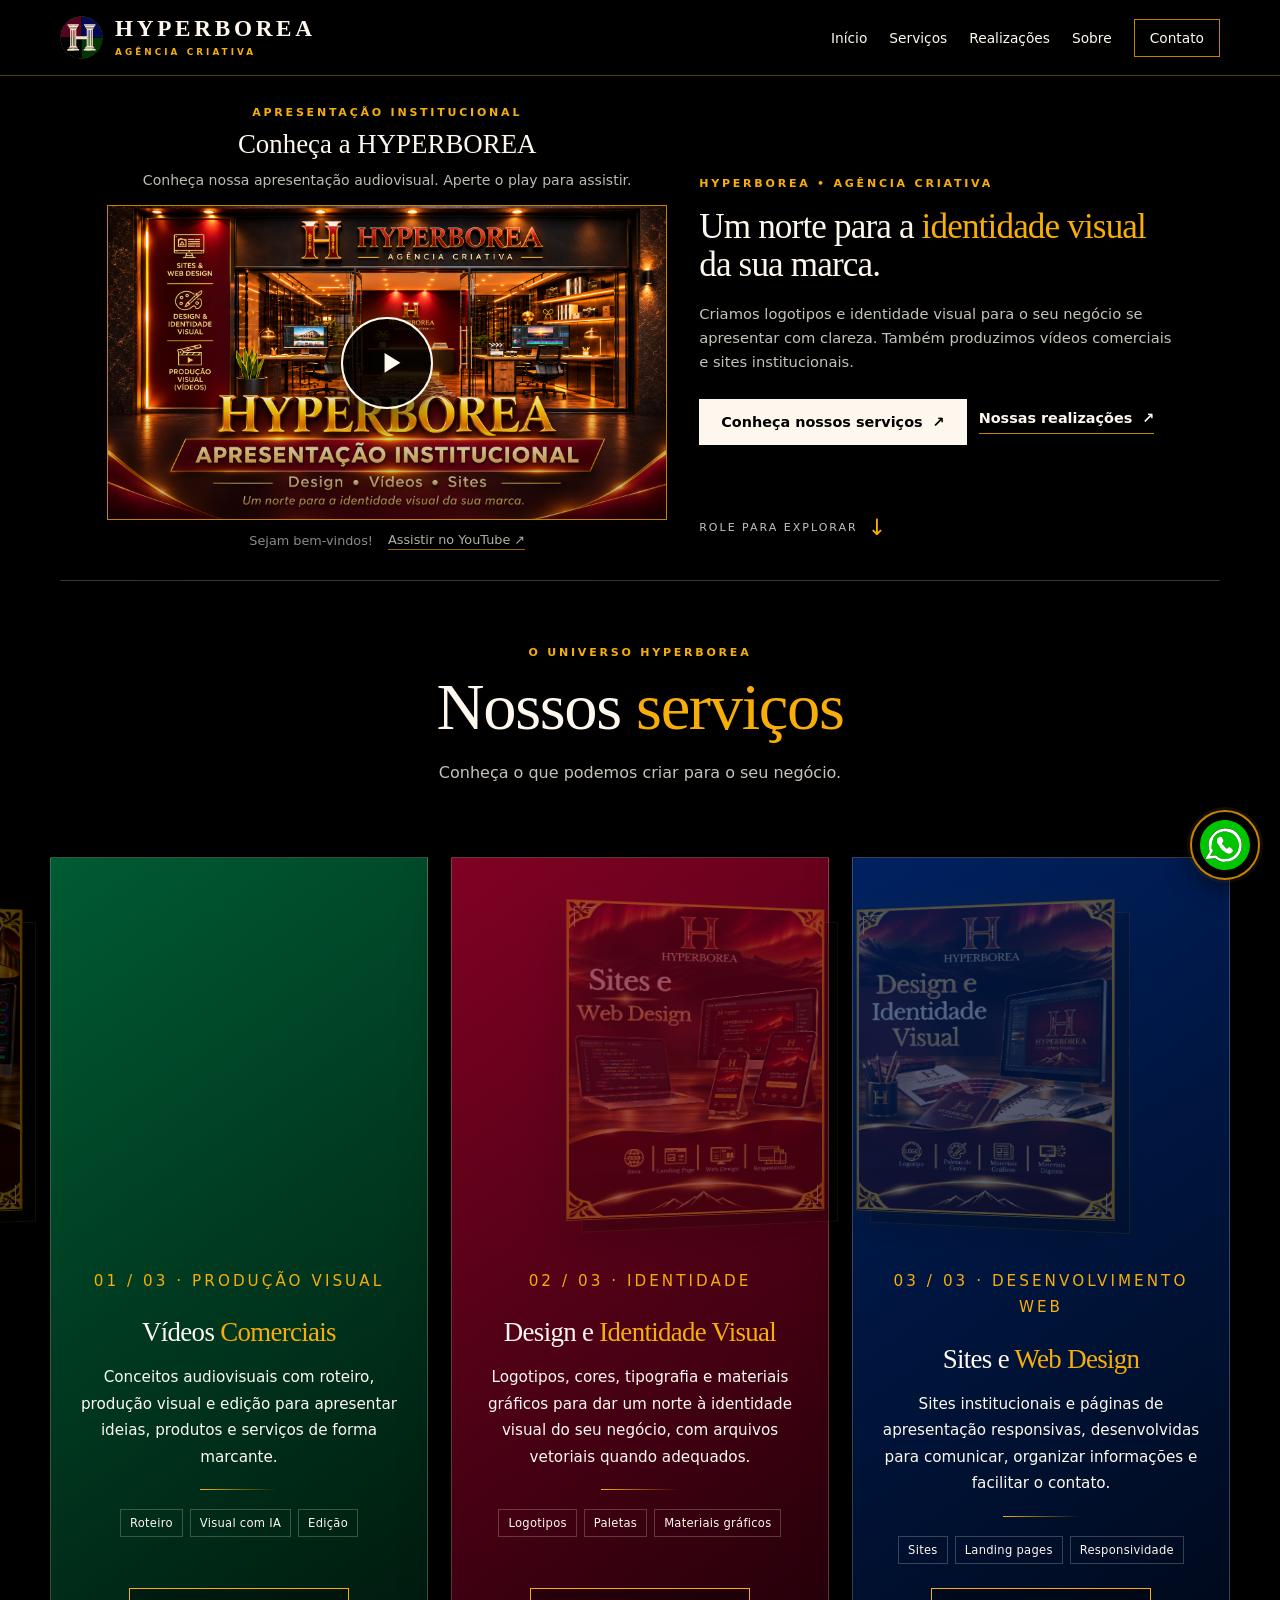
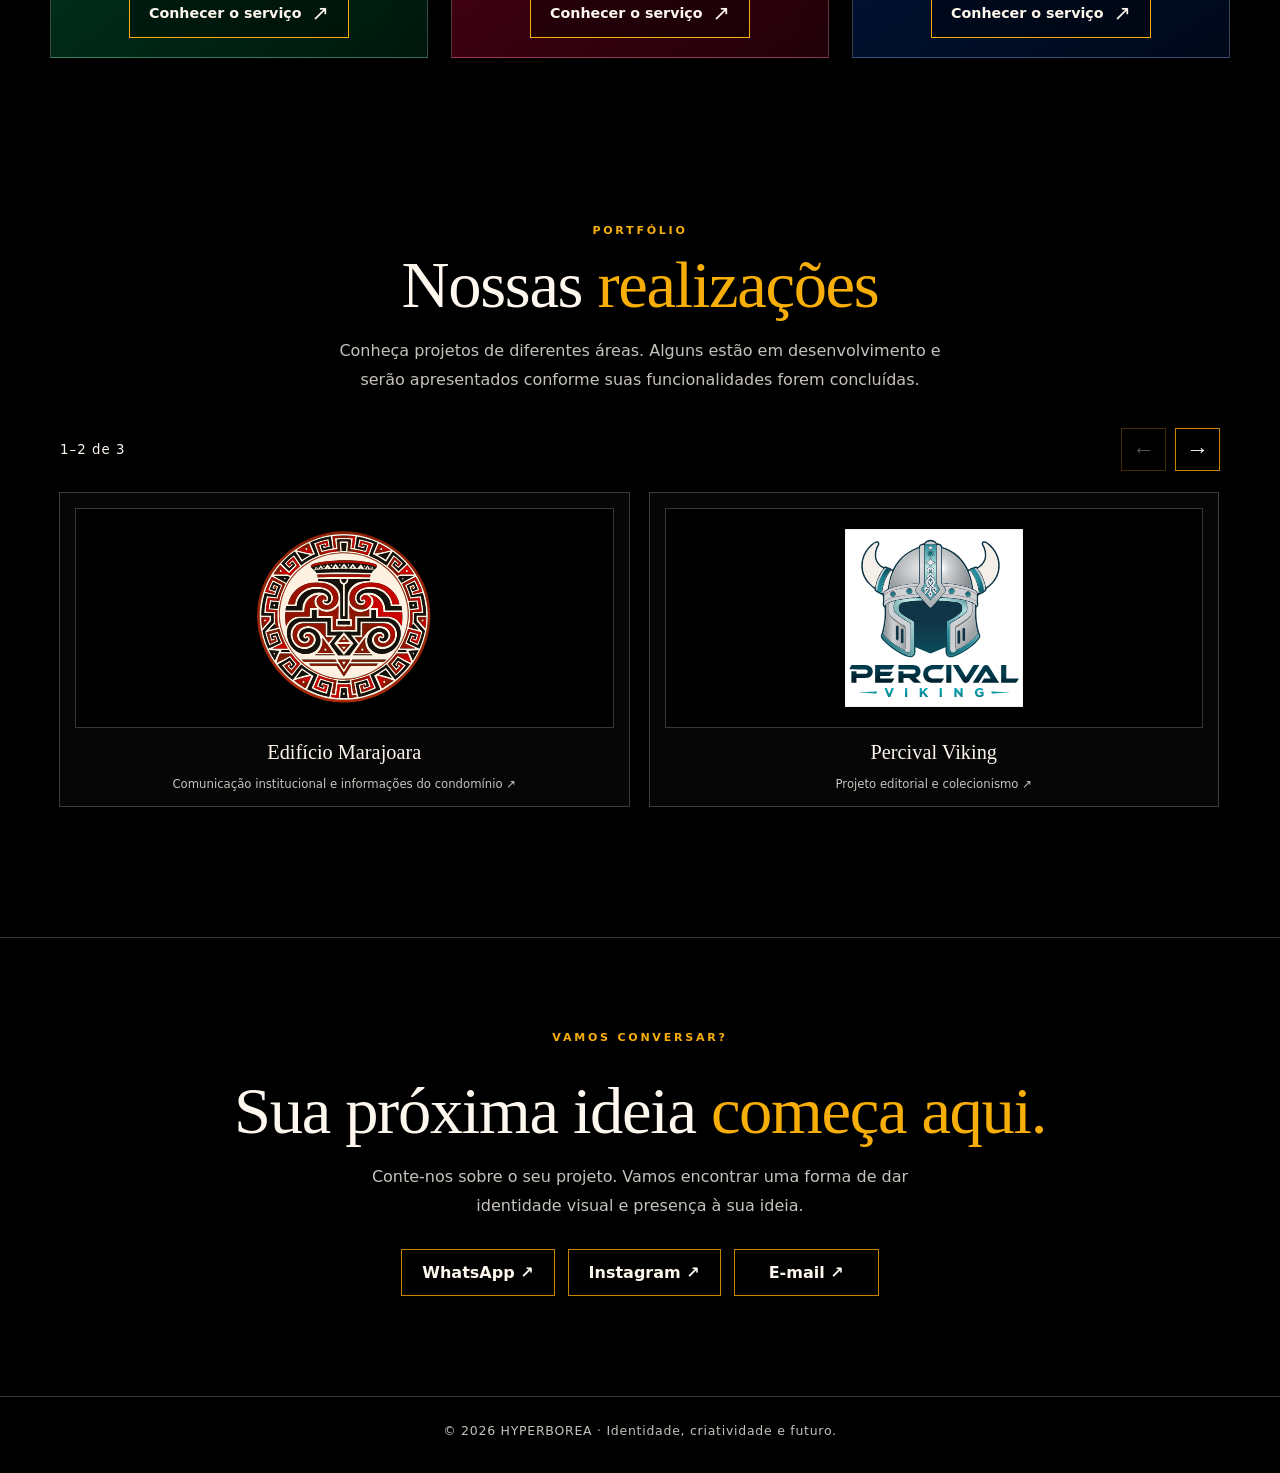
==== commit 53b7ec34: "Update index.html" ====
--- a/index.html
+++ b/index.html
@@ -1471,12 +1471,10 @@
 
         <span class="brand-mark">
 
-          <b aria-hidden="true">H</b>
-
-          <img src="/assets/img/monograma-h.svg"
-               alt=""
-               width="43"
-               height="48">
+  <img src="/assets/img/monograma-h.svg"
+       alt=""
+       width="43"
+       height="48">
 
         </span>
 
